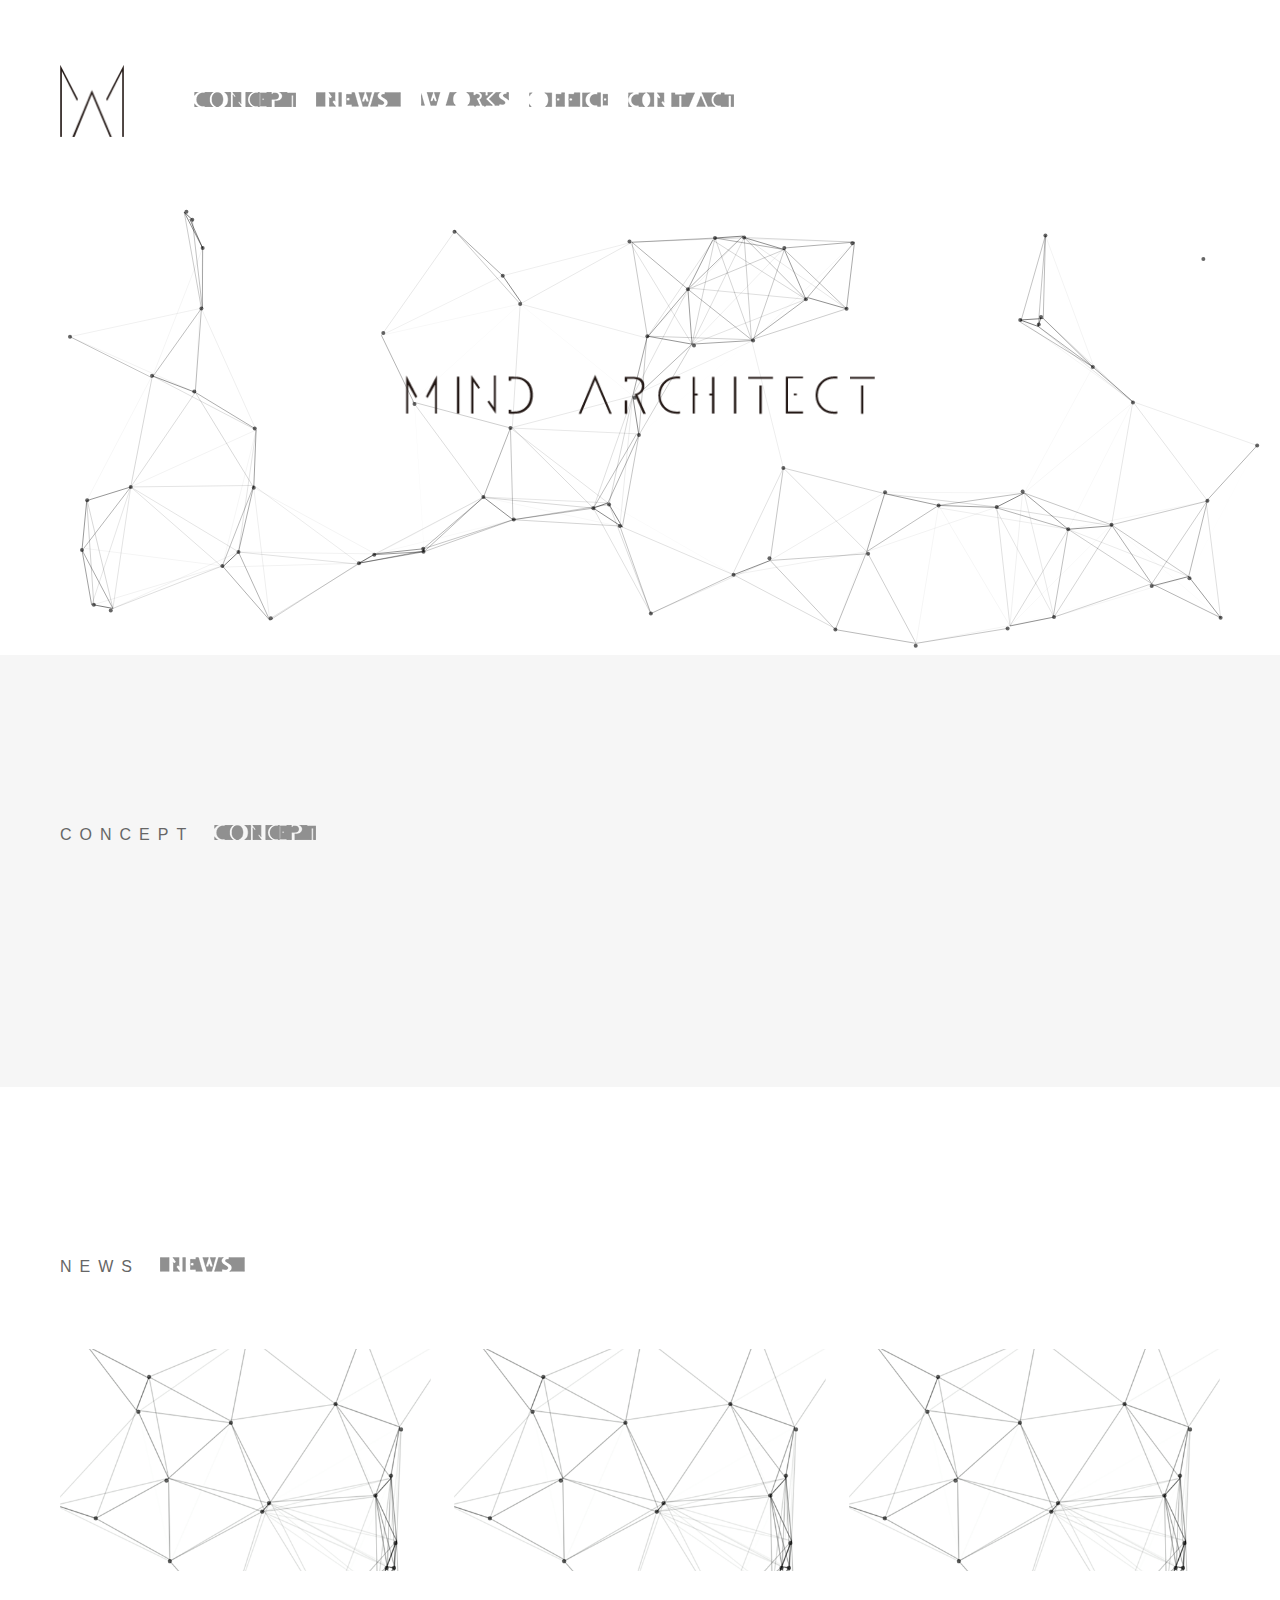
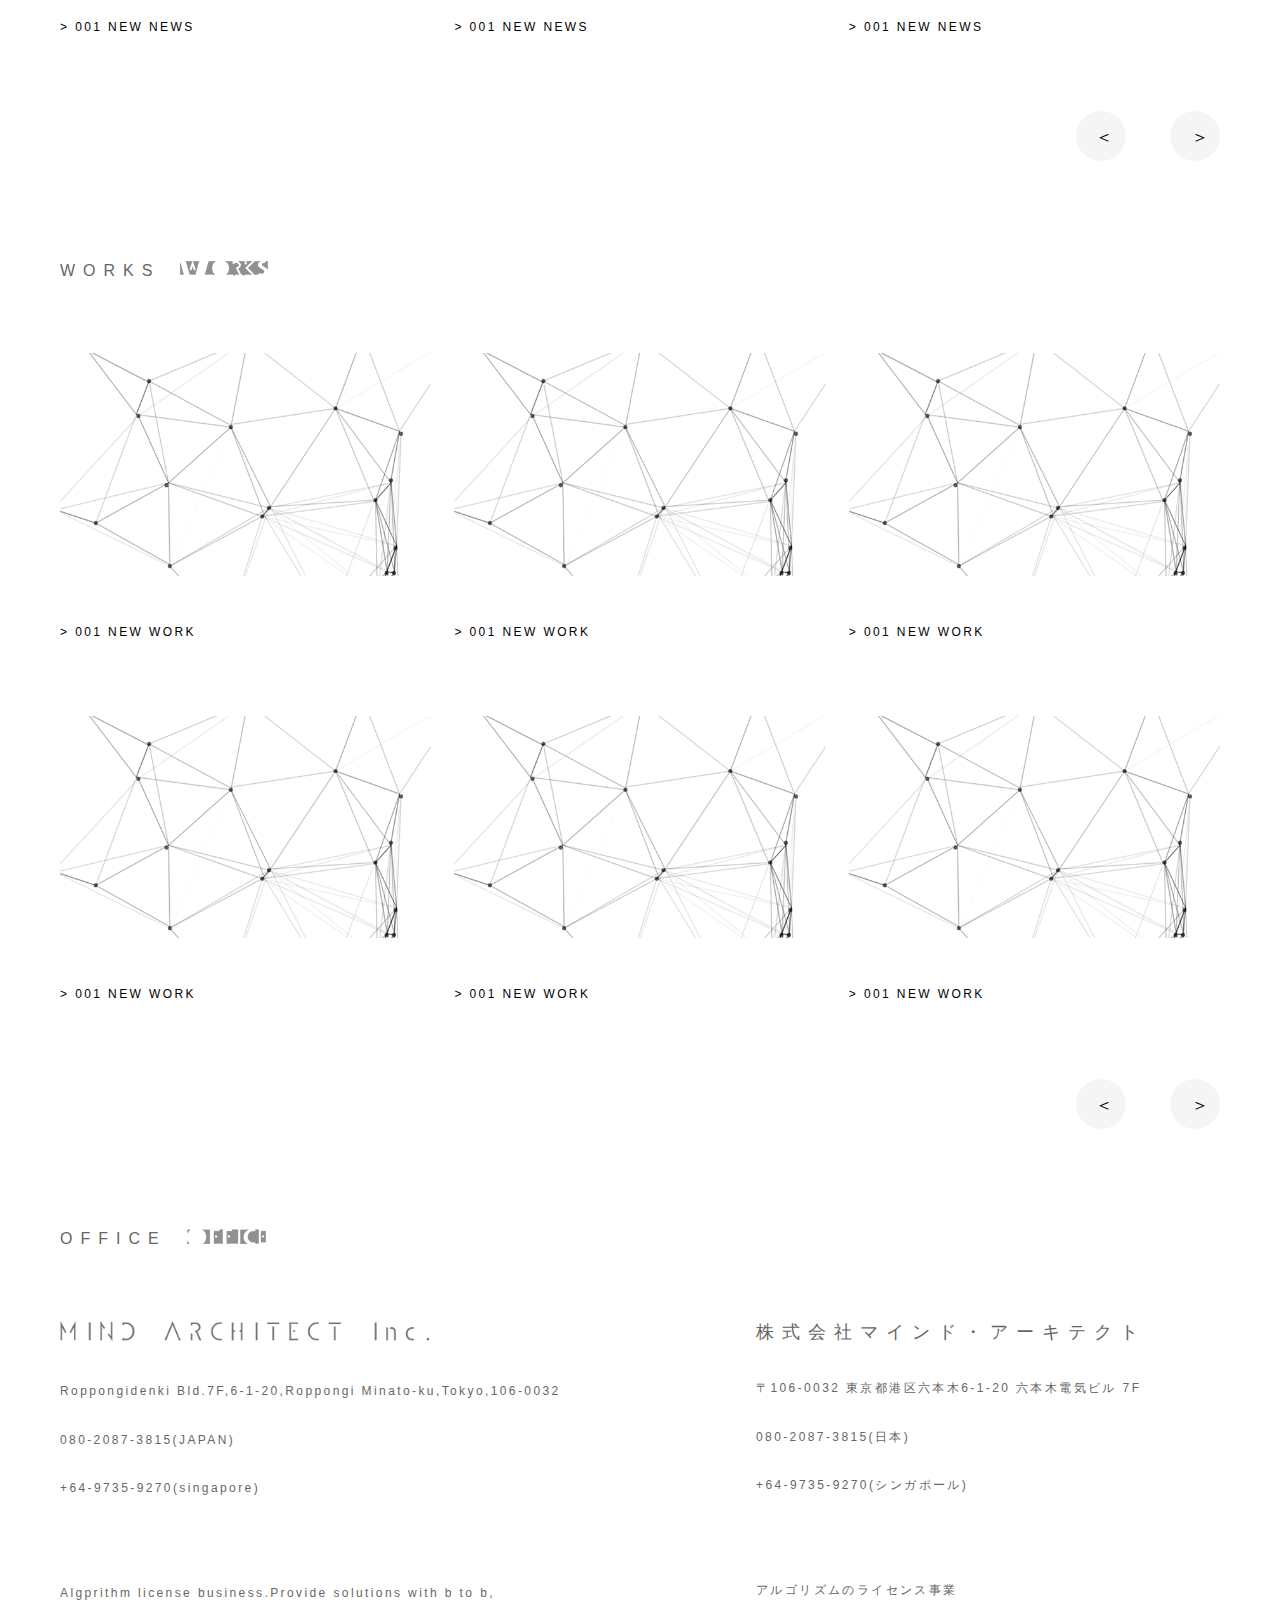
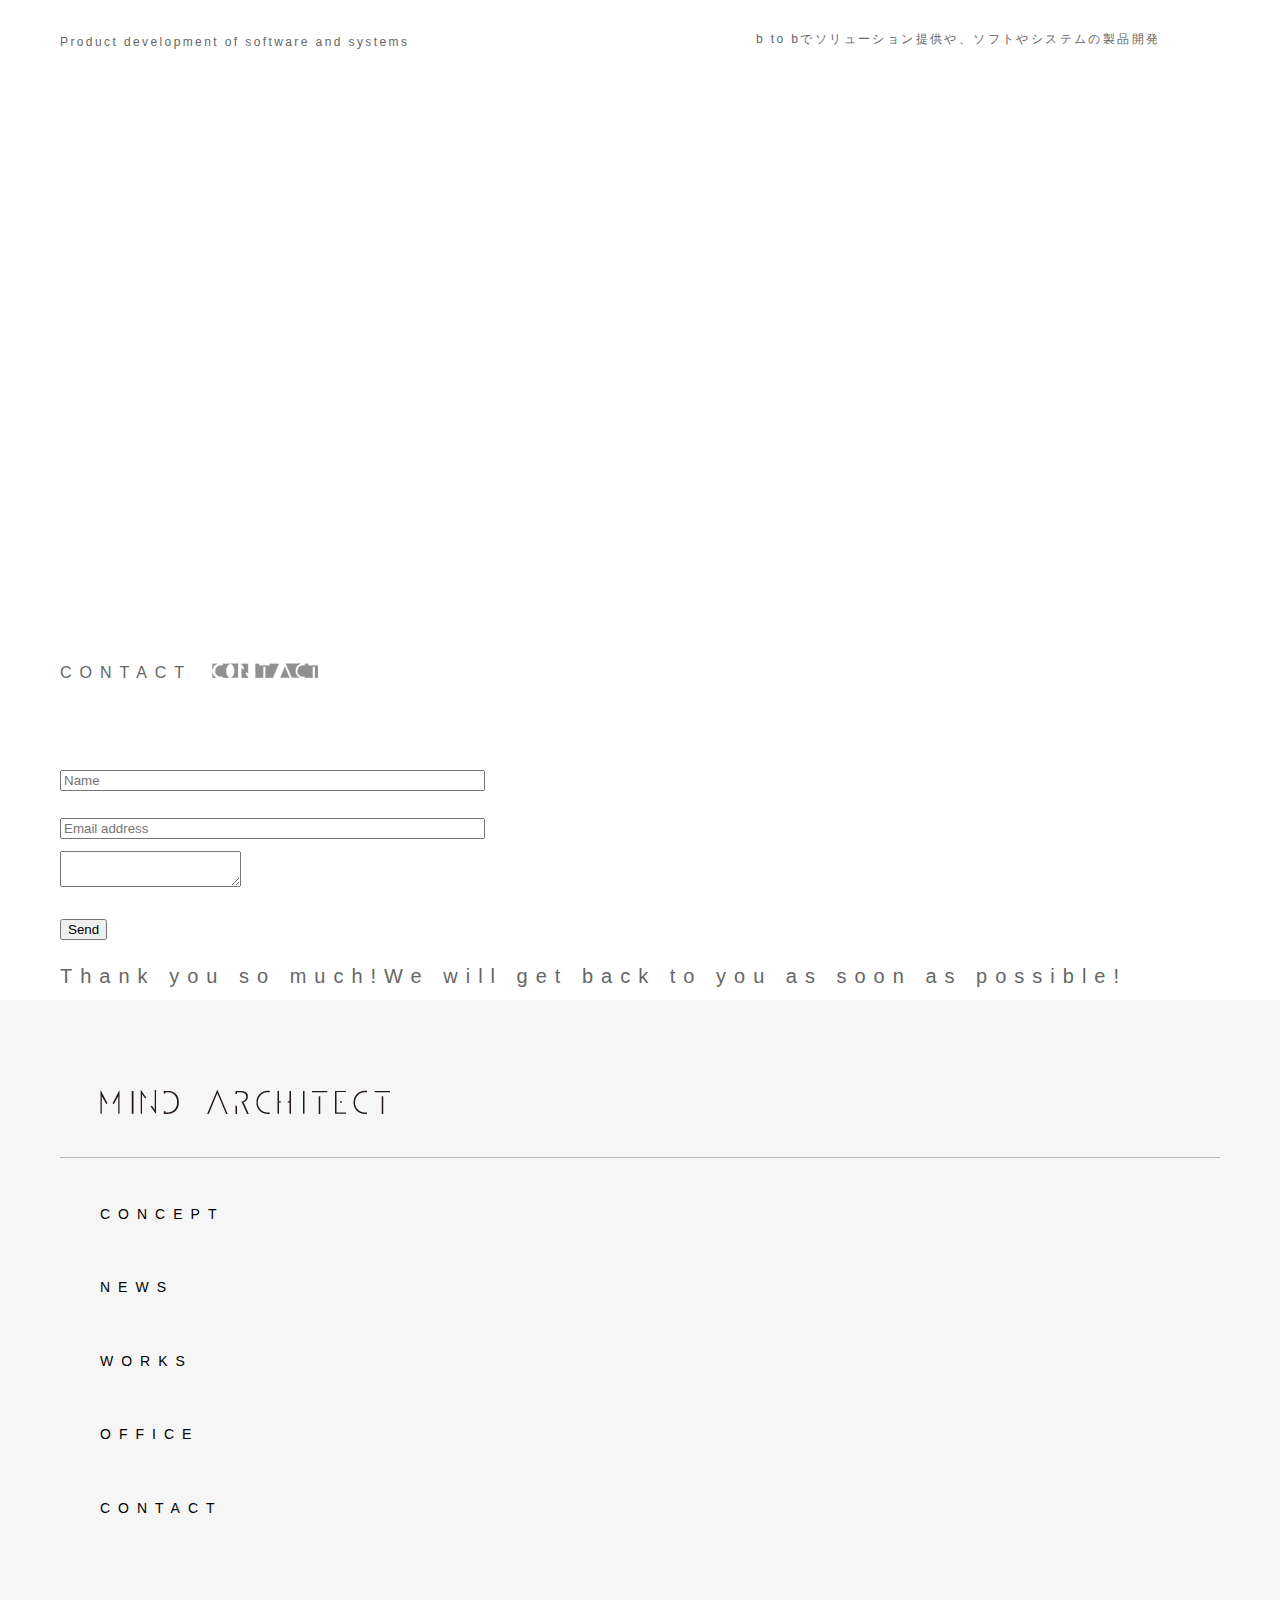
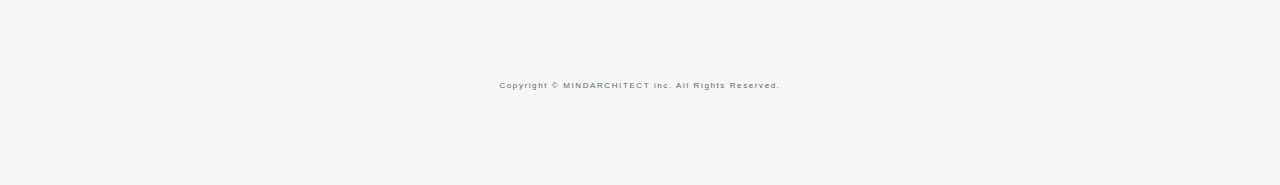
==== index.html @ 5fb2c0ce "first commit" ====
<!DOCTYPE html>
<!--[if lt IE 7]>      <html class="no-js lt-ie9 lt-ie8 lt-ie7"> <![endif]-->
<!--[if IE 7]>         <html class="no-js lt-ie9 lt-ie8"> <![endif]-->
<!--[if IE 8]>         <html class="no-js lt-ie9"> <![endif]-->
<!--[if gt IE 8]><!--> <html class="no-js"> <!--<![endif]-->
<head>
<meta charset="utf-8">
<meta http-equiv="X-UA-Compatible" content="IE=edge">
<meta http-equiv="content-type" content="text/html; charset=utf-8">
<meta name="viewport" content="width=device-width, initial-scale=1">
  <meta name="viewport" content="width=device-width, initial-scale=1.0, minimum-scale=1.0, maximum-scale=1.0, user-scalable=no">
<title>MIND ARCHITECT</title>
<meta name='keywords' content='MIND ARCHITECT'>
<meta name='description' content='MIND ARCHITECT'>
<meta name="robots" content="ALL">
<meta name="revisit-after" content="10 days">
<link rel="shortcut icon" href="/favicon.ico">
<link rel="apple-touch-icon-precomposed" href="/images/apple-touch-icon-precomposed.gif">

<meta property='og:title' content='MIND ARCHITECT'>
<meta property='og:site_name' content='MIND ARCHITECT'>
<meta property='og:url' content='http://#'>
<meta property='og:type' content='website'>
<meta name="viewport" content='width=device-width,initial-scale=1.0,minimum-scale=1.0'>
<!-- Use Fonts -->
<link rel="stylesheet" href="css/style.css">
<link rel="stylesheet" href="css/slick.css">
<link rel="stylesheet" media="screen" href="css/particles/style.css">
<script type="text/javascript" src="js/jquery.min.js"></script>
<script type="text/javascript" src="js/nav.js"></script>
<script type="text/javascript" src="js/slick.js"></script>
<script type="text/javascript" src="js/contact.js"></script>
<script type="text/javascript" src="js/anchor.js"></script>
<script src="http://maps.google.com/maps/api/js?key=AIzaSyBSr8fQ8Nqnvp3q5tDfGcbiIbtWCMdHa6c"></script>
<!-- scripts -->
<script src="js/particles/particles.js"></script>
<script src="js/particles/app.js"></script>
<!-- stats.js -->
<script src="js/particles/stats.js"></script>
</head>

<body>

<nav id="fh5co-main-nav" role="navigation">
<a href="#" class="js-fh5co-nav-toggle fh5co-nav-toggle active close"><i></i></a>
<div class="js-fullheight fh5co-table">
<div class="fh5co-table-cell js-fullheight">
<ul>
<img src="images/logo_s.png" alt="logo">
	<!--li><a href="#concept">CONCEPT</a></li>
	<li><a href="#news">NEWS</a></li>
	<li><a href="#works">WORKS</a></li>
	<li><a href="#office">OFFICE</a></li>
	<li><a href="#contact">CONTACT</a></li-->
				<li class="consept_h"><a href="#concept"></a></li>
				<li class="news_h"><a href="#news"></a></li>
				<li class="works_h"><a href="#works"></a></li>
				<li class="office_h"><a href="#office"></a></li>
				<li class="contact_h"><a href="#contact"></a></li>

</ul>
</div>
</div>
</nav>

<!--div id="loader-bg">
	<div id="loader">
	  <img src="/images/common/loader.gif" alt="LOADING..." />
	</div>
</div-->

<header>
	<div class="header">
		<div class="content">
			<div class="logo">
				<a href="/"><img src="images/logo_s.png" alt="logo"></a>
			</div>
			<div class="sp_menu">
				<a href="#" class="js-fh5co-nav-toggle fh5co-nav-toggle open" ><i></i></a>
			</div>
	    <div class="menu">
	    <ul>
				<li><a class="consept_h" href="#concept"></a></li>
				<li><a class="news_h" href="#news"></a></li>
				<li><a class="works_h" href="#works"></a></li>
				<li><a class="office_h" href="#office"></a></li>
				<li><a class="contact_h" href="#contact"></a></li>
	    </ul>
	    </div>
		</div>
  </div>
</header>
		<!-- particles.js container -->
		<div id="particles-js"></div>
		<script src="js/particles/config.js"></script>
<div class="wrap">

	<div class="top">

		<h1><img src="images/main_logo.png" alt="MIND ARCHITECT"></h1>
	</div>
	<div class="bg_top concept">
	  <div class="content">
		  <h2 id="concept">CONCEPT<img src="images/concept.png"></h2>
	  </div>
	</div>
	<div class="non_bg_top">
	  <div class="content">

			<h2 id="news">NEWS<img src="images/news.png"></h2>
			<div class="list">
				<ul>
					<li class="list_dtl">
						<a href="#">
							<img src="images/dummyimages.png" alt="">
							<p>&gt; 001 NEW NEWS</p>
						</a>
					</li>
					<li class="list_dtl">
						<a href="#">
							<img src="images/dummyimages.png" alt="">
							<p>&gt; 001 NEW NEWS</p>
						</a>
					</li>
					<li class="list_dtl">
						<a href="#">
							<img src="images/dummyimages.png" alt="">
							<p>&gt; 001 NEW NEWS</p>
						</a>
					</li>
				</ul>
				<div class="arrow_box">
					<button type="button" name="button"><a class="arrow back" href="">＜</a></button>
					<button type="button" name="button"><a class="arrow next" href="">＞</a></button>
				</div>
			</div>

		  <h2 id="works">WORKS<img src="images/works.png"></h2>
			<div class="list">
				<ul>
					<li class="list_dtl">
						<a href="#">
							<img src="images/dummyimages.png" alt="">
							<p>&gt; 001 NEW WORK</p>
						</a>
					</li>
					<li class="list_dtl">
						<a href="#">
							<img src="images/dummyimages.png" alt="">
							<p>&gt; 001 NEW WORK</p>
						</a>
					</li>
					<li class="list_dtl">
						<a href="#">
							<img src="images/dummyimages.png" alt="">
							<p>&gt; 001 NEW WORK</p>
						</a>
					</li>
					<li class="list_dtl">
						<a href="#">
							<img src="images/dummyimages.png" alt="">
							<p>&gt; 001 NEW WORK</p>
						</a>
					</li>
					<li class="list_dtl">
						<a href="#">
							<img src="images/dummyimages.png" alt="">
							<p>&gt; 001 NEW WORK</p>
						</a>
					</li>
					<li class="list_dtl">
						<a href="#">
							<img src="images/dummyimages.png" alt="">
							<p>&gt; 001 NEW WORK</p>
						</a>
					</li>
				</ul>
				<div class="arrow_box">
					<button type="button" name="button"><a class="arrow back" href="">＜</a></button>
					<button type="button" name="button"><a class="arrow next" href="">＞</a></button>
				</div>
			</div>

		  <h2 id="office">OFFICE<img src="images/office.png"></h2>
			<div class="office">
				<div class="office_en">
					<div class="office_box">
						<h3><img src="images/corp_name.png"></h3>
						<p>Roppongidenki Bld.7F,6-1-20,Roppongi Minato-ku,Tokyo,106-0032</p>
						<p>080-2087-3815(JAPAN)</p>
						<p>+64-9735-9270(singapore)</p>
					</div>
					<div class="office_box">
						<p>Algprithm license business.Provide solutions with b to b,</p>
						<p>Product development of software and systems</p>
					</div>
				</div>
				<div class="office_ja">
					<div class="office_box">
						<h3>株式会社マインド・アーキテクト</h3>
						<p>〒106-0032 東京都港区六本木6-1-20 六本木電気ビル 7F</p>
						<p>080-2087-3815(日本)</p>
						<p>+64-9735-9270(シンガポール)</p>
					</div>
					<div class="office_box">
						<p>アルゴリズムのライセンス事業</p>
						<p>b to bでソリューション提供や、ソフトやシステムの製品開発</p>
					</div>
				</div>
			</div>

			<div id="office_map"></div>

		  <h2 id="contact">CONTACT<img src="images/contact.png"></h2>
			<div class="contact">
				<div class="request-area">
					<div id="inputarea">
						<form action="#" method="post" name="request-form" id="request-form"></p>
							<p><input type="text" name="name" size="50" maxlength="40" placeholder="Name"></p>
							<p><input type="email" name="email" size="50" maxlength="40" placeholder="Email address"></p>
							<p><textarea name="comment"></textarea></p>
							<p><input type="submit" name	="submit" value="Send">
						</form>
					</div>
					<div id="thankarea">
    					<p>Thank you so much!We will get back to you as soon as possible!</p>
  					</div>
				</div>
			</div>

	  </div>
	</div>
</div>

<footer>
	<div class="bg_top">
  <div class="content">
		<div class="foot_logo">
    	<img src="images/foot_logo.png">
		</div>
    <div class="foot_menu">
			<ul>
				<li><a href="#concept">CONCEPT</a></li>
				<li><a href="#news">NEWS</a></li>
				<li><a href="#works">WORKS</a></li>
				<li><a href="#office">OFFICE</a></li>
				<li><a href="#contact">CONTACT</a></li>
	    </ul>
    </div>
		<div class="copyright">
			<p>Copyright &copy; MINDARCHITECT inc. All Rights Reserved.</p>
		</div>
  </div>
  </div>
</footer>


<!-- scripts -->
<!--script src="js/particles.js"></script>
<script src="js/app.js"></script-->

<!-- stats.js -->
<!--script src="js/stats.js"></script>
<script>
var count_particles, stats, update;
stats = new Stats;
stats.setMode(0);
stats.domElement.style.position = 'absolute';
stats.domElement.style.left = '0px';
stats.domElement.style.top = '0px';
document.body.appendChild(stats.domElement);
count_particles = document.querySelector('.js-count-particles');
update = function() {
  stats.begin();
  stats.end();
  if (window.pJSDom[0].pJS.particles && window.pJSDom[0].pJS.particles.array) {
    count_particles.innerText = window.pJSDom[0].pJS.particles.array.length;
  }
  requestAnimationFrame(update);
};
requestAnimationFrame(update);


</script-->


</body>
</html>
---- css/style.css ----
/* =======================================================
*
* 2017/06/21
*	Kohimoto Edit
*
* ======================================================= */
@charset "UTF-8";
/* =======================================================
* reset
* ======================================================= */
html, body, div, span, object, iframe,
h1, h2, h3, h4, h5, h6, p, blockquote, pre,
abbr, address, cite, code,
del, dfn, em, img, ins, kbd, q, samp,
small, strong, sub, sup, var,
b, i,
dl, dt, dd, ol, ul, li,
fieldset, form, label, legend,
table, caption, tbody, tfoot, thead, tr, th, td,
article, aside, canvas, details, figcaption, figure,
footer, header, hgroup, menu, nav, section, summary,
time, mark, audio, video {
margin:0;
padding:0;
border:0;
outline:0;
vertical-align:baseline;
background:transparent;
}
h1, h2, h3, h4, h5, h6, .h1, .h2, .h3, .h4, .h5, .h6 {
  line-height: 1.25;
}
article,aside,details,figcaption,figure,
footer,header,hgroup,menu,nav,section {
  display:block;
}
ul{
  list-style:none;
}
a {
    margin:0;
    padding:0;
}
a:focus, *:focus {
  outline:none;
}
input, select {
    vertical-align:middle;
}

/* =======================================================
* common
* ======================================================= */
body {
  font-size: 20px;
  line-height: 1;
  color: #666;
  font-family: "KozGoPro-Light", "小塚ゴシック Pro L", "ヒラギノ角ゴ ProN W3", "Hiragino Kaku Gothic ProN", "游ゴシック", YuGothic, "メイリオ", Meiryo, sans-serif;
  letter-spacing: 0.4em;
}
p , li{
  line-height: 2.4;
}
a, a:hover, a:visited {
  color: #000;
  text-decoration: none;
}
a:hover{
  text-decoration: underline;
}
.arrow_box{
  text-align: right;
}
.content{
  margin: 0 auto;
  width: 100%;
  max-width: 1160px;
}
h2{
  font-size: 16px;
  line-height: 1;
}

button {
  text-decoration: none;
  background: #f5f5f5;
  color: #000;
  width: 50px;
  height: 50px;
  line-height: 50px;
  border-radius: 50%;
  border: 0;
  text-align: center;
  vertical-align: middle;
  overflow: hidden;
  transition: .4s;
  font-size: 18px;
  font-family: "ヒラギノ角ゴ ProN W3", "Hiragino Kaku Gothic ProN", sans-serif;
  margin-left: 30px;
}
button:hover {
  background: #ddd;
}
button a.arrow {
  padding-left: 5px;
}
button a.arrow.next {
  padding-left: 10px;
}
/*====================common ---- SP===================== */
@media (max-width: 1160px) {
  .content{
    margin: 0 20px;
    width: auto;
  }
}

@media (max-width: 768px) {
  body {
    font-size: 10px;
  }
  #particles-js{
    height: 250px !important;
  }
  .arrow_box {
    text-align: center;
  }
  button {
    width: 30px;
    height: 30px;
    line-height: 30px;
    font-size: 10px;
    margin:0 15px;
  }
  button a.arrow {
    padding-left: 1px;
  }
  button a.arrow.next {
    padding-left: 2px;
  }
}
@media (max-width: 375px) {
}
/* =======================================================
* header
* ======================================================= */
.header{
  padding: 65px 0;
  overflow: hidden;
}
header .logo {
  float: left;
  margin-right: 50px;
}
header .logo img {
  width: 64px;
}
header .menu{
  float: left;
}
header .menu ul{
  overflow: hidden;
  line-height: 1;
  padding-top: 27px;
}
header .menu ul li{
  margin-left: 20px;
  float: left;
  line-height: 1;
}



header .menu ul li a{
  height: 15px;
  display: block;
  background-size: 100%;
}
header .menu ul li a:hover{
  height: 15px;
}

header .menu ul li a.consept_h {
  width: 102px;
  background: url("../images/concept.png") no-repeat;
}
header .menu ul li a.consept_h:hover{
  width: 102px;
  background: url("../images/concept_h.png") no-repeat;
}

header .menu ul li a.news_h {
  width: 85px;
  background: url("../images/news.png") no-repeat;
}
header .menu ul li a.news_h:hover{
  width: 85px;
  background: url("../images/news_h.png") no-repeat;
}

header .menu ul li a.works_h {
  width: 88px;
  background: url("../images/works.png") no-repeat;
}
header .menu ul li a.works_h:hover{
  width: 88px;
  background: url("../images/works_h.png") no-repeat;
}

header .menu ul li a.office_h {
  width: 79px;
  background: url("../images/office.png") no-repeat;
}
header .menu ul li a.office_h:hover{
  width: 79px;
  background: url("../images/office_h.png") no-repeat;
}

header .menu ul li a.contact_h {
  width: 106px;
  height: 15px;
  background: url("../images/contact.png") no-repeat;
}
header .menu ul li a.contact_h:hover{
  width: 106px;
  height: 15px;
  background: url("../images/contact_h.png") no-repeat;
}



header .menu ul li a img{
  height: 15px;
}

/*===================header ---- nav===================== */
header .sp_menu{
  /*display: none;*/
  text-align: right;
  transform: translate(0%,-32px);

}
nav#fh5co-main-nav{
  display: none;
}
/*====================header ---- SP===================== */
@media (max-width: 768px) {
  .header{
    padding: 20px 0 30px;
    overflow: hidden;
  }
  header .logo {
    float: none;
    margin-right: 0;
    text-align: center;
  }
  header .logo img {
    width: auto;
    height: 36px;
  }
}
/*==================header ---- navSP================== */
@media (max-width: 768px) {
  header .menu{
    display: none;
  }
  header .head_menu{
    display: block;
    position: absolute;
    right: 1.5em;
    top: -0.5em;
  }
  nav#fh5co-main-nav{
    display: block;
  }
  #fh5co-main-nav {
    /*position: absolute;*/
    position: fixed;
    top: 0;
    bottom: 0;
    left: 0;
    right: 0;
    width: 100%;
    height: 100%;
    background: rgba(255, 255, 255, 0.7);
    z-index: 1002;
    text-align: center;
    visibility: hidden;
    opacity: 0;
    -webkit-transition: all 0.8s cubic-bezier(0.175, 0.885, 0.32, 1.275);
    -moz-transition: all 0.8s cubic-bezier(0.175, 0.885, 0.32, 1.275);
    -ms-transition: all 0.8s cubic-bezier(0.175, 0.885, 0.32, 1.275);
    -o-transition: all 0.8s cubic-bezier(0.175, 0.885, 0.32, 1.275);
    transition: all 0.8s cubic-bezier(0.175, 0.885, 0.32, 1.275);
    -webkit-transform: scale(0);
    -moz-transform: scale(0);
    -ms-transform: scale(0);
    -o-transform: scale(0);
    transform: scale(0);
    overflow-y: hidden;
  }
  #fh5co-page {
   position: relative;
   -webkit-transition: all 0.8s cubic-bezier(0.175, 0.885, 0.32, 1.275);
   -moz-transition: all 0.8s cubic-bezier(0.175, 0.885, 0.32, 1.275);
   -ms-transition: all 0.8s cubic-bezier(0.175, 0.885, 0.32, 1.275);
   -o-transition: all 0.8s cubic-bezier(0.175, 0.885, 0.32, 1.275);
   transition: all 0.8s cubic-bezier(0.175, 0.885, 0.32, 1.275);
   -webkit-transform: scale(1);
   -moz-transform: scale(1);
   -ms-transform: scale(1);
   -o-transform: scale(1);
   transform: scale(1);
   background: #fff;
  }
  .menu-show #fh5co-page {
    -webkit-transform: scale(0.9);
    -moz-transform: scale(0.9);
    -ms-transform: scale(0.9);
    -o-transform: scale(0.9);
    transform: scale(0.9);
  }
  #fh5co-main-nav .fh5co-nav-toggle {
    position: absolute;
    top: 5px;
    right: 15px;
    line-height: 0;
    padding: 0 !important;
    visibility: hidden;
    opacity: 0;
    -webkit-transition: 0.3s;
    -o-transition: 0.3s;
    transition: 0.3s;
  }
  #fh5co-main-nav .fh5co-nav-toggle i {
    top: 45px !important;
    left: -15 !important;
    margin: 0 !important;
    padding: 0 !important;
    line-height: 0;
    text-indent: 0;
  }
  .menu-show .head_menu .fh5co-nav-toggle i {
    display: none;
  }
  #fh5co-main-nav .fh5co-nav-toggle.show {
    visibility: visible;
    opacity: 1;
  }
  .menu-show #fh5co-main-nav {
    visibility: visible;
    opacity: 1;
    -webkit-transform: scale(1);
    -moz-transform: scale(1);
    -ms-transform: scale(1);
    -o-transform: scale(1);
    transform: scale(1);
  }
  #fh5co-main-nav ul {
    text-align: left;
    margin: 0;
    position: relative;
    top: 10%;
    left: 7%;
  }
  #fh5co-main-nav ul li {
    padding: 0 0 45px 0;
    margin: 0;
    display: block;
    font-family: 'Libre Baskerville', serif;
  }
  .menu-show .js-fullheight .fh5co-table-cell{
    background: #808080;
  } 
  .js-fullheight .fh5co-table-cell img{
    width: auto;
    height: 60px;
    transform: translate(10%,-100%);
  }
  #fh5co-main-nav ul li.consept_h{
    width: 100%;
    background: url(../images/sp_consept.png) no-repeat;
  }
  #fh5co-main-nav ul li.news_h{
    width: 100%;
    background: url(../images/sp_news.png) no-repeat;
  }
  #fh5co-main-nav ul li.works_h{
    width: 100%;
    background: url(../images/sp_works.png) no-repeat;
  }
  #fh5co-main-nav ul li.office_h{
    width: 100%;
    background: url(../images/sp_office.png) no-repeat;
  }
  #fh5co-main-nav ul li.contact_h{
    width: 100%;
    background: url(../images/sp_contact.png) no-repeat;
  }
  #fh5co-main-nav ul li a {
    display: block;
    width: 100%;
    color: #000;
    font-size: 2em;
    padding: 10px 20px;
    border: none;
  }
  #fh5co-main-nav ul li a:hover, #fh5co-main-nav ul li a:active, #fh5co-main-nav ul li a:focus {
    color: rgba(0, 0, 0, 0.7);
    outline: none;
    text-decoration: none;
  }
  header .fh5co-navbar-brand {
    float: left;
    width: 100%;
    position: relative;
  }
  header .fh5co-navbar-brand h1 {
    width: 100%;
    float: left;
    display: block;
  }
  header .fh5co-navbar-brand .fh5co-logo {
    font-size: 24px;
    text-transform: uppercase;
    color: #000;
    letter-spacing: 4px;
    border: 2px solid #000;
    padding: 5px 20px;
  }
  header .fh5co-navbar-brand .fh5co-logo:hover {
    text-decoration: none !important;
    color: #000 !important;
  }
  header .fh5co-navbar-brand .fh5co-logo:active, header .fh5co-navbar-brand .fh5co-logo:focus {
    outline: none;
    text-decoration: none;
  }

  .fh5co-nav-toggle.active i::before, .fh5co-nav-toggle.active i::after {
    background: #fff;
  }
  .fh5co-nav-toggle.dark.active i::before, .fh5co-nav-toggle.dark.active i::after {
    background: #fff;
  }
  .fh5co-nav-toggle:hover, .fh5co-nav-toggle:focus, .fh5co-nav-toggle:active {
    outline: none;
    border-bottom: none !important;
  }
  .fh5co-nav-toggle i {
    position: relative;
    display: -moz-inline-stack;
    display: inline-block;
    zoom: 1;
    *display: inline;
    width: 30px;
    height: 3.5px;
    color: #000;
    font: bold 14px/.4 Helvetica;
    text-transform: uppercase;
    text-indent: -55px;
    background: #000;
    transition: all .2s ease-out;
  }
  .menu-show .fh5co-nav-toggle i {
    background: #fff;
    color: #fff;
  }
  .fh5co-nav-toggle.active.close.show i{
    width: 50px;
  }

  .fh5co-nav-toggle i::before, .fh5co-nav-toggle i::after {
    content: '';
    width: 30px;
    height: 3.5px;
    background: #000;
    position: absolute;
    left: 0;
    -webkit-transition: 0.2s;
    -o-transition: 0.2s;
    transition: 0.2s;
  }
  .fh5co-nav-toggle.active.close.show i::before, .fh5co-nav-toggle.active.close.show  i::after {
        width: 50px;
        height: 2.0px;
  }
  .menu-show .fh5co-nav-toggle i::before, .menu-show .fh5co-nav-toggle i::after {
    background: #000;
  }
  .fh5co-nav-toggle.dark i {
    position: relative;
    color: #000;
    background: #000;
    transition: all .2s ease-out;
  }
  .fh5co-nav-toggle.dark i::before, .fh5co-nav-toggle.dark i::after {
    background: #000;
    -webkit-transition: 0.2s;
    -o-transition: 0.2s;
    transition: 0.2s;
  }
  .fh5co-nav-toggle i::before {
    top: -9px;
  }
  .fh5co-nav-toggle i::after {
    bottom: -9px;
  }
  .fh5co-nav-toggle:hover i::before {
    top: -12px;
  }
  .fh5co-nav-toggle:hover i::after {
    bottom: -12px;
  }
  .fh5co-nav-toggle:focus i::before {
    top: -12px;
  }
  .fh5co-nav-toggle:focus i::after {
    bottom: -12px;
  }

  .fh5co-nav-toggle.active i {
    background: transparent;
  }
  .fh5co-nav-toggle.active i::before {
    top: 1.5px;
    -webkit-transform: rotateZ(45deg);
    -moz-transform: rotateZ(45deg);
    -ms-transform: rotateZ(45deg);
    -o-transform: rotateZ(45deg);
    transform: rotateZ(45deg);
  }
  .fh5co-nav-toggle.active i::after {
    bottom: 0;
    -webkit-transform: rotateZ(-45deg);
    -moz-transform: rotateZ(-45deg);
    -ms-transform: rotateZ(-45deg);
    -o-transform: rotateZ(-45deg);
    transform: rotateZ(-45deg);
  }
  .fh5co-nav-toggle {
    z-index: 1003;
    display: block;
    cursor: pointer;
  }
  #fh5co-hero .flexslider .flex-control-nav {
    position: absolute;
    bottom: 0;
    z-index: 1000;
  }
  #fh5co-hero .flexslider .flex-control-nav li a {
    background: rgba(255, 255, 255, 0.2);
    box-shadow: none;
    width: 12px;
    height: 12px;
    cursor: pointer;
  }
  #fh5co-hero .flexslider .flex-control-nav li a.flex-active {
    cursor: pointer;
    background: rgba(255, 255, 255, 0.7);
  }
  #fh5co-hero .flexslider .flex-direction-nav {
    display: none;
  }


}

/* =======================================================
* top
* ======================================================= */



.top {
  position: relative;
}
h1 {
  position: absolute;
  top: 50%;
  left: 50%;
  /*
  -webkit-transform: translate(-50%, -50%); /* Safari用 */
  transform: translate(-50%, -50%);
  */
  -webkit-transform: translate(-50%, -550%); /* Safari用 */
  transform: translate(-50%, -550%);

}
h1 img{
   height: 40px;
}
h2{
  padding-bottom: 74px;
  font-size: 16px;
  font-weight: normal;
}
h2 img{
  height: 15px;
  margin-left: 20px;
}
.bg_top.concept {
  background-color: #f6f6f6;
  padding: 170px 0;
  margin-bottom: 170px;
  position: relative;
}
.list {
margin-bottom: 100px;
}
.list ul {
  overflow: hidden;
}
.list ul li.list_dtl {
  float: left;
  width: 32%;
  margin-right: 2%;
  margin-bottom: 70px;
}
.list ul li.list_dtl:nth-child(3n) {
  margin-right: 0;
}
.list ul li.list_dtl img {
  width: 100%;
  margin-bottom: 25px;
}
.list ul li.list_dtl p {
  font-size: 12px;
  letter-spacing: 0.2em;
}
.office {
  overflow: hidden;
}
.office_en {
  float: left;
  width: 50%;
}
.office_ja {
  float: left;
  width: 40%;
  margin-left:10%;
}
.office_box {
  padding-bottom: 56px;
}
.office_box h3{
  font-size: 18px;
  font-weight: normal;
  padding-bottom: 30px;
}
.office_box h3 img{
  height: 20px;
}
.office_box p{
  font-size: 12px;
  padding-bottom: 20px;
  letter-spacing: 0.2em;
}
#office_map {
  height: 360px;
  width: 100%;
  margin-bottom: 170px;
}







/* ---- particles.js container ---- */
#particles-js {
  position: absolute;
  width: 100%;
  height: 100%;
  background-color: #ddd;
  background-image: url("");
  background-repeat: no-repeat;
  background-size: cover;
  background-position: 50% 50%;
}

/* ---- stats.js ---- */

.count-particles{
  background: #ddd;
  position: absolute;
  top: 48px;
  left: 0;
  width: 80px;
  color: #13E8E9;
  font-size: .8em;
  text-align: left;
  text-indent: 4px;
  line-height: 14px;
  padding-bottom: 2px;
  font-family: Helvetica, Arial, sans-serif;
  font-weight: bold;
}

.js-count-particles{
  font-size: 1.1em;
}

#stats,
.count-particles{
  -webkit-user-select: none;
}

#stats{
  border-radius: 3px 3px 0 0;
  overflow: hidden;
}

.count-particles{
  border-radius: 0 0 3px 3px;
}

/*==================== top ---- SP ===================== */
@media (max-width: 768px) {
  h1 img{
     height: 21px;
  }
  h2 {
    font-size: 12px;
    padding-bottom: 50px;
  }
  h2 img {
    height: 11px;
    margin-left: 10px;
  }
  .list {
    margin: 0 10px 50px;
  }
  .list ul li.list_dtl {
    width: 48%;
    margin-right: 4%;
    margin-bottom: 30px;
  }
  .list ul li.list_dtl:nth-child(3n) {
    margin-right: 4%;
  }
  .list ul li.list_dtl:nth-child(2n) {
    margin-right: 0;
  }
  .list ul li.list_dtl p {
    font-size: 8px;
  }
  .list ul li.list_dtl img {
      margin-bottom: 10px;
  }
  .office {
    overflow: auto;
  }
  .office_en {
    float: none;
    width: 100%;
    margin-bottom: 10px;
  }
  .office_ja {
    float: none;
    width: 100%;
    margin-left: 0;
  }
  .office_box {
    padding-bottom: 18px;
  }
  .office_box h3 {
    font-size: 12px;
    padding-bottom: 15px;
  }
  .office_box h3 img {
    height: 10px;
  }
  .office_box p {
    font-size: 8px;
    padding-bottom: 10px;
    letter-spacing: 0.2em;
  }
  .bg_top.concept {
    padding: 60px 0;
  }

}
@media (max-width: 375px) {
}
/* =======================================================
* works
* ======================================================= */
.works_top {
  width: 100%;
  max-height: 700px;
  overflow:hidden;
}
.works_top img {
  width: 100%;
}
.works_title {
  padding: 66px 0;
}
.works_title h1{
  font-size: 32px;
  color: #000;
  font-weight: normal;
  position: static;
  top: auto;
  left: auto;
  -webkit-transform: none;
  transform: none;
}
.works_detail {
  overflow: hidden;
  font-size: 18px;
  margin-bottom: 140px;
  letter-spacing: 0.2em;
}
.works_detail .works_en{
  float: left;
  width: 49%;
}
.works_detail .works_ja{
  float: right;
  width: 49%;
}
.works_info {
  overflow: hidden;
  font-size: 16px;
  margin: 0 90px 70px;
  letter-spacing: 0.2em;
}
.works_images {
  margin-bottom: 70px;
}
.list.works {
  margin: 170px 0 100px
}
/*==================== top ---- SP ===================== */
@media (max-width: 768px) {
  .works_title {
      padding: 36px 0;
  }
  .works_title h1{
    font-size: 16px;
  }
  .works_detail {
    overflow: auto;
    font-size: 10px;
    margin-bottom: 40px;
  }
  .works_detail .works_en{
    float: none;
    width: 100%;
    padding-bottom: 40px;
  }
  .works_detail .works_ja{
    float: none;
    width: 100%;
    padding-bottom: 40px;
  }
  .works_info {
    font-size: 10px;
    margin: 0 40px 40px;
  }
  .list.works {
    margin: 60px 0;
  }
}
/* =======================================================
* fooder
* ======================================================= */
footer .bg_top {
  background-color: #f6f6f6;
  padding: 90px 0;
}
footer .foot_logo {
  border-bottom: 1px solid #b9b9b9;
  padding: 0 40px 40px;
  margin-bottom: 40px;
}
footer .foot_menu {
  padding: 0 40px 70px;
  margin-bottom: 40px;
  font-size: 14px;
}
footer .foot_menu ul li {
  margin-bottom: 40px;
}
footer .copyright {
  text-align: center;
  font-size: 8px;
  letter-spacing: 0.2em;
}
/*===================fooder ---- nav===================== */

/*====================fooder ---- SP===================== */

@media (max-width: 768px) {
  footer .bg_top {
    padding: 26px 0;
  }
  footer .foot_logo {
      border-bottom: 1px solid #b9b9b9;
      padding: 0 10px 18px;
      margin-bottom: 18px;
  }
  footer .foot_logo img {
    height: 12px;
  }
  footer .foot_menu {
      padding: 0 10px 20px;
      margin-bottom: 18px;
      font-size: 8px;
  }
  footer .foot_menu ul li {
    margin-bottom: 18px;
  }
  footer .copyright p {
    font-size: 6px;
  }
}


/* =======================================================
* loading
* ======================================================= */
/*
#loader-bg {
  display: none;
  position: fixed;
  width: 100%;
  height: 100%;
  top: 0px;
  left: 0px;
  background: #fff;
  z-index: 11;
  margin: 0 auto;
}
#loader {
  display: none;
  position: relative;
  top: 45%;
  z-index: 2;
  text-align: center;
}
*/
---- css/particles/style.css ----
/* =============================================================================
   HTML5 CSS Reset Minified - Eric Meyer
   ========================================================================== */
/*
html,body,div,span,object,iframe,h1,h2,h3,h4,h5,h6,p,blockquote,pre,abbr,address,cite,code,del,dfn,em,img,ins,kbd,q,samp,small,strong,sub,sup,var,b,i,dl,dt,dd,ol,ul,li,fieldset,form,label,legend,table,caption,tbody,tfoot,thead,tr,th,td,article,aside,canvas,details,figcaption,figure,footer,header,hgroup,menu,nav,section,summary,time,mark,audio,video{margin:0;padding:0;border:0;outline:0;font-size:100%;vertical-align:baseline;background:transparent}
body{line-height:1}
article,aside,details,figcaption,figure,footer,header,hgroup,menu,nav,section{display:block}
nav ul{list-style:none}
blockquote,q{quotes:none}
blockquote:before,blockquote:after,q:before,q:after{content:none}
a{margin:0;padding:0;font-size:100%;vertical-align:baseline;background:transparent;text-decoration:none}
mark{background-color:#ff9;color:#000;font-style:italic;font-weight:bold}
del{text-decoration:line-through}
abbr[title],dfn[title]{border-bottom:1px dotted;cursor:help}
table{border-collapse:collapse;border-spacing:0}
hr{display:block;height:1px;border:0;border-top:1px solid #ccc;margin:1em 0;padding:0}
input,select{vertical-align:middle}
li{list-style:none}

*/
/* =============================================================================
   My CSS
   ========================================================================== */

/* ---- base ---- */
/*
html,body{ 
	width:100%;
	height:100%;
	background:#fff;
}

html{
  -webkit-tap-highlight-color: rgba(0, 0, 0, 0);
}

body{
  font:normal 75% Arial, Helvetica, sans-serif;
}
*/

canvas{
  display:block;
  vertical-align:bottom;
}


/* ---- stats.js ---- */

.count-particles{
  background: #000022;
  position: absolute;
  top: 48px;
  left: 0;
  width: 80px;
  color: #13E8E9;
  font-size: .8em;
  text-align: left;
  text-indent: 4px;
  line-height: 14px;
  padding-bottom: 2px;
  font-family: Helvetica, Arial, sans-serif;
  font-weight: bold;
}

.js-count-particles{
  font-size: 1.1em;
}

#stats,
.count-particles{
  -webkit-user-select: none;
  margin-top: 5px;
  margin-left: 5px;
}

#stats{
  border-radius: 3px 3px 0 0;
  overflow: hidden;
}

.count-particles{
  border-radius: 0 0 3px 3px;
}


/* ---- particles.js container ---- */

#particles-js{
  width: 100%;
  /*height: 100%;*/
  height: 450px;
  background-color: #fff;
  background-image: url('');
  background-size: cover;
  background-position: 50% 50%;
  background-repeat: no-repeat;
  position: relative;
}
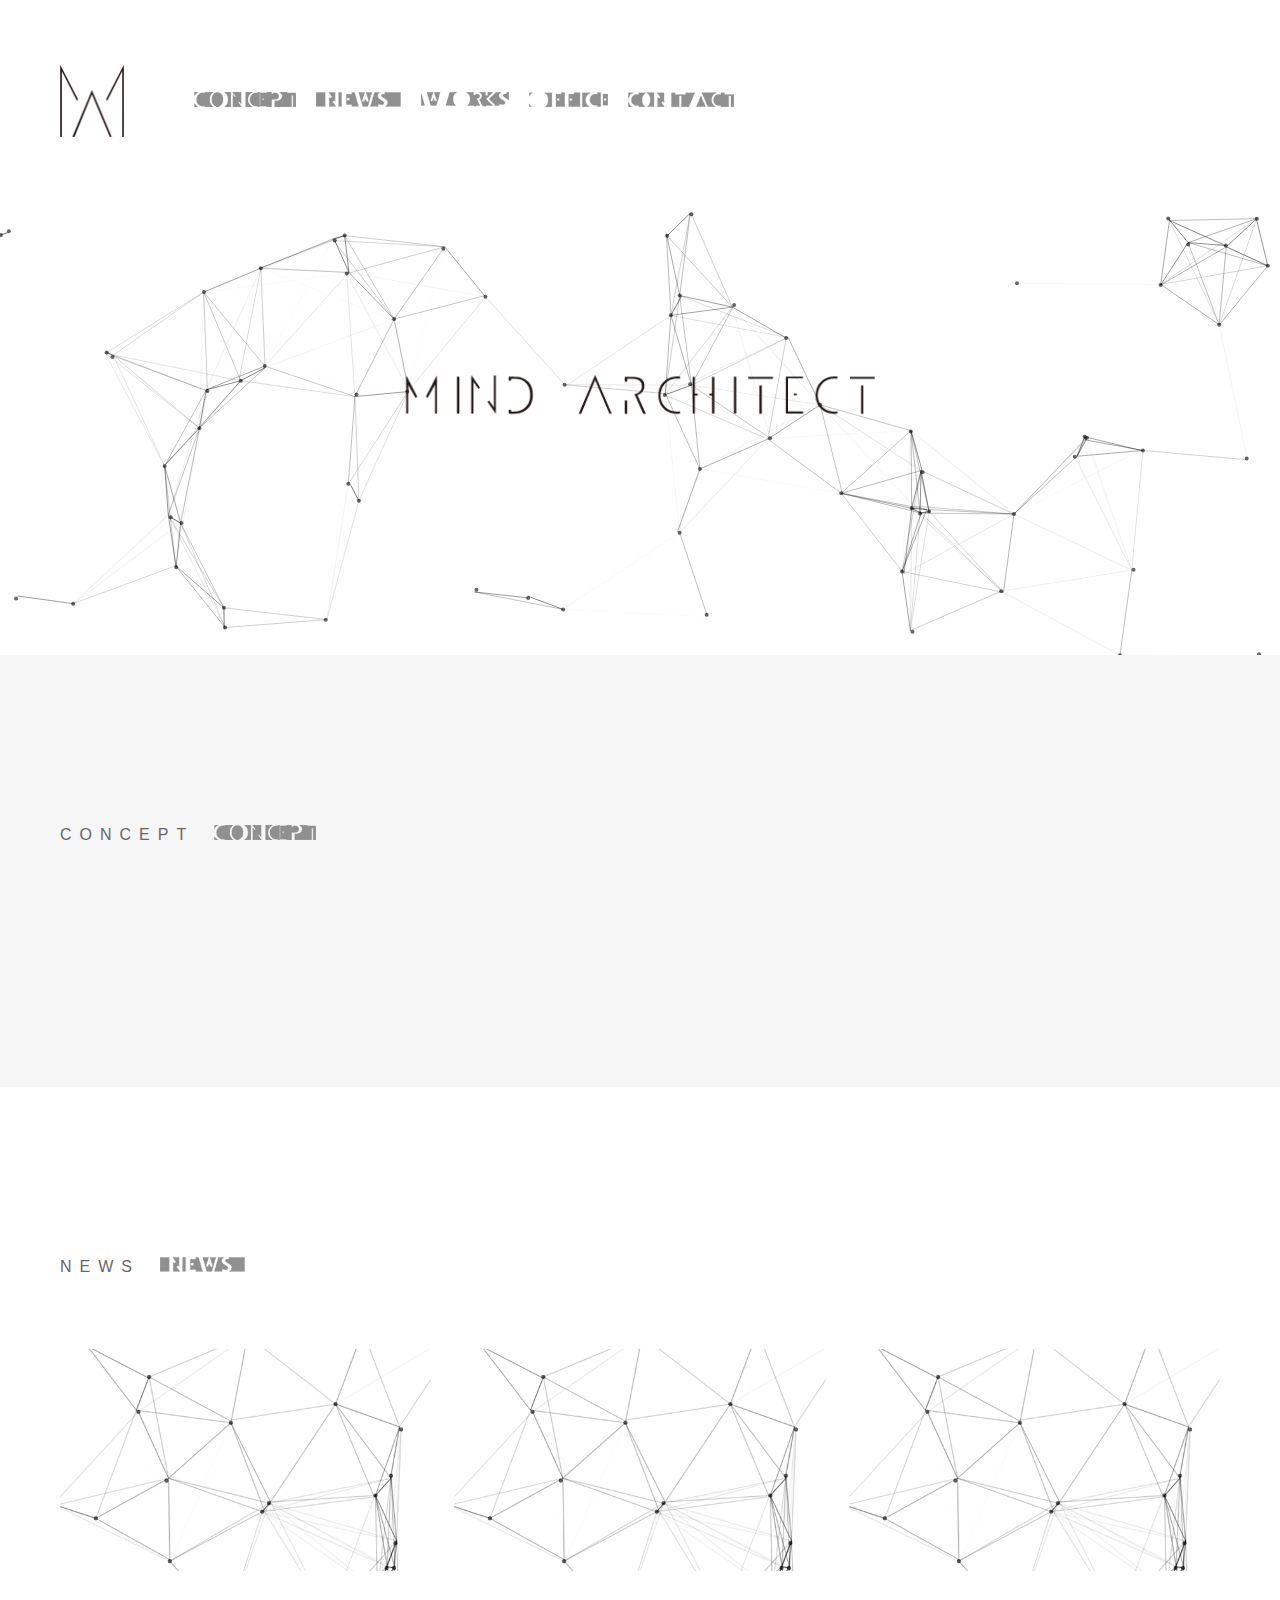
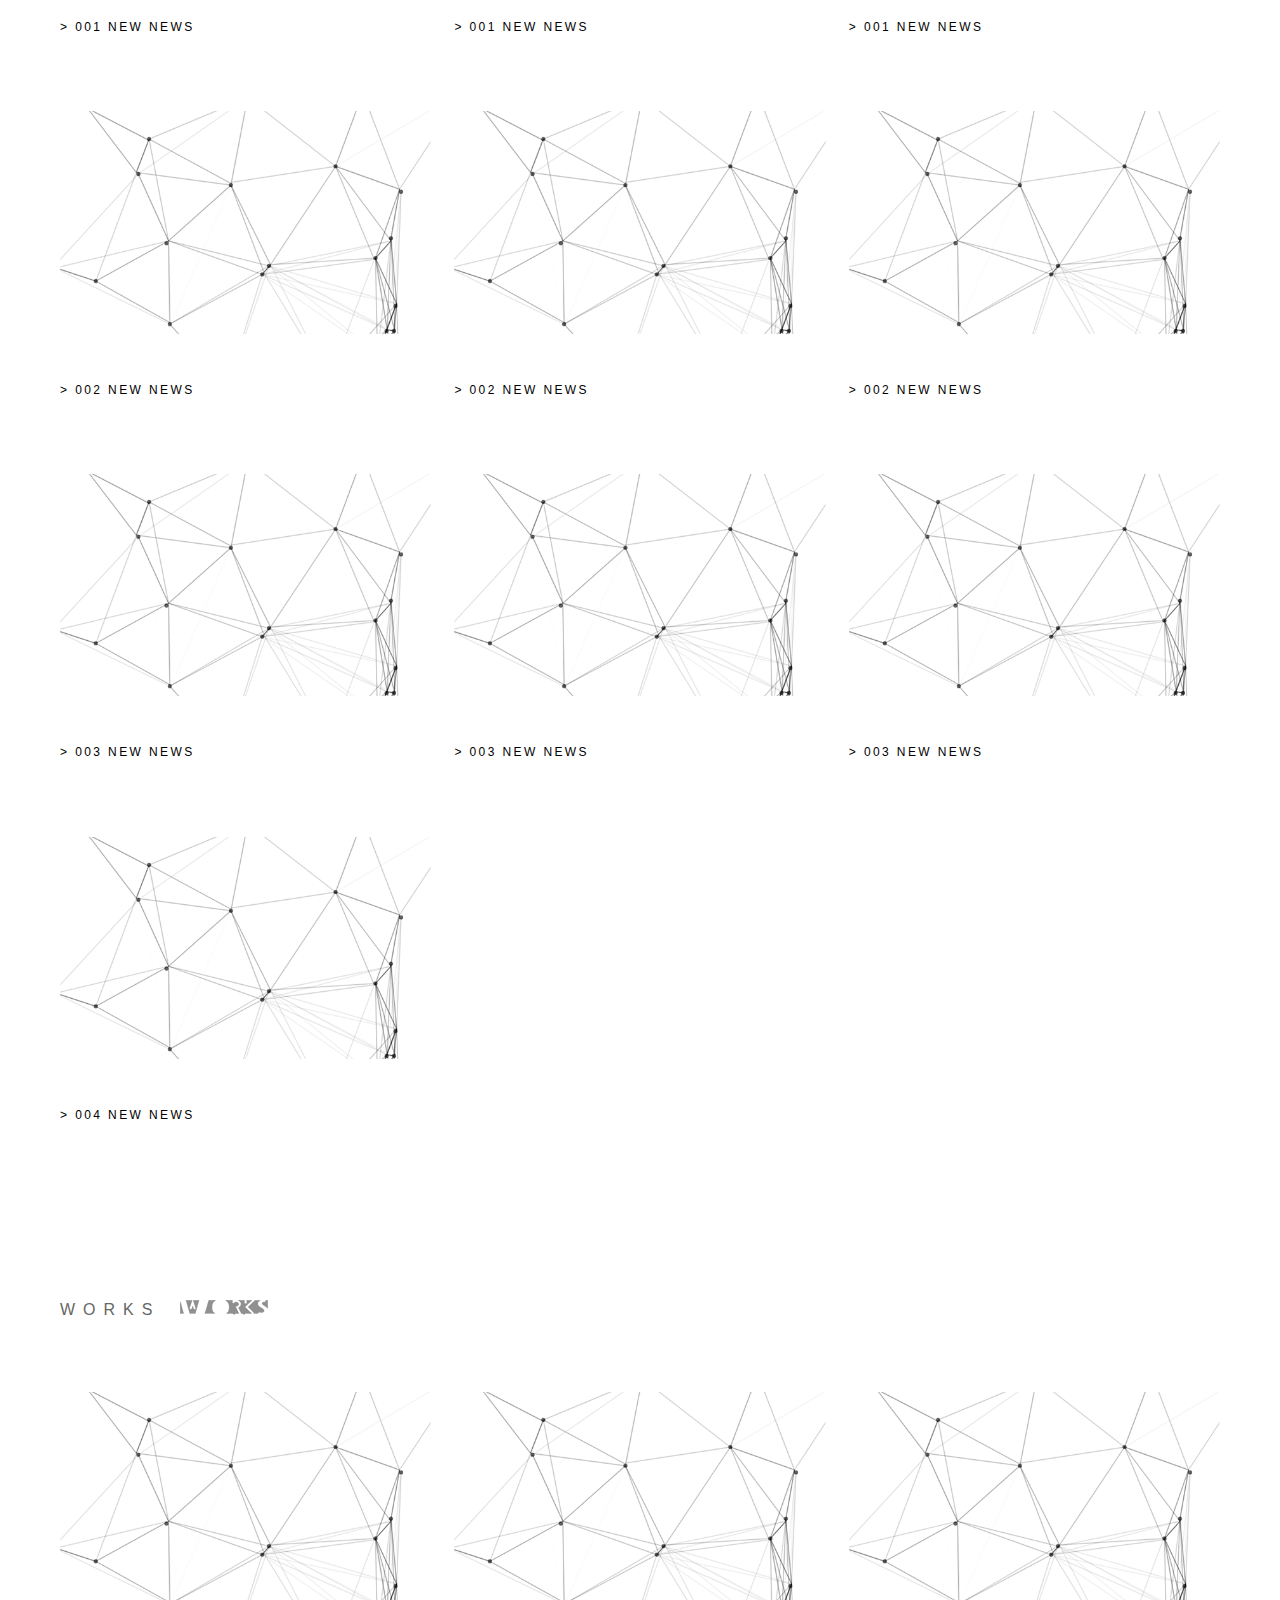
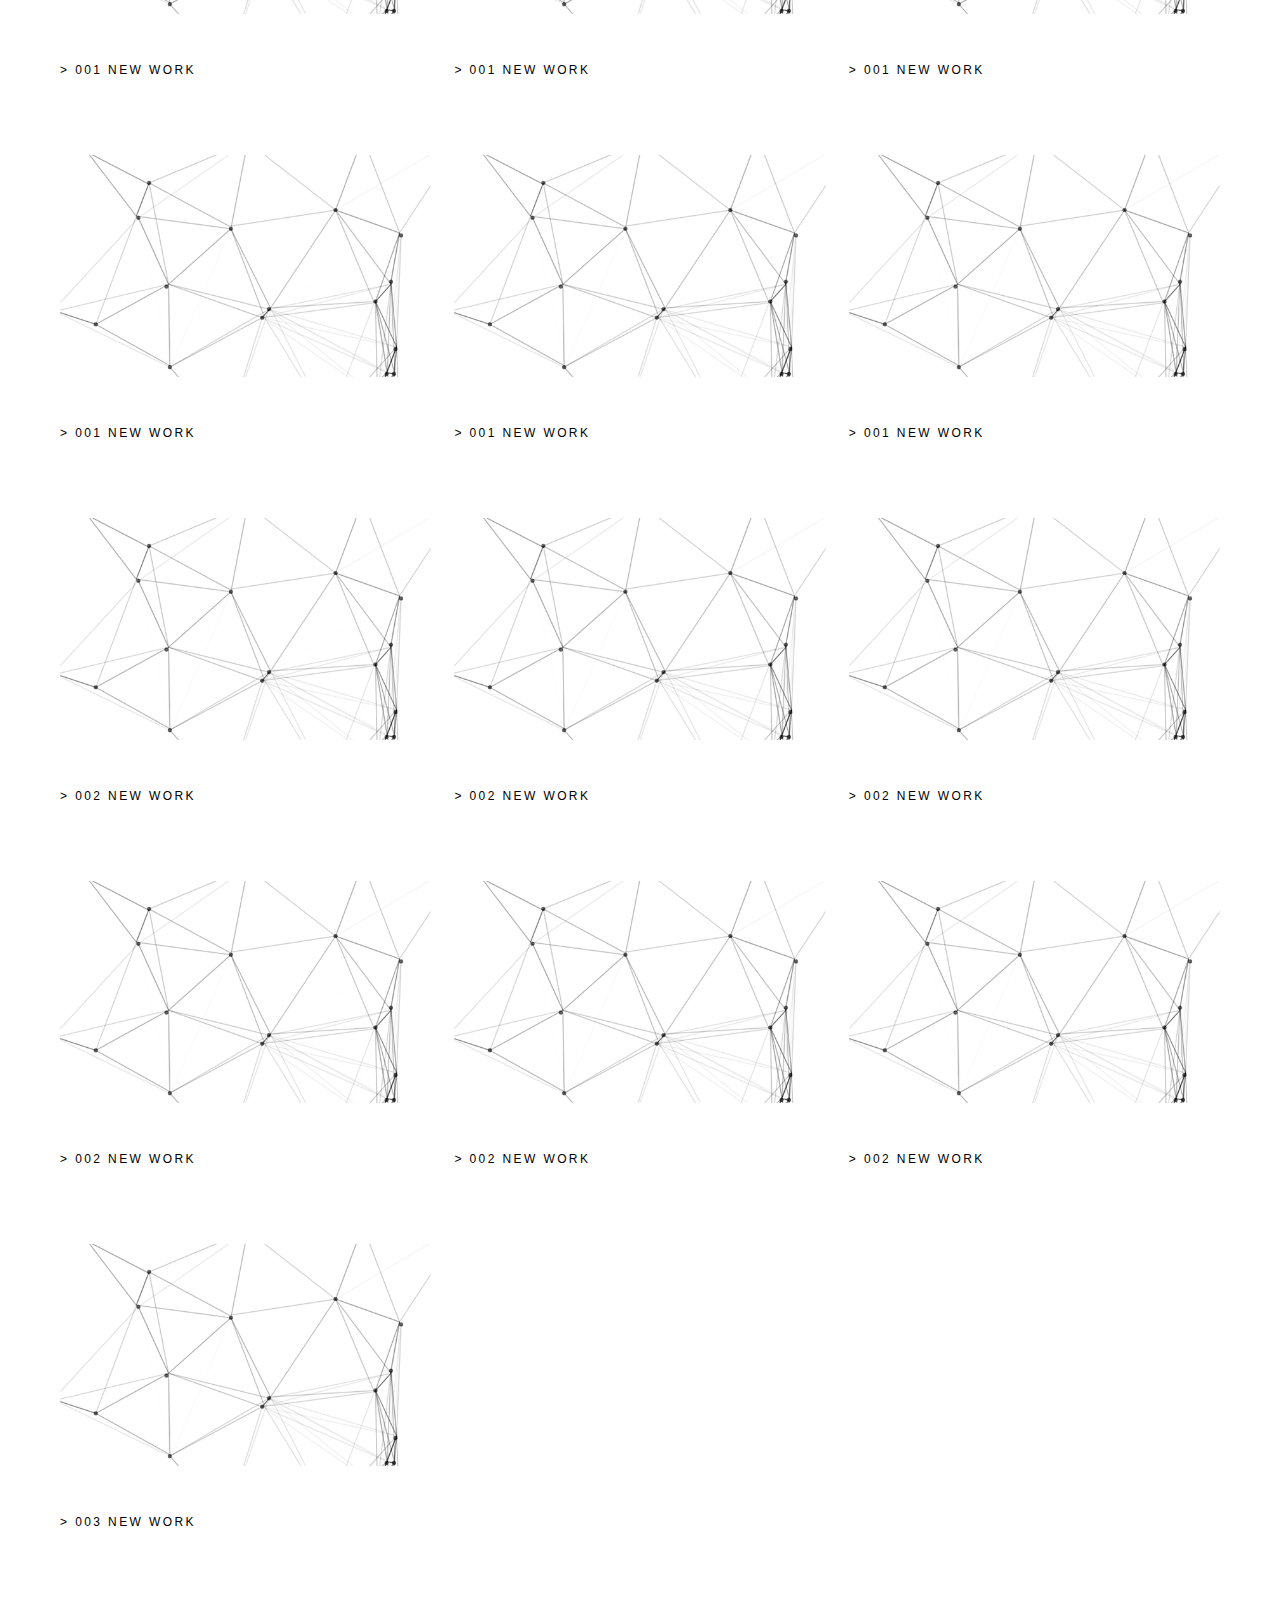
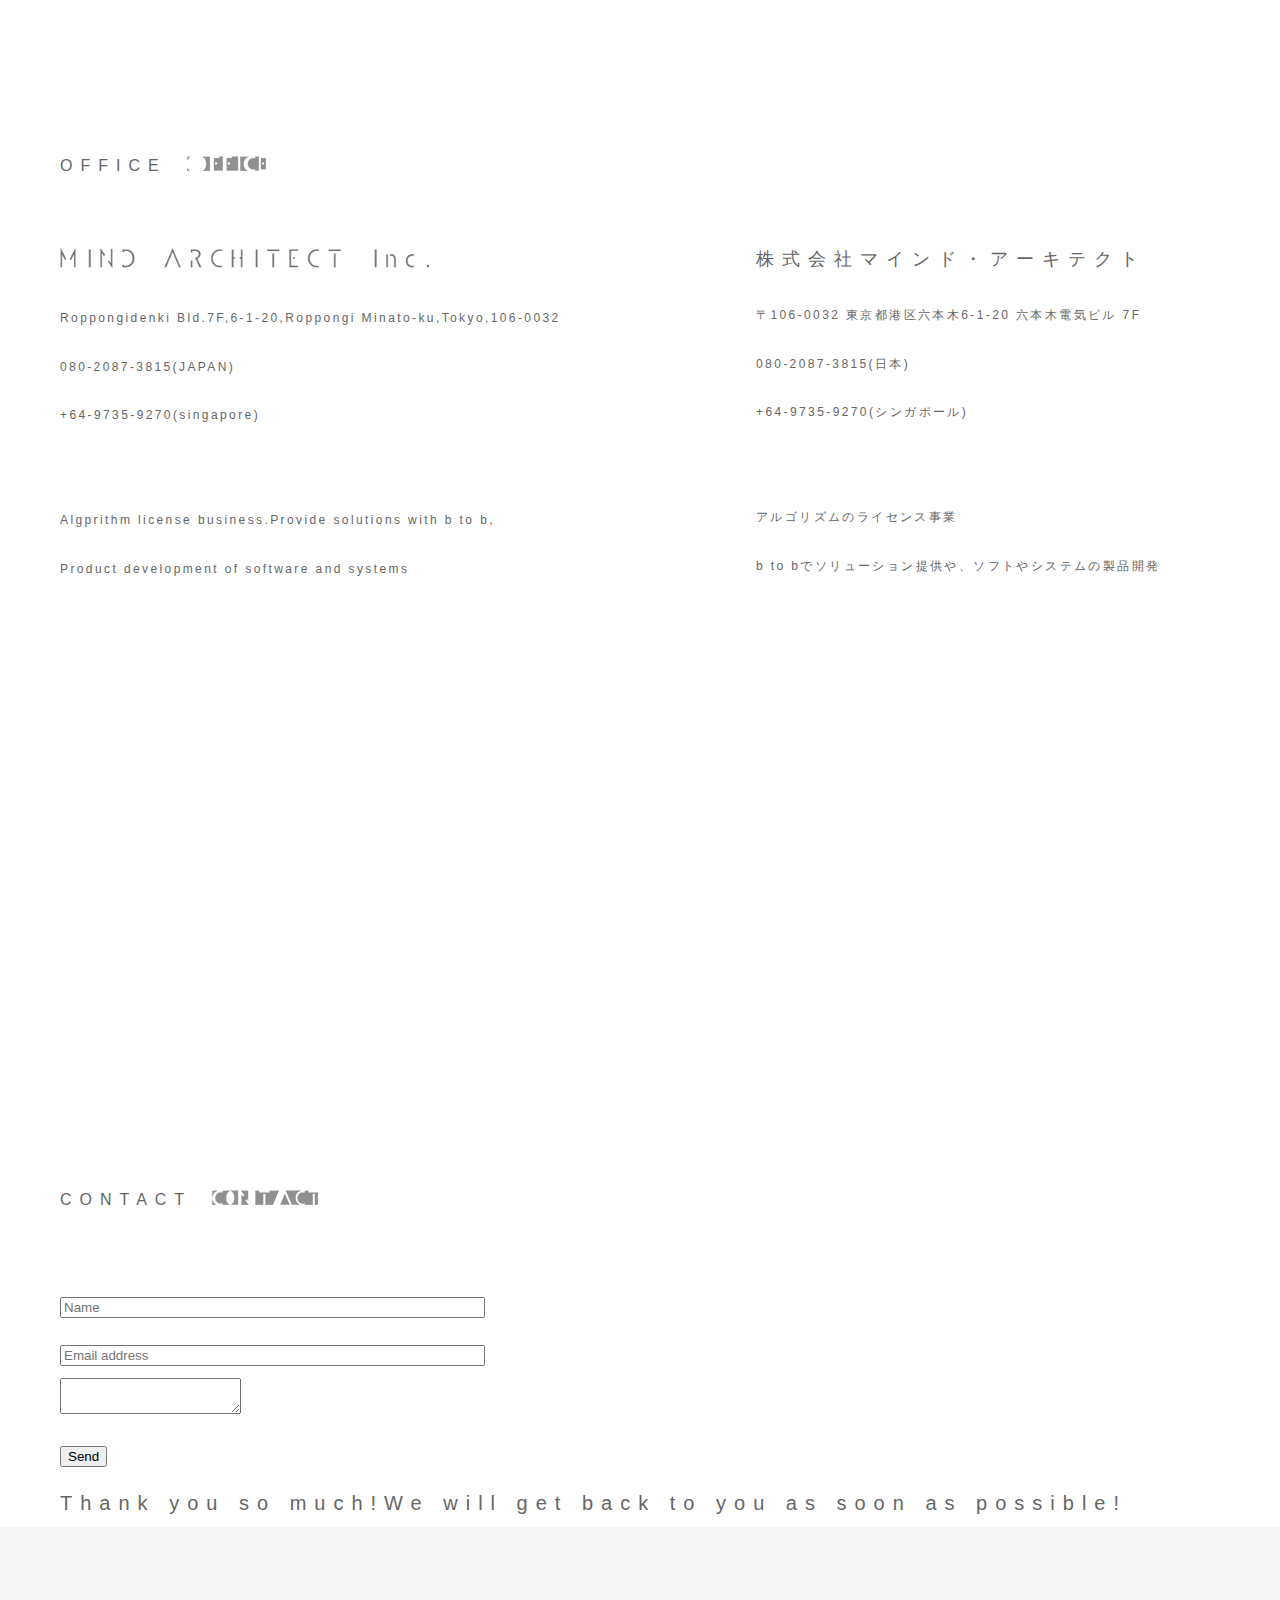
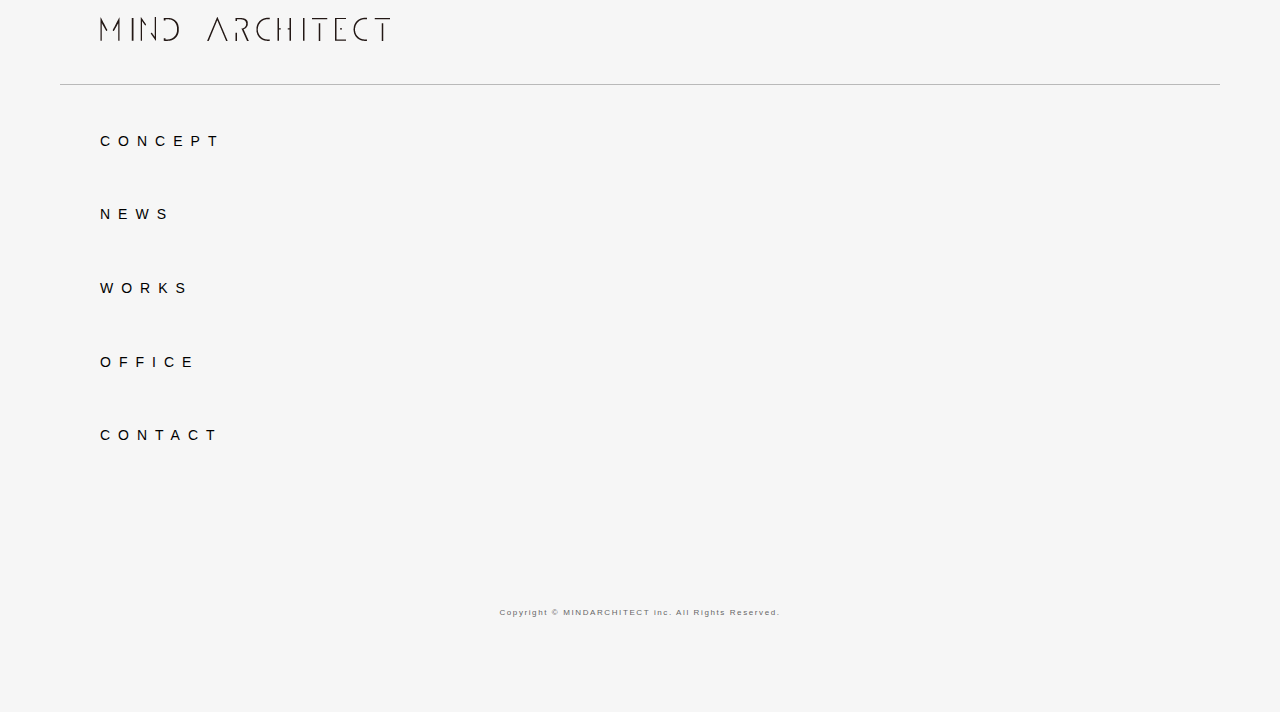
==== commit ed23ffe8: "top" ====
--- a/index.html
+++ b/index.html
@@ -23,6 +23,7 @@
 <meta property='og:type' content='website'>
 <meta name="viewport" content='width=device-width,initial-scale=1.0,minimum-scale=1.0'>
 <!-- Use Fonts -->
+<link rel="stylesheet" href="css/jquery.bxslider.css" />
 <link rel="stylesheet" href="css/style.css">
 <link rel="stylesheet" href="css/slick.css">
 <link rel="stylesheet" media="screen" href="css/particles/style.css">
@@ -37,6 +38,8 @@
 <script src="js/particles/app.js"></script>
 <!-- stats.js -->
 <script src="js/particles/stats.js"></script>
+<script type="text/javascript" src="js/jquery.bxslider.min.js"></script>
+<script type="text/javascript" src="js/bxslider.setting.js"></script>
 </head>
 
 <body>
@@ -109,7 +112,7 @@
 
 			<h2 id="news">NEWS<img src="images/news.png"></h2>
 			<div class="list">
-				<ul>
+				<ul class="news-list">
 					<li class="list_dtl">
 						<a href="#">
 							<img src="images/dummyimages.png" alt="">
@@ -128,57 +131,143 @@
 							<p>&gt; 001 NEW NEWS</p>
 						</a>
 					</li>
+					<li class="list_dtl">
+						<a href="#">
+							<img src="images/dummyimages.png" alt="">
+							<p>&gt; 002 NEW NEWS</p>
+						</a>
+					</li>
+					<li class="list_dtl">
+						<a href="#">
+							<img src="images/dummyimages.png" alt="">
+							<p>&gt; 002 NEW NEWS</p>
+						</a>
+					</li>
+					<li class="list_dtl">
+						<a href="#">
+							<img src="images/dummyimages.png" alt="">
+							<p>&gt; 002 NEW NEWS</p>
+						</a>
+					</li>
+					<li class="list_dtl">
+						<a href="#">
+							<img src="images/dummyimages.png" alt="">
+							<p>&gt; 003 NEW NEWS</p>
+						</a>
+					</li>
+					<li class="list_dtl">
+						<a href="#">
+							<img src="images/dummyimages.png" alt="">
+							<p>&gt; 003 NEW NEWS</p>
+						</a>
+					</li>
+					<li class="list_dtl">
+						<a href="#">
+							<img src="images/dummyimages.png" alt="">
+							<p>&gt; 003 NEW NEWS</p>
+						</a>
+					</li>
+					<li class="list_dtl">
+						<a href="#">
+							<img src="images/dummyimages.png" alt="">
+							<p>&gt; 004 NEW NEWS</p>
+						</a>
+					</li>
+
 				</ul>
-				<div class="arrow_box">
+				<!--div class="arrow_box">
 					<button type="button" name="button"><a class="arrow back" href="">＜</a></button>
 					<button type="button" name="button"><a class="arrow next" href="">＞</a></button>
-				</div>
+				</div-->
 			</div>
 
 		  <h2 id="works">WORKS<img src="images/works.png"></h2>
 			<div class="list">
-				<ul>
-					<li class="list_dtl">
-						<a href="#">
-							<img src="images/dummyimages.png" alt="">
-							<p>&gt; 001 NEW WORK</p>
-						</a>
-					</li>
-					<li class="list_dtl">
-						<a href="#">
-							<img src="images/dummyimages.png" alt="">
-							<p>&gt; 001 NEW WORK</p>
-						</a>
-					</li>
-					<li class="list_dtl">
-						<a href="#">
-							<img src="images/dummyimages.png" alt="">
-							<p>&gt; 001 NEW WORK</p>
-						</a>
-					</li>
-					<li class="list_dtl">
-						<a href="#">
-							<img src="images/dummyimages.png" alt="">
-							<p>&gt; 001 NEW WORK</p>
-						</a>
-					</li>
-					<li class="list_dtl">
-						<a href="#">
-							<img src="images/dummyimages.png" alt="">
-							<p>&gt; 001 NEW WORK</p>
-						</a>
-					</li>
-					<li class="list_dtl">
-						<a href="#">
-							<img src="images/dummyimages.png" alt="">
-							<p>&gt; 001 NEW WORK</p>
-						</a>
-					</li>
+				<ul class="works-list">
+					<li class="list_dtl">
+						<a href="#">
+							<img src="images/dummyimages.png" alt="">
+							<p>&gt; 001 NEW WORK</p>
+						</a>
+					</li>
+					<li class="list_dtl">
+						<a href="#">
+							<img src="images/dummyimages.png" alt="">
+							<p>&gt; 001 NEW WORK</p>
+						</a>
+					</li>
+					<li class="list_dtl">
+						<a href="#">
+							<img src="images/dummyimages.png" alt="">
+							<p>&gt; 001 NEW WORK</p>
+						</a>
+					</li>
+					<li class="list_dtl">
+						<a href="#">
+							<img src="images/dummyimages.png" alt="">
+							<p>&gt; 001 NEW WORK</p>
+						</a>
+					</li>
+					<li class="list_dtl">
+						<a href="#">
+							<img src="images/dummyimages.png" alt="">
+							<p>&gt; 001 NEW WORK</p>
+						</a>
+					</li>
+					<li class="list_dtl">
+						<a href="#">
+							<img src="images/dummyimages.png" alt="">
+							<p>&gt; 001 NEW WORK</p>
+						</a>
+					</li>
+					<li class="list_dtl">
+						<a href="#">
+							<img src="images/dummyimages.png" alt="">
+							<p>&gt; 002 NEW WORK</p>
+						</a>
+					</li>
+					<li class="list_dtl">
+						<a href="#">
+							<img src="images/dummyimages.png" alt="">
+							<p>&gt; 002 NEW WORK</p>
+						</a>
+					</li>
+					<li class="list_dtl">
+						<a href="#">
+							<img src="images/dummyimages.png" alt="">
+							<p>&gt; 002 NEW WORK</p>
+						</a>
+					</li>
+					<li class="list_dtl">
+						<a href="#">
+							<img src="images/dummyimages.png" alt="">
+							<p>&gt; 002 NEW WORK</p>
+						</a>
+					</li>
+					<li class="list_dtl">
+						<a href="#">
+							<img src="images/dummyimages.png" alt="">
+							<p>&gt; 002 NEW WORK</p>
+						</a>
+					</li>
+					<li class="list_dtl">
+						<a href="#">
+							<img src="images/dummyimages.png" alt="">
+							<p>&gt; 002 NEW WORK</p>
+						</a>
+					</li>
+					<li class="list_dtl">
+						<a href="#">
+							<img src="images/dummyimages.png" alt="">
+							<p>&gt; 003 NEW WORK</p>
+						</a>
+					</li>
+
 				</ul>
-				<div class="arrow_box">
+				<!--div class="arrow_box">
 					<button type="button" name="button"><a class="arrow back" href="">＜</a></button>
 					<button type="button" name="button"><a class="arrow next" href="">＞</a></button>
-				</div>
+				</div-->
 			</div>
 
 		  <h2 id="office">OFFICE<img src="images/office.png"></h2>
--- a/css/style.css
+++ b/css/style.css
@@ -107,6 +107,57 @@
 button a.arrow.next {
   padding-left: 10px;
 }
+
+.bx-wrapper{
+  border: none !important;
+  box-shadow: none !important;
+}
+.bx-controls{
+  text-align: right;
+}
+.bx-controls-direction{
+  padding-top: 50px;
+}
+
+.bx-prev,
+.bx-next{
+  position: relative !important;
+  text-decoration: none;
+  background: #f5f5f5;
+  color: #000;
+  width: 50px;
+  height: 50px;
+  line-height: 50px;
+  border-radius: 50%;
+  border: 0;
+  text-align: center;
+  vertical-align: middle;
+  overflow: hidden;
+  transition: .4s;
+  font-size: 18px;
+  font-family: "ヒラギノ角ゴ ProN W3", "Hiragino Kaku Gothic ProN", sans-serif;
+  margin-left: 40px;
+  display: inline-block;
+}
+.list .works-list .slick-prev{
+  position: absolute;
+  bottom: 0;
+  right: 100px;
+}
+
+.list .works-list .back-btn {
+  position: absolute;
+  bottom: 0;
+  right: 10ex;
+  z-index: 2;
+}
+.list .works-list .next-btn {
+  position: absolute;
+  right: 0;
+  bottom: 0;
+  }
+
+
 /*====================common ---- SP===================== */
 @media (max-width: 1160px) {
   .content{
@@ -122,10 +173,21 @@
   #particles-js{
     height: 250px !important;
   }
-  .arrow_box {
+  .arrow_box,
+  .bx-controls {
     text-align: center;
   }
-  button {
+  .list .works-list .back-btn {
+    right: 42%;
+    margin-right: 55px;
+  
+  }
+  .list .works-list .next-btn{
+    right: 38%;
+  }
+  button,
+  .bx-prev,
+  .bx-next {
     width: 30px;
     height: 30px;
     line-height: 30px;
@@ -661,7 +723,9 @@
   width: 100%;
   margin-bottom: 170px;
 }
-
+.works-list{
+  padding-bottom: 50px;
+}
 
 
 
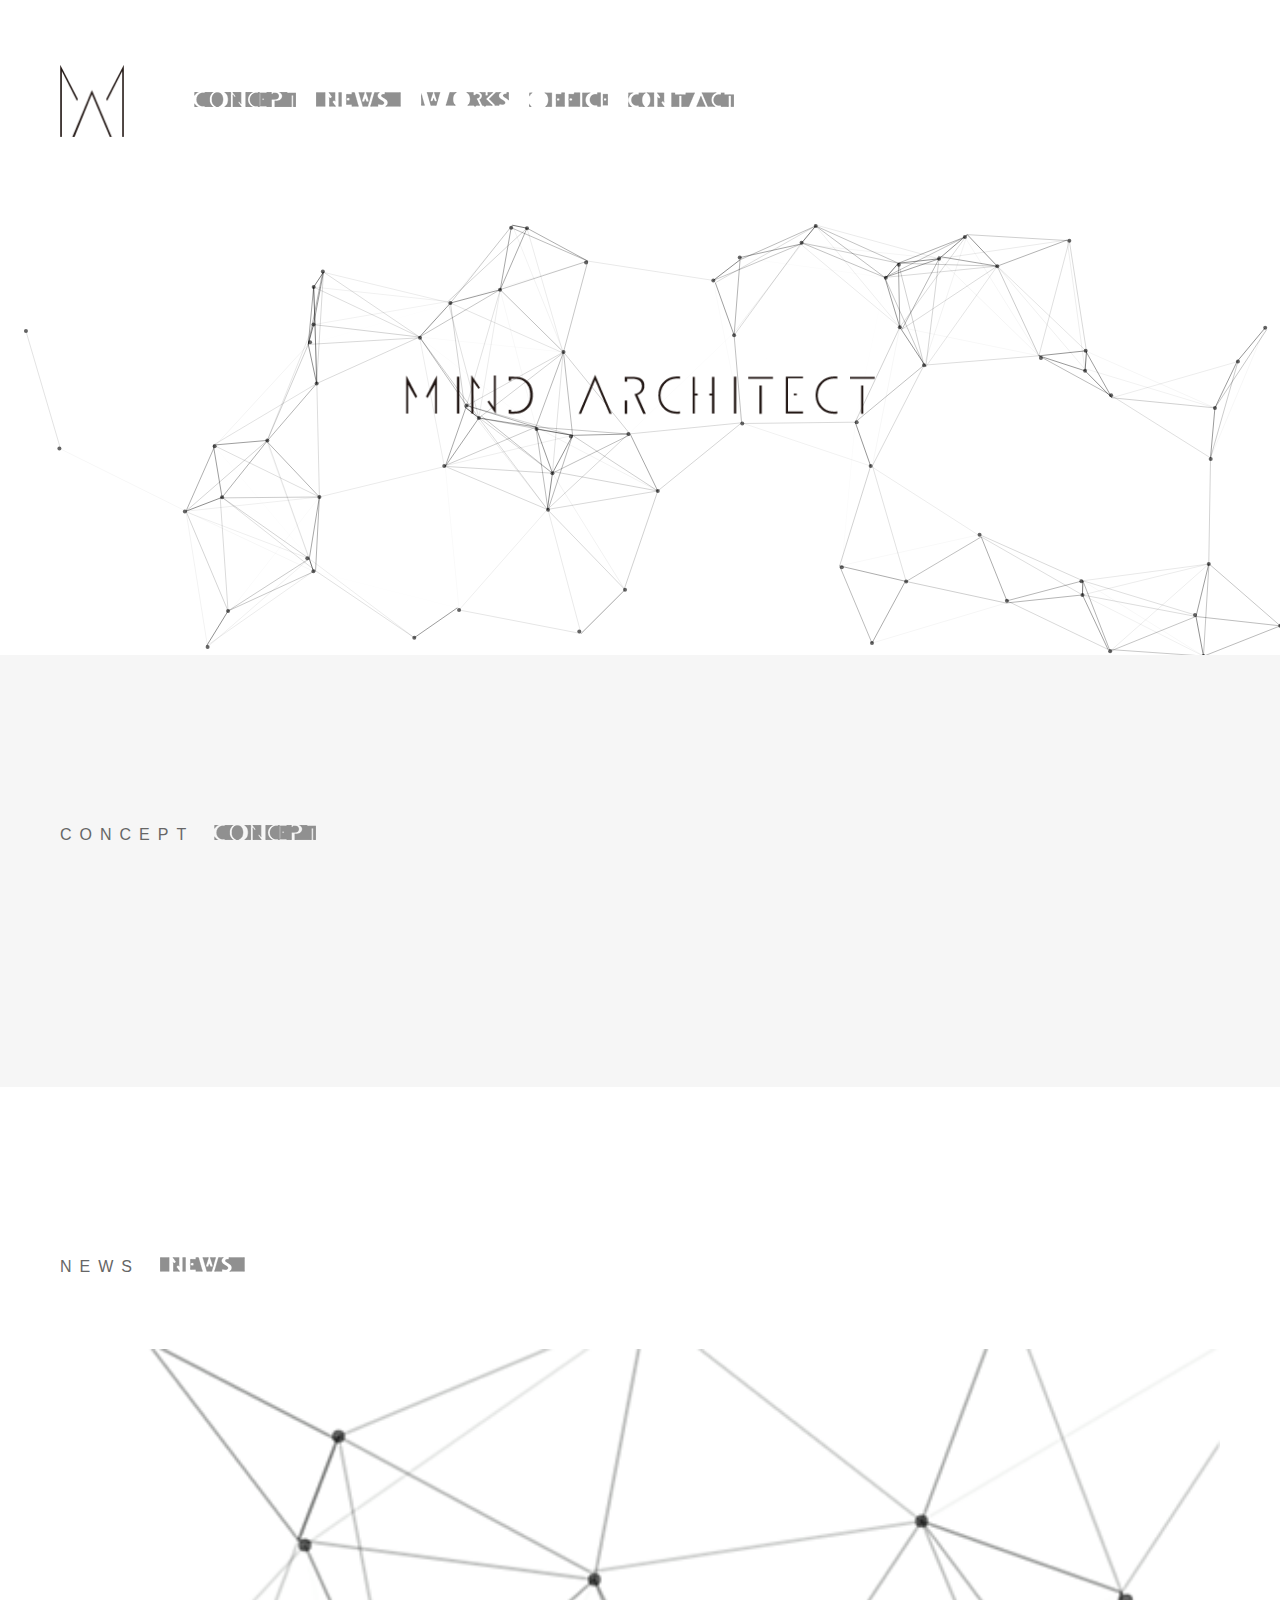
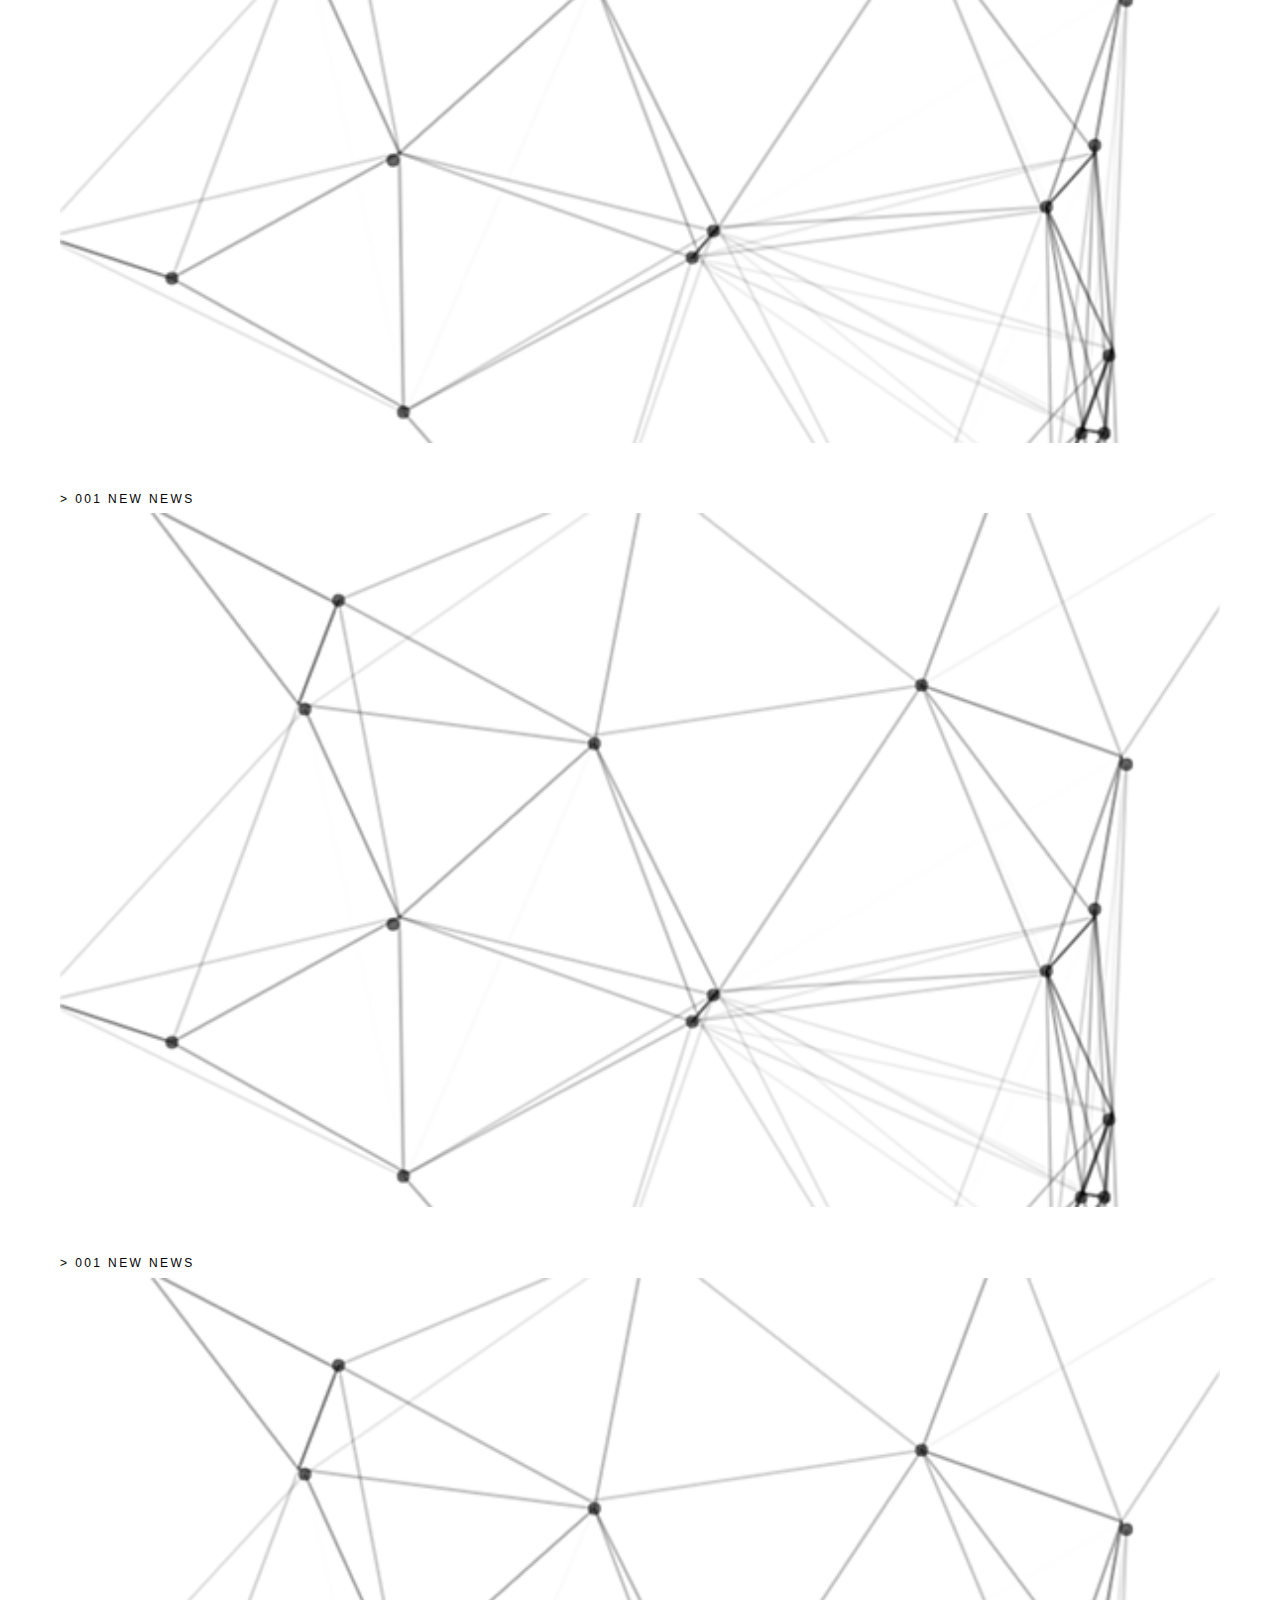
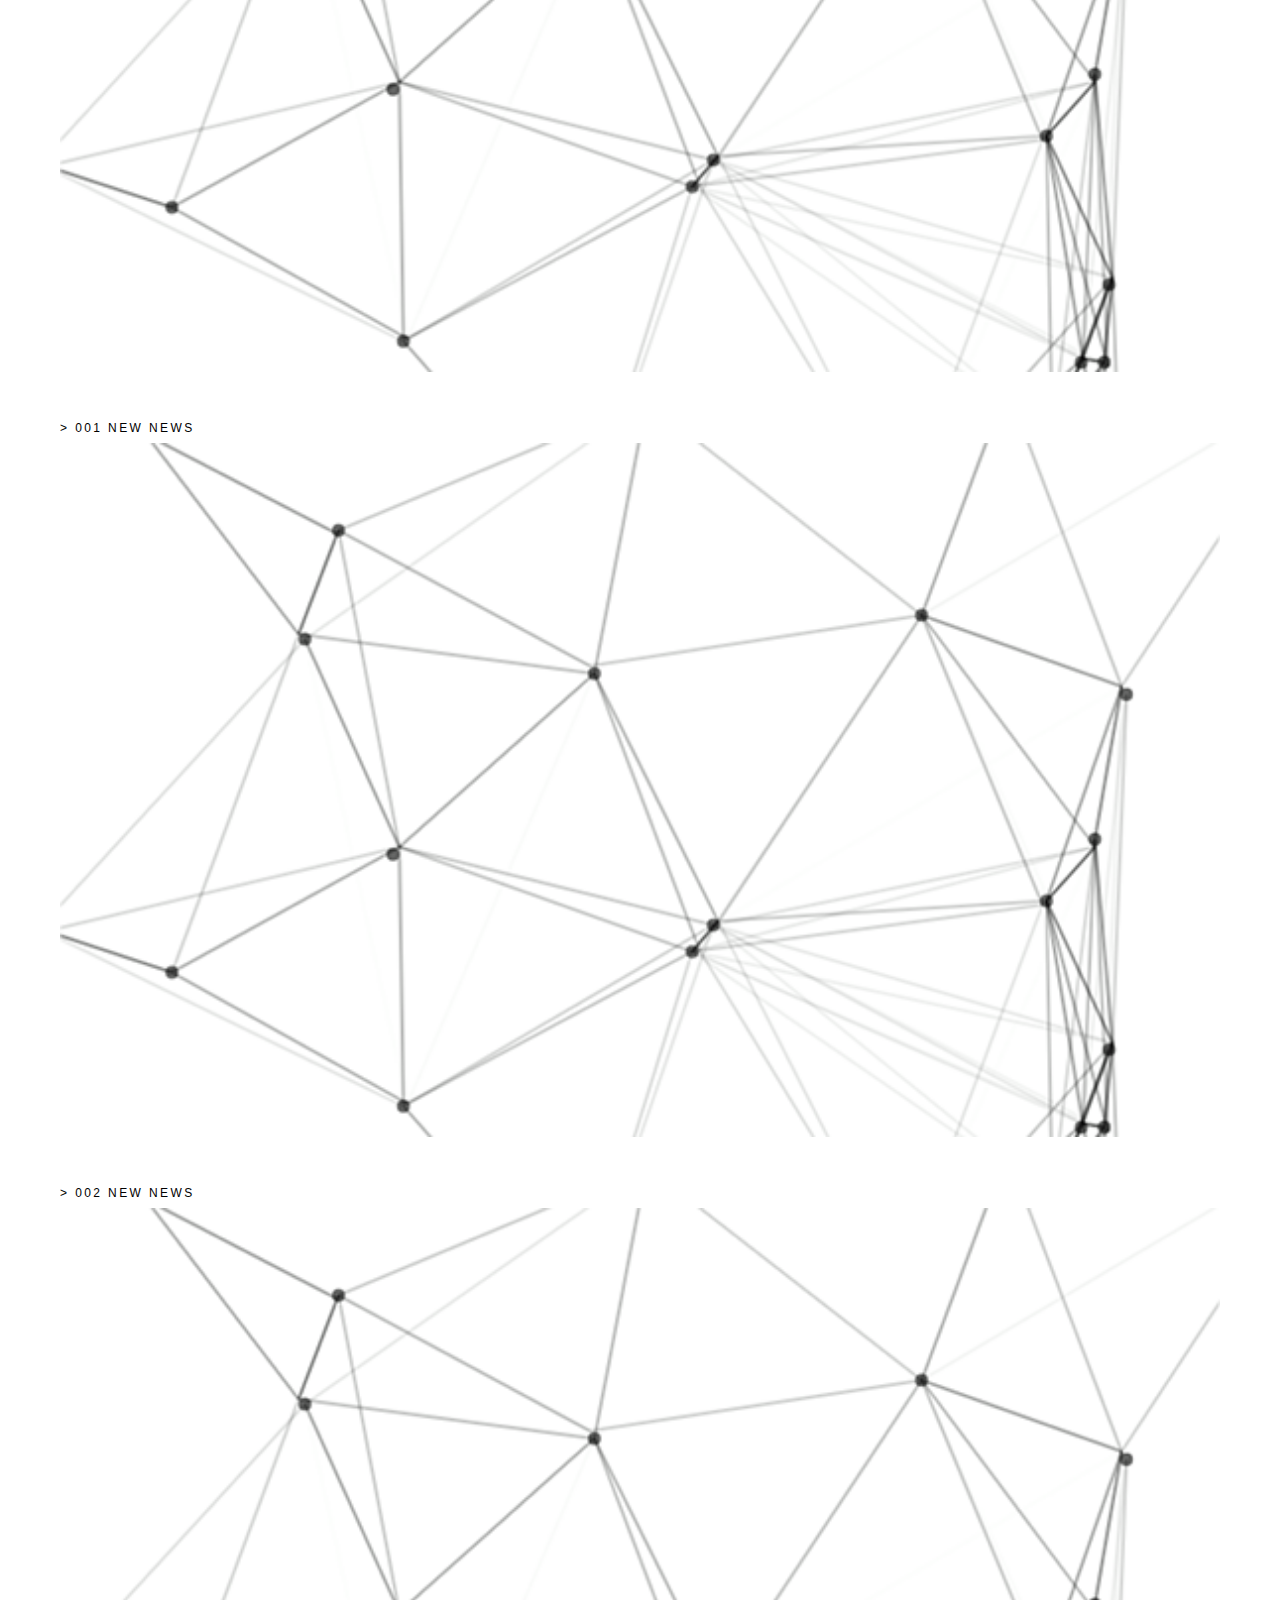
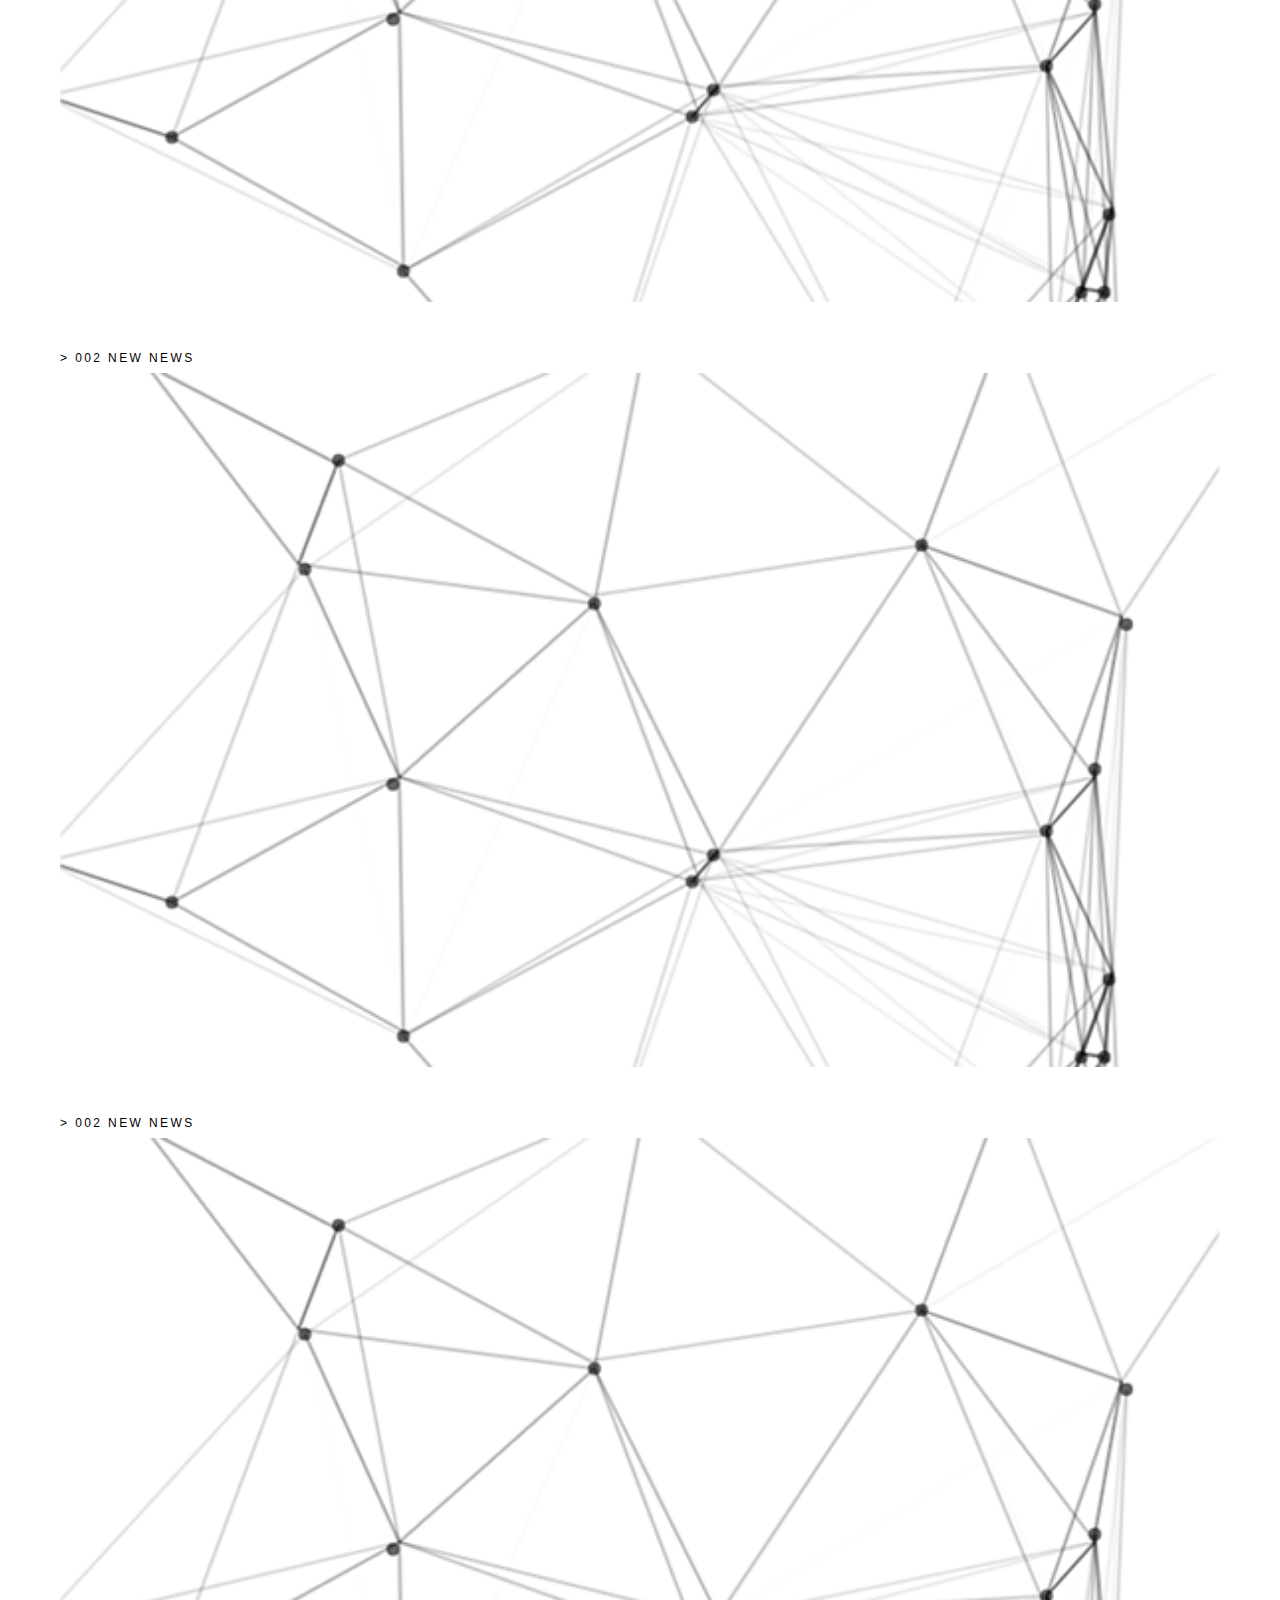
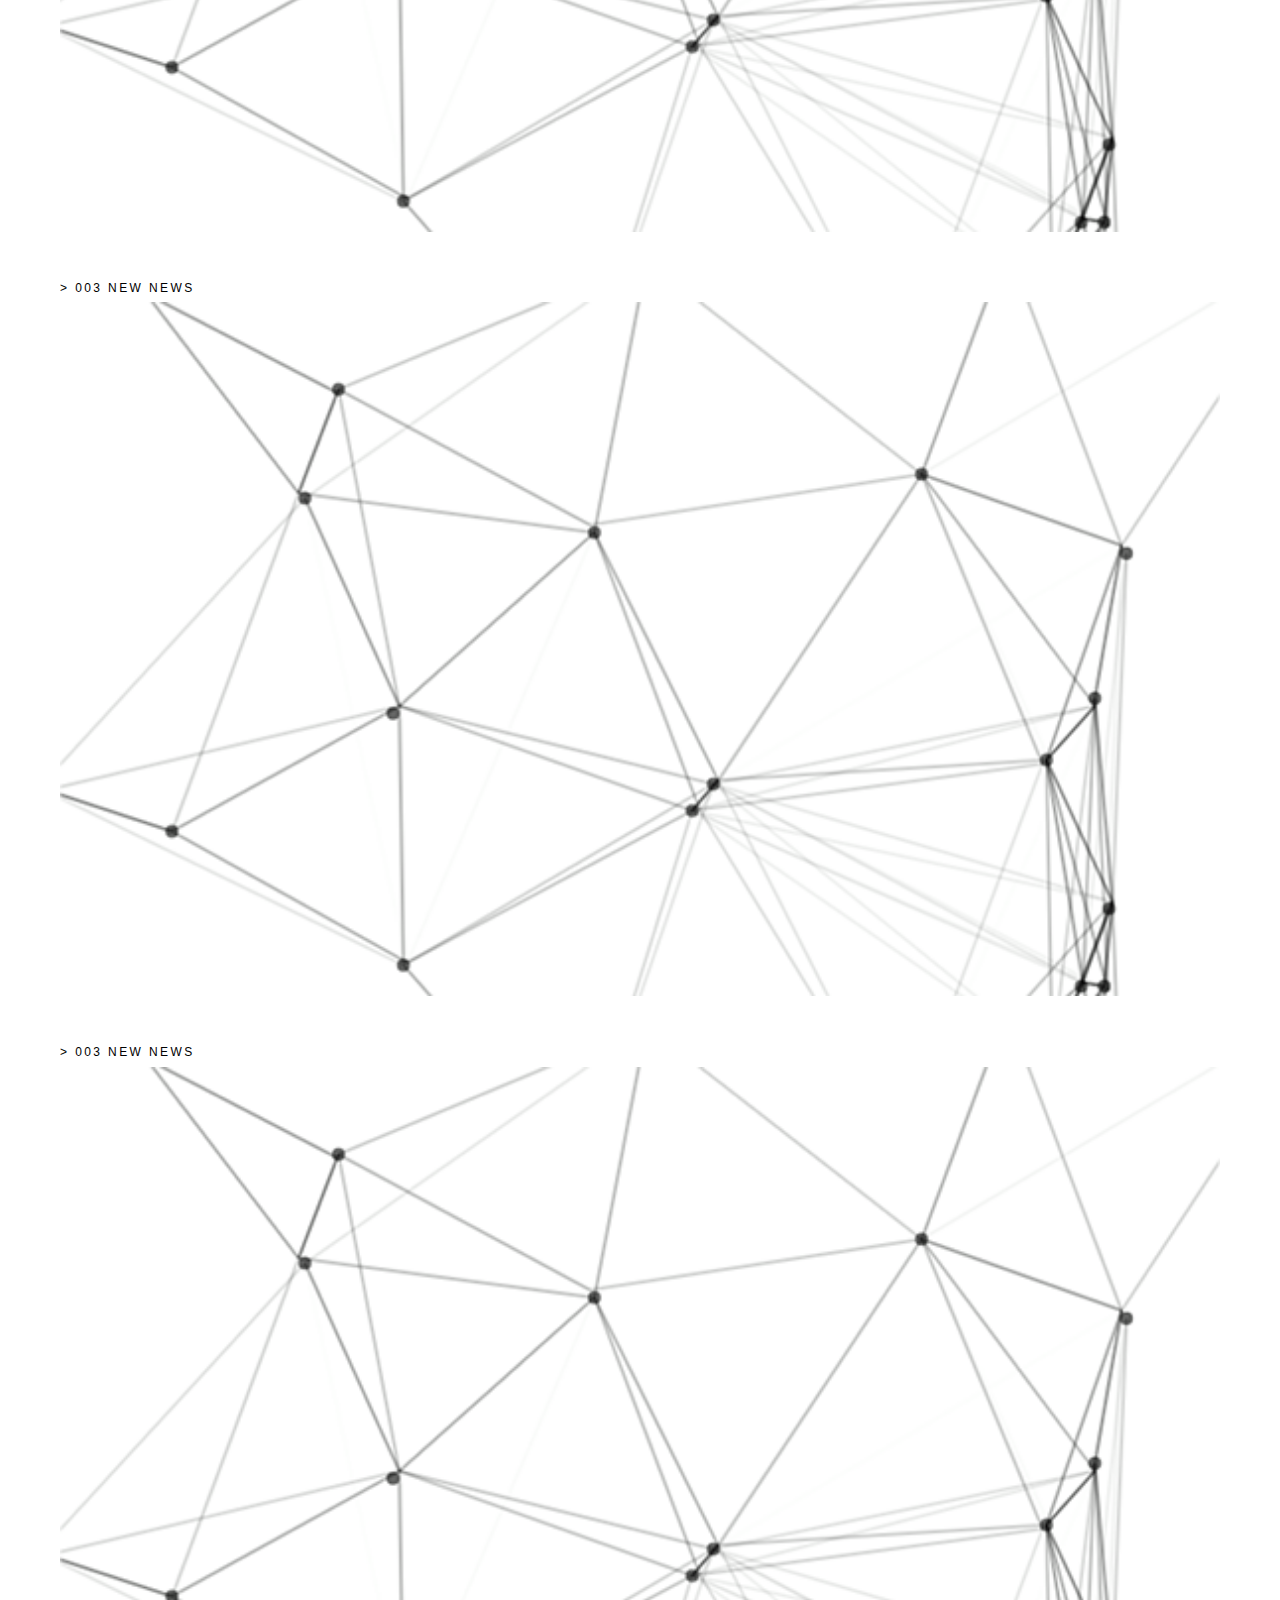
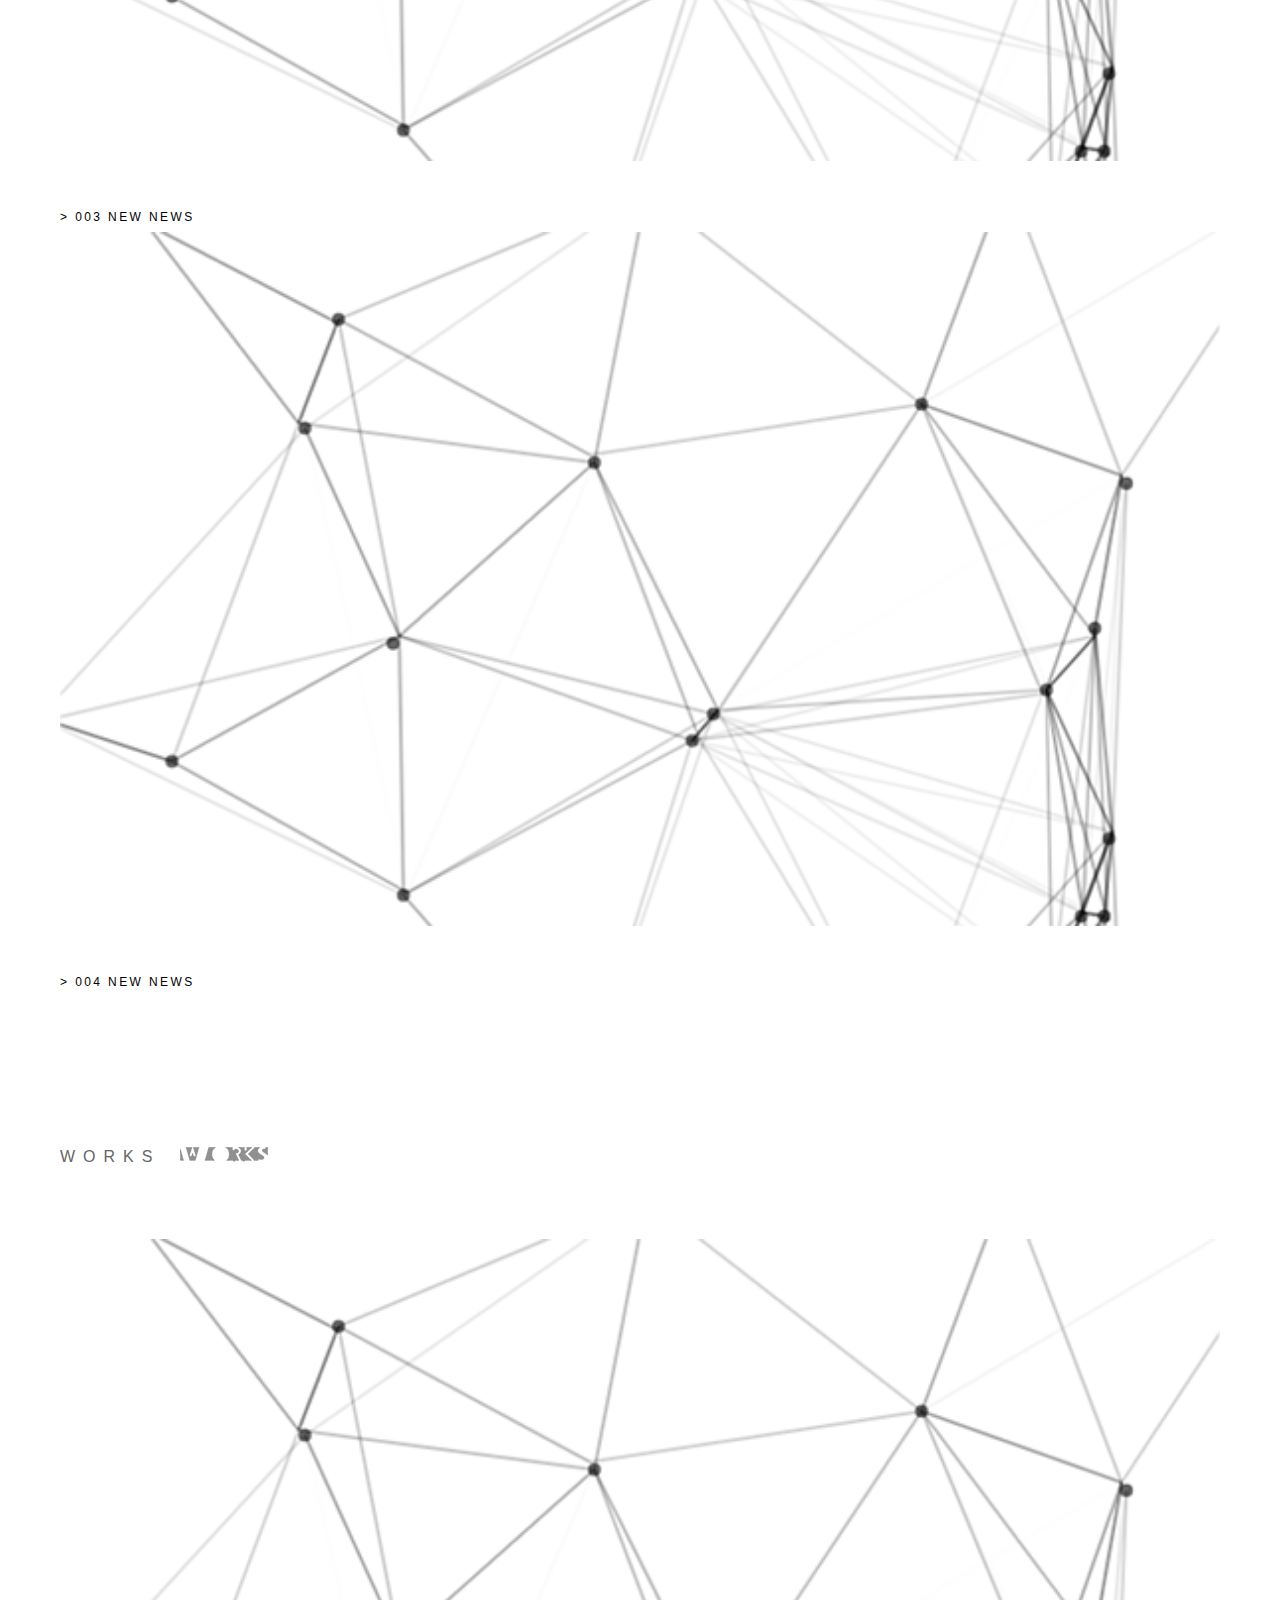
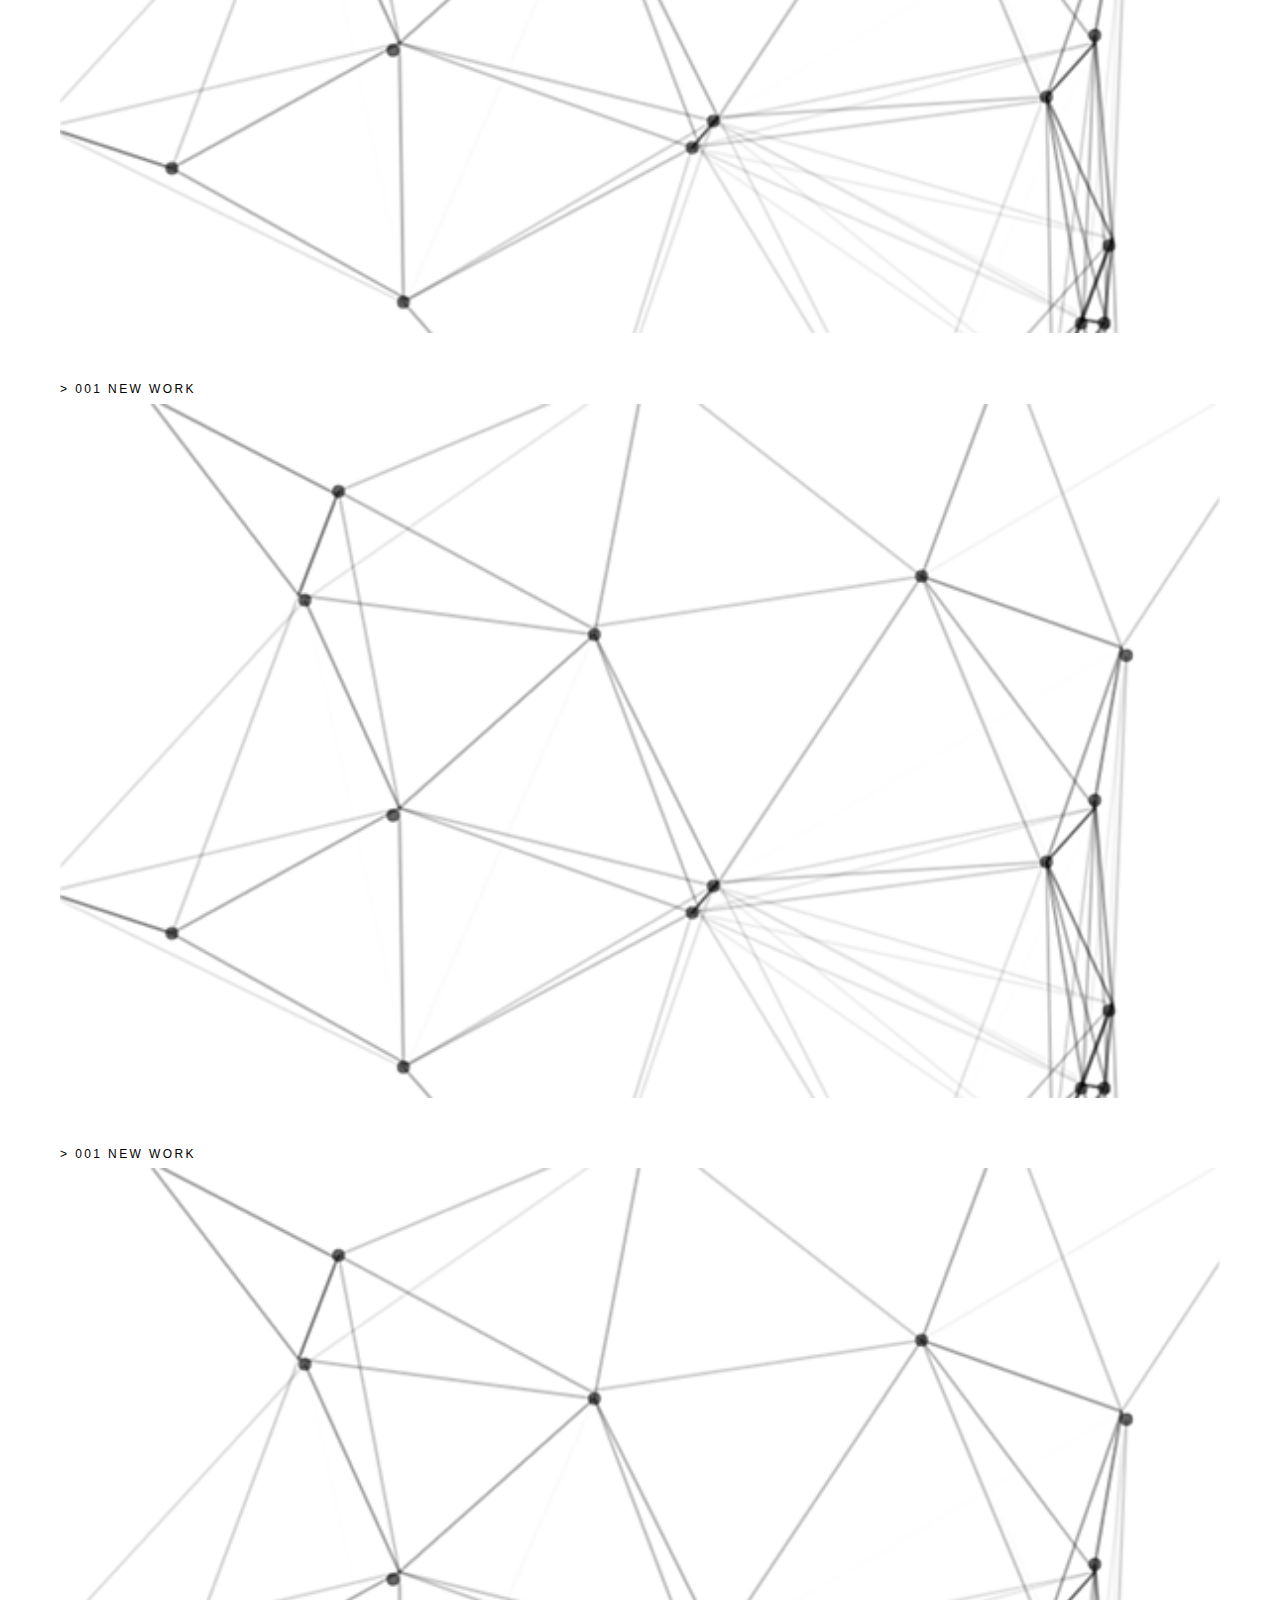
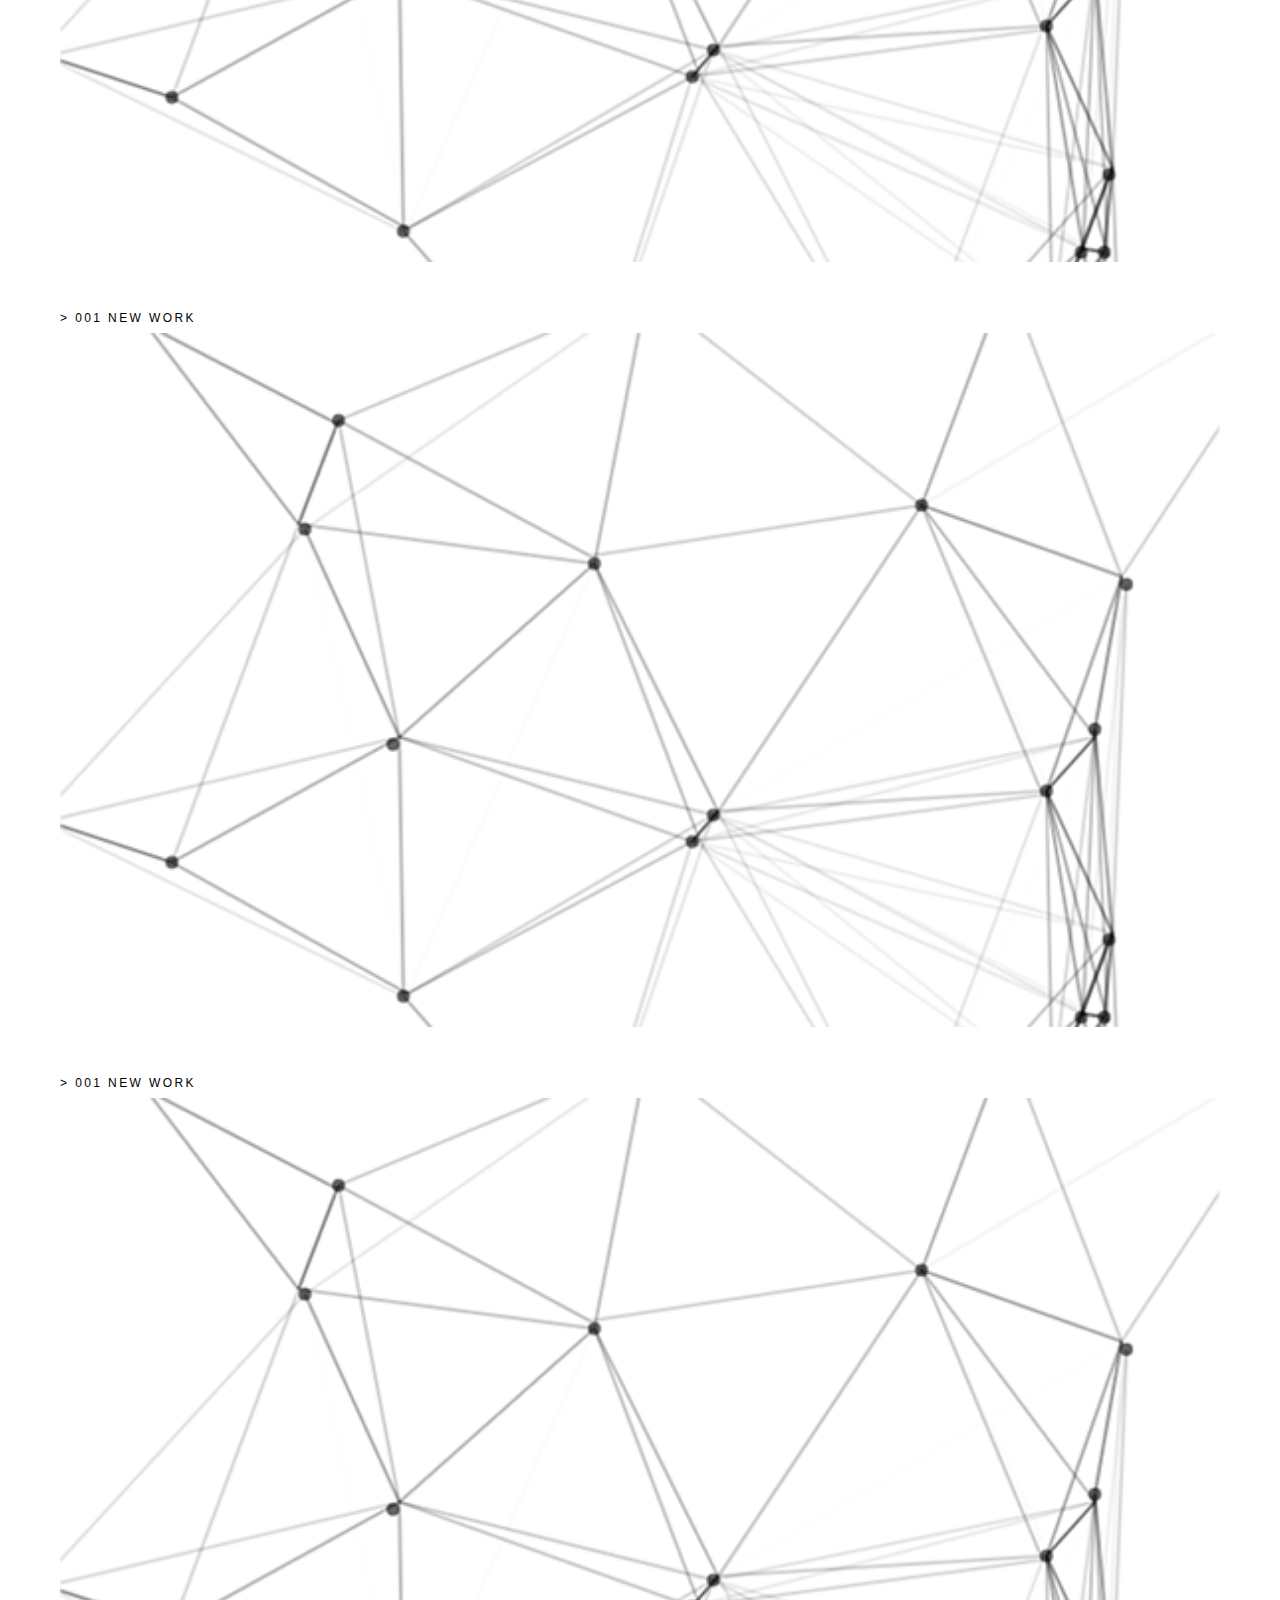
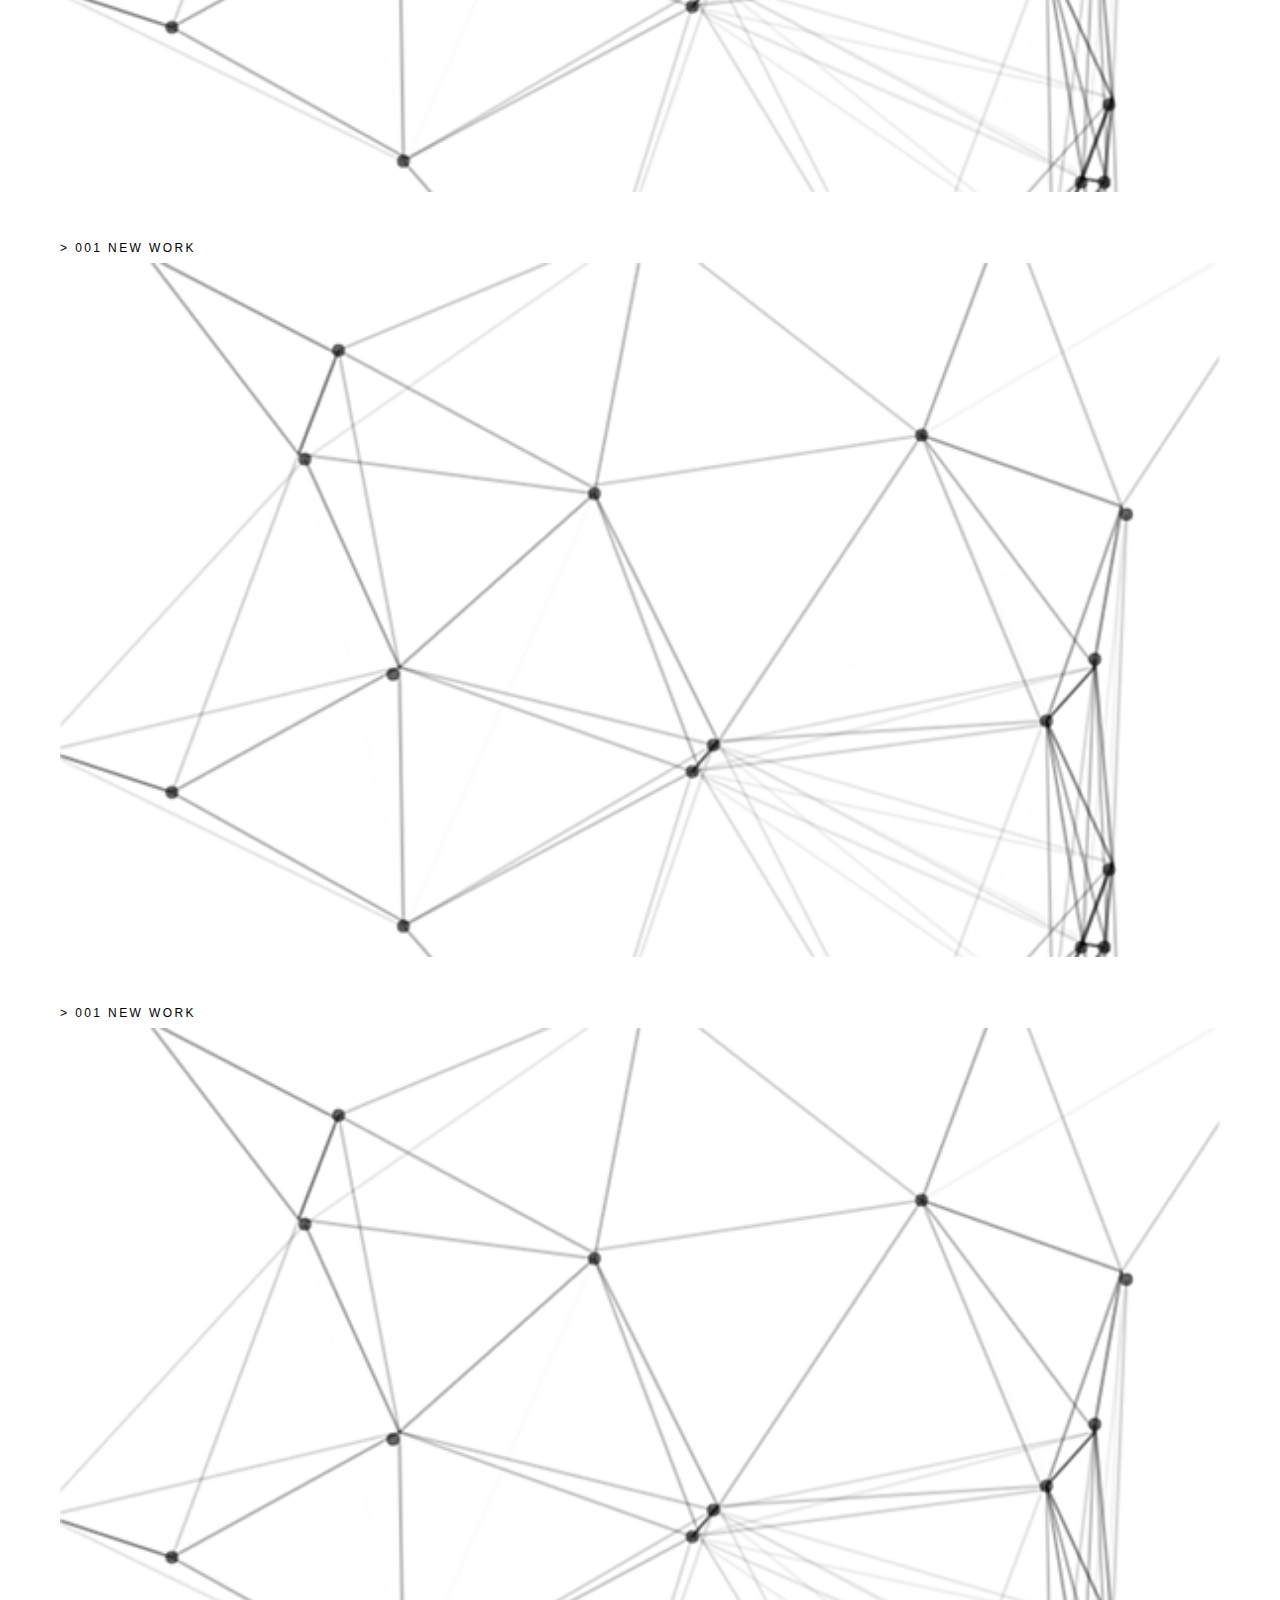
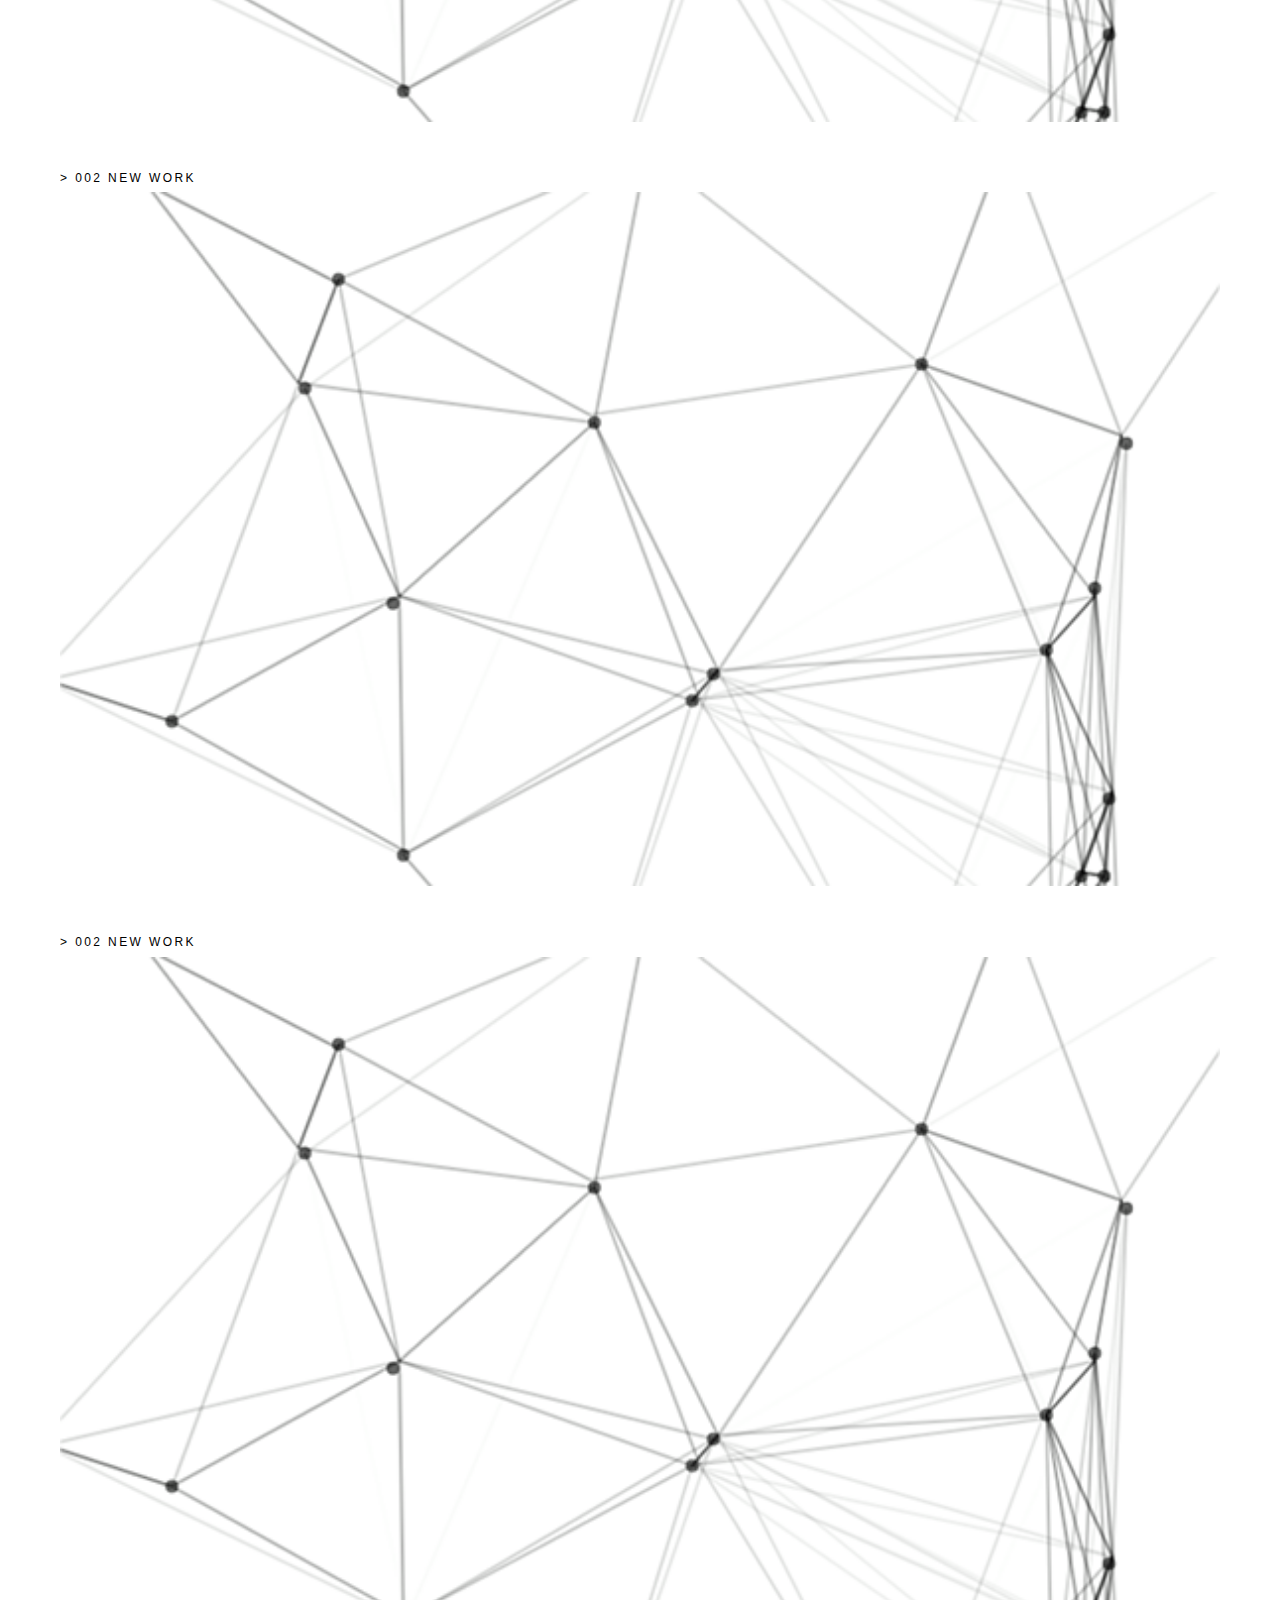
==== commit 8ae99d94: "slick" ====
--- a/index.html
+++ b/index.html
@@ -38,8 +38,7 @@
 <script src="js/particles/app.js"></script>
 <!-- stats.js -->
 <script src="js/particles/stats.js"></script>
-<script type="text/javascript" src="js/jquery.bxslider.min.js"></script>
-<script type="text/javascript" src="js/bxslider.setting.js"></script>
+<script type="text/javascript" src="js/slick.setting.js"></script>
 </head>
 
 <body>
--- a/css/style.css
+++ b/css/style.css
@@ -145,12 +145,14 @@
   right: 100px;
 }
 
+.list .news-list .back-btn,
 .list .works-list .back-btn {
   position: absolute;
   bottom: 0;
   right: 10ex;
   z-index: 2;
 }
+.list .news-list .next-btn,
 .list .works-list .next-btn {
   position: absolute;
   right: 0;
@@ -177,12 +179,14 @@
   .bx-controls {
     text-align: center;
   }
+  .list .news-list .back-btn,
   .list .works-list .back-btn {
     right: 42%;
     margin-right: 55px;
   
   }
-  .list .works-list .next-btn{
+  .list .news-list .next-btn, 
+  .list .works-list .next-btn {
     right: 38%;
   }
   button,
@@ -673,12 +677,14 @@
 .list ul {
   overflow: hidden;
 }
+/*
 .list ul li.list_dtl {
   float: left;
   width: 32%;
   margin-right: 2%;
   margin-bottom: 70px;
 }
+*/
 .list ul li.list_dtl:nth-child(3n) {
   margin-right: 0;
 }
@@ -723,6 +729,7 @@
   width: 100%;
   margin-bottom: 170px;
 }
+.news-list,
 .works-list{
   padding-bottom: 50px;
 }
@@ -796,17 +803,20 @@
   .list {
     margin: 0 10px 50px;
   }
+  
   .list ul li.list_dtl {
     width: 48%;
-    margin-right: 4%;
+    /*margin-right: 4%;*/
     margin-bottom: 30px;
   }
+  /*
   .list ul li.list_dtl:nth-child(3n) {
     margin-right: 4%;
   }
   .list ul li.list_dtl:nth-child(2n) {
     margin-right: 0;
   }
+  */
   .list ul li.list_dtl p {
     font-size: 8px;
   }
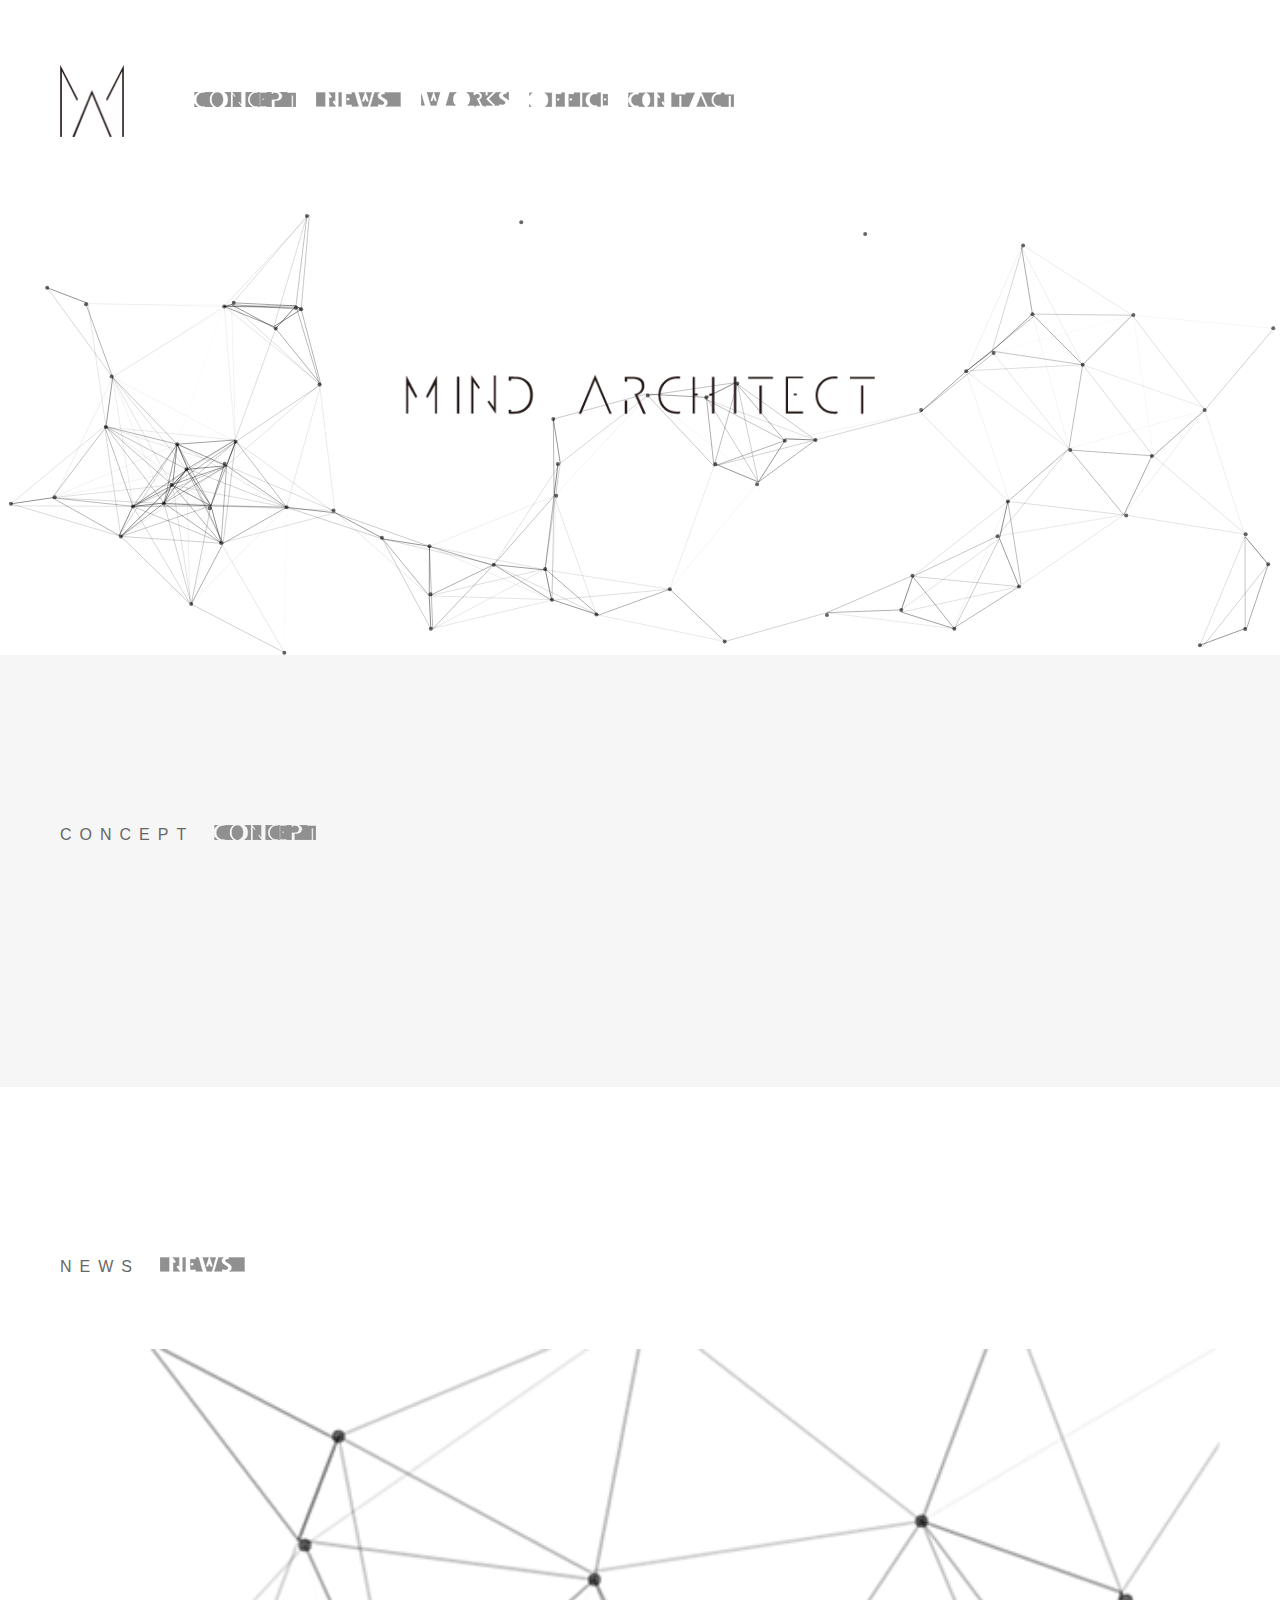
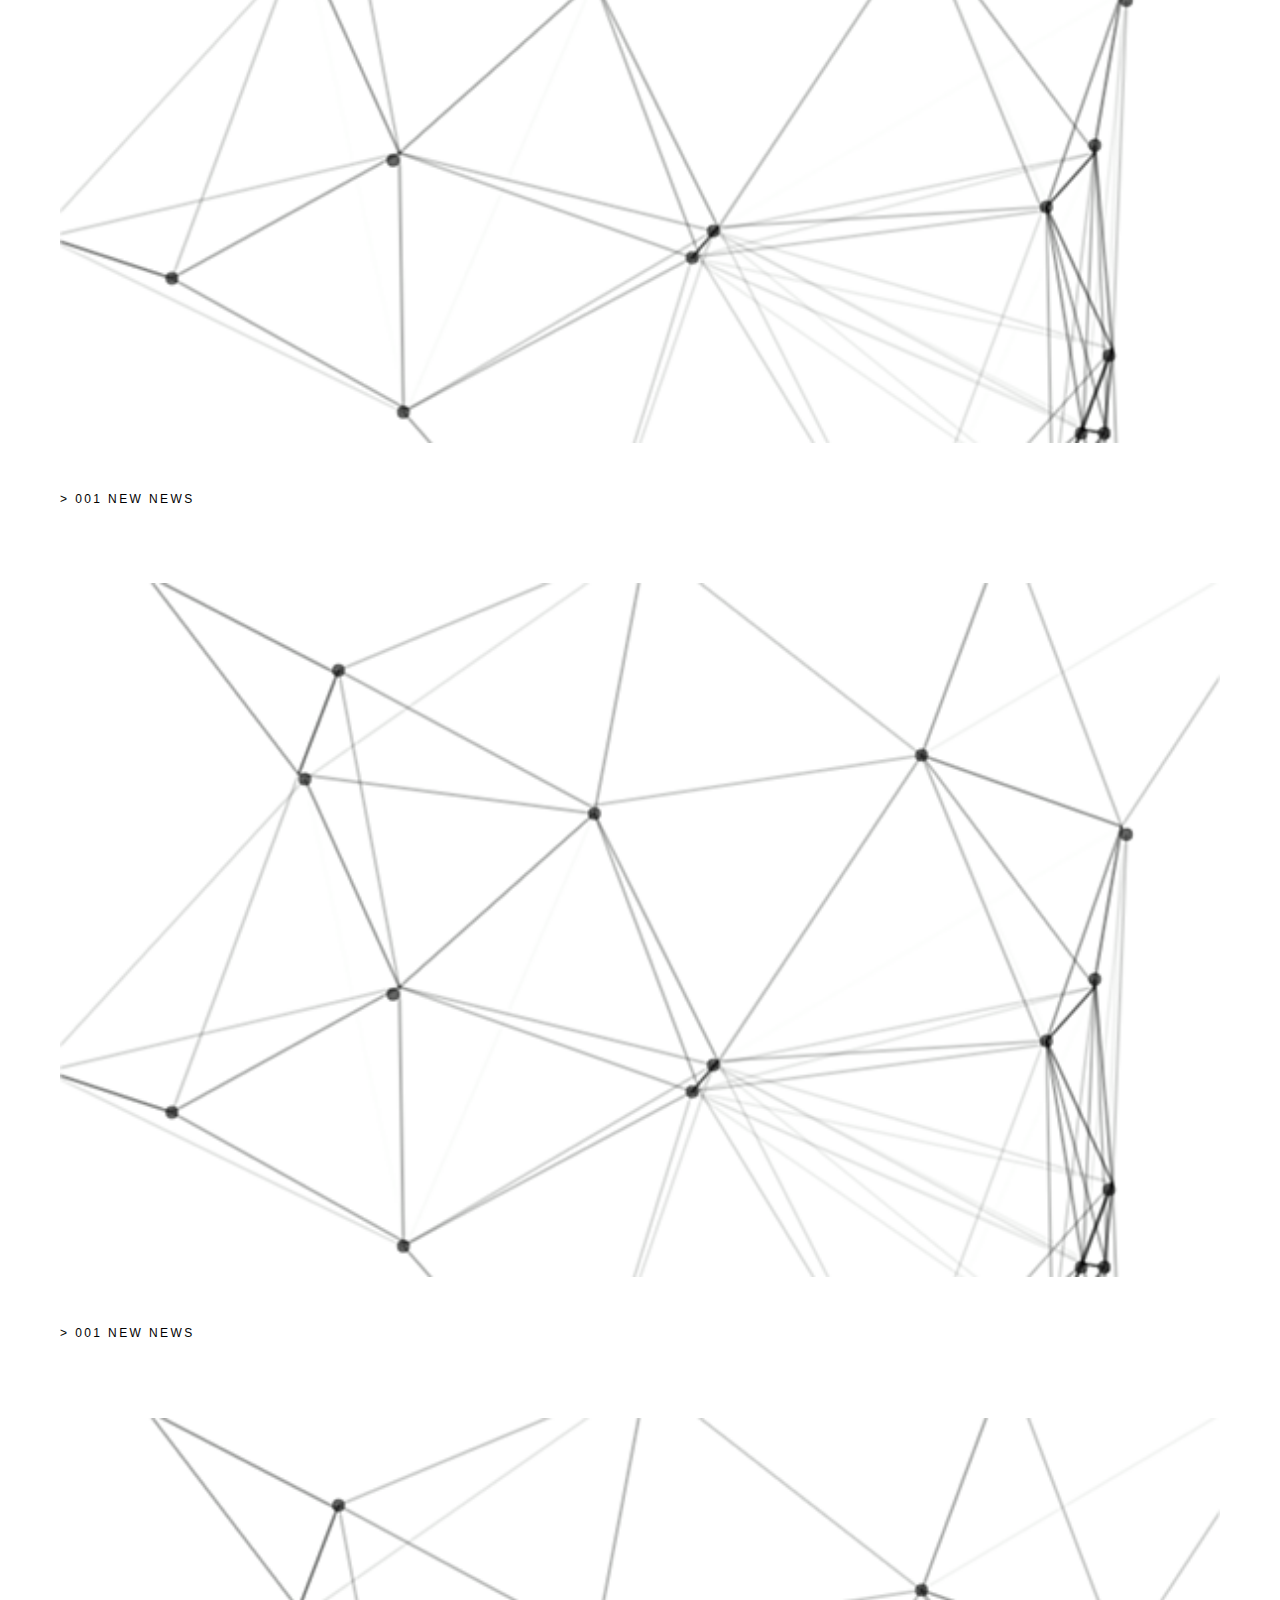
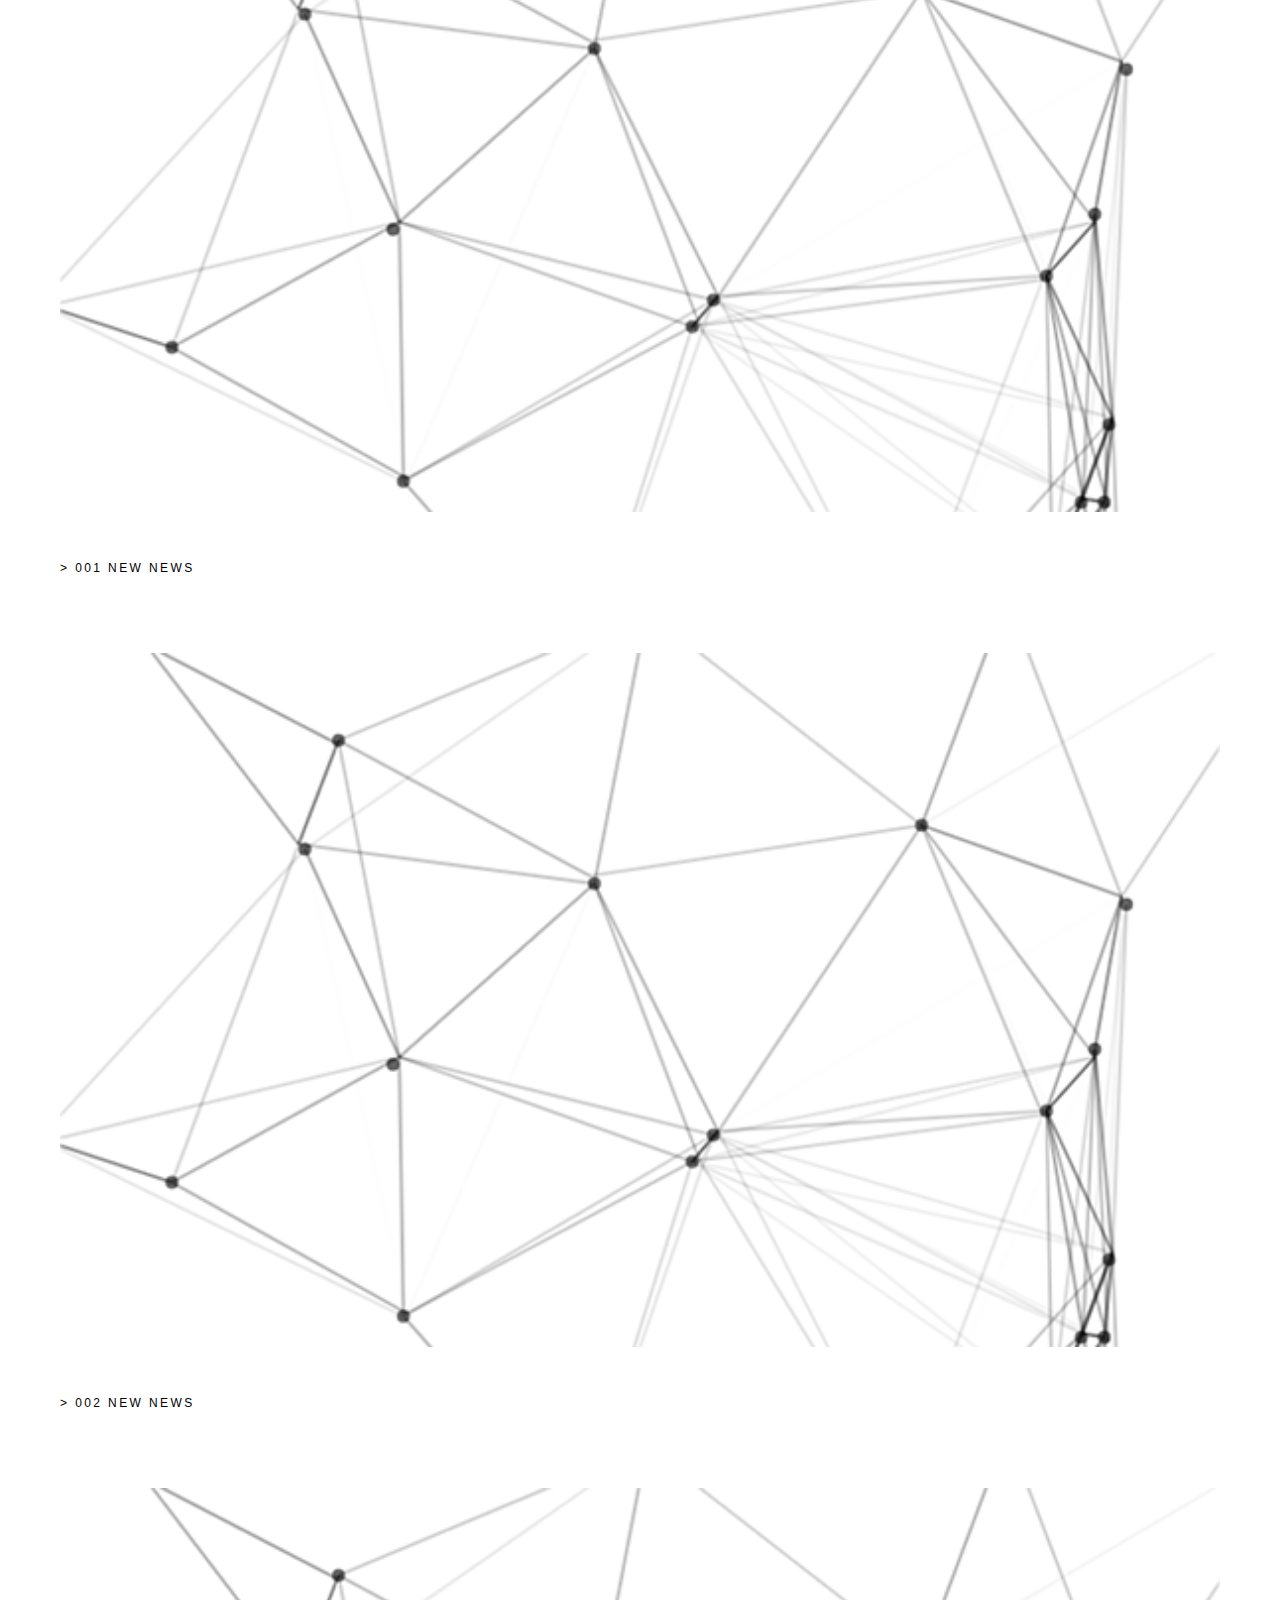
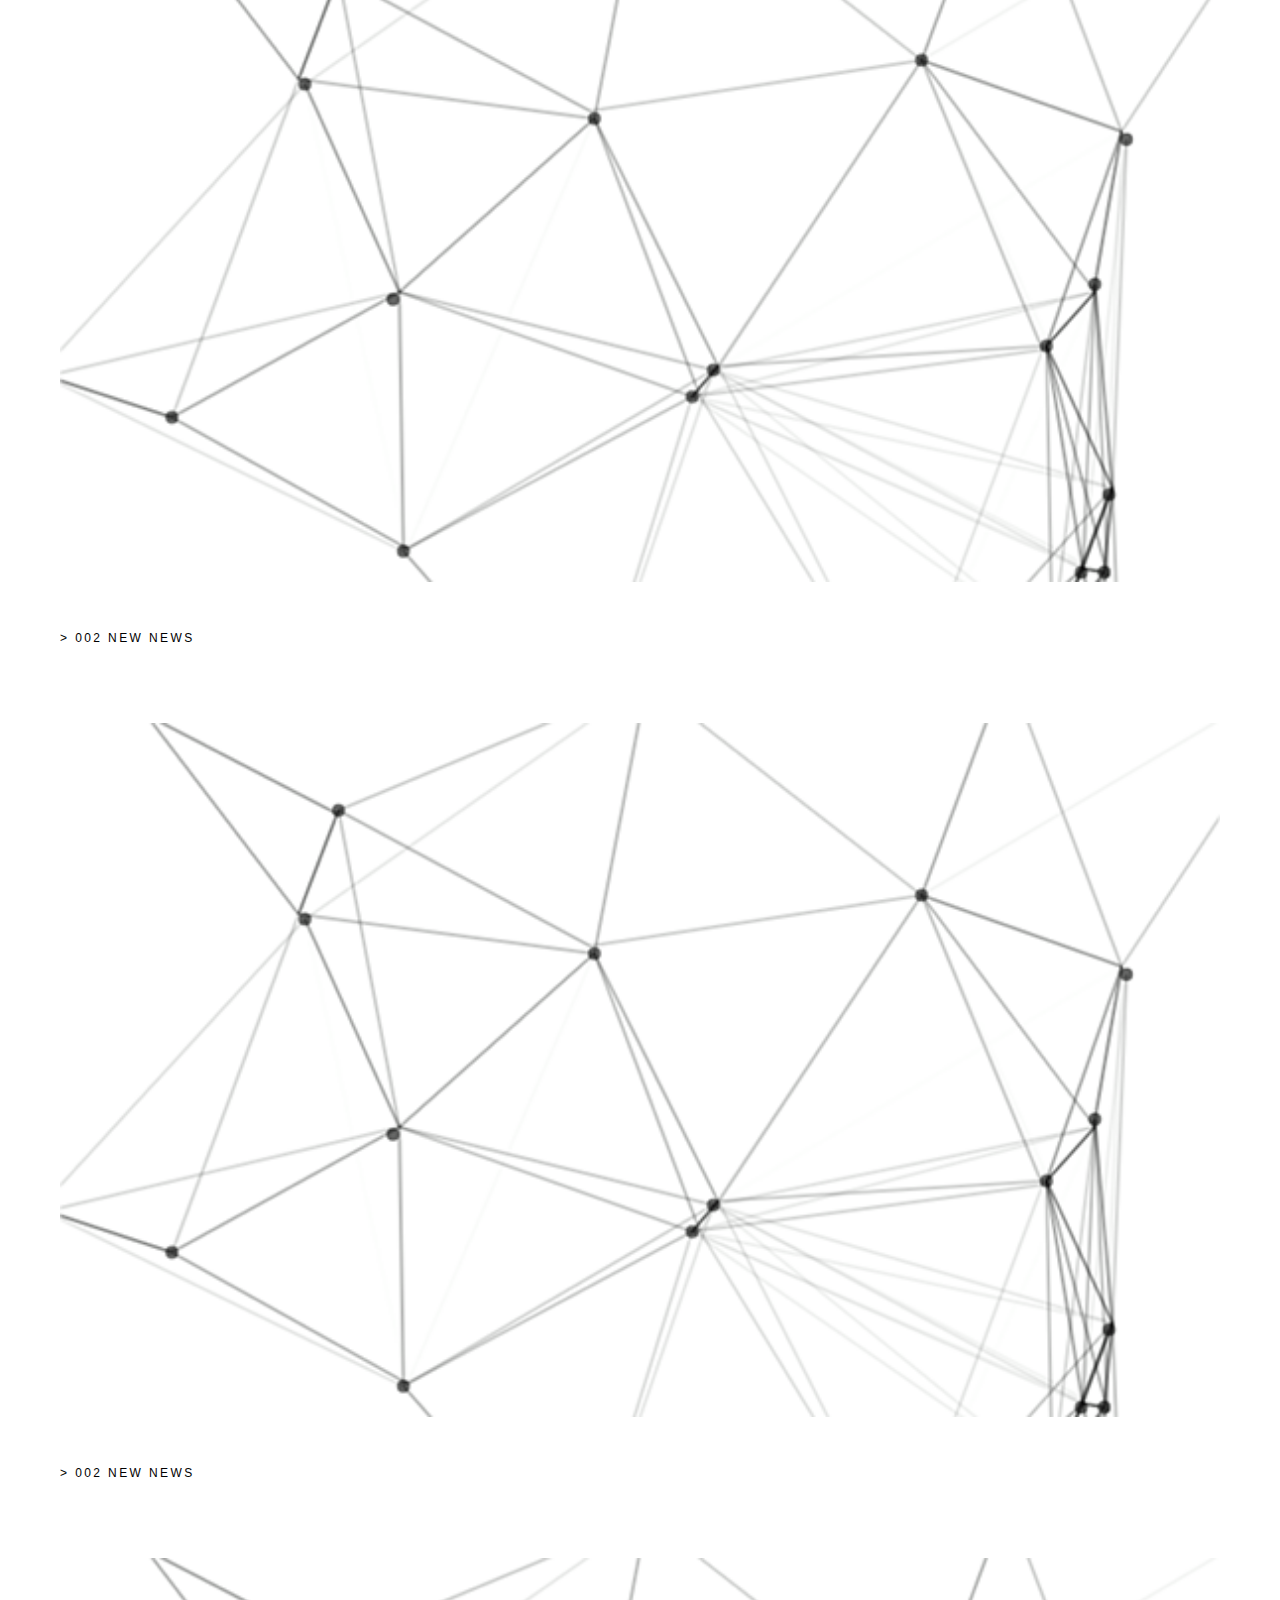
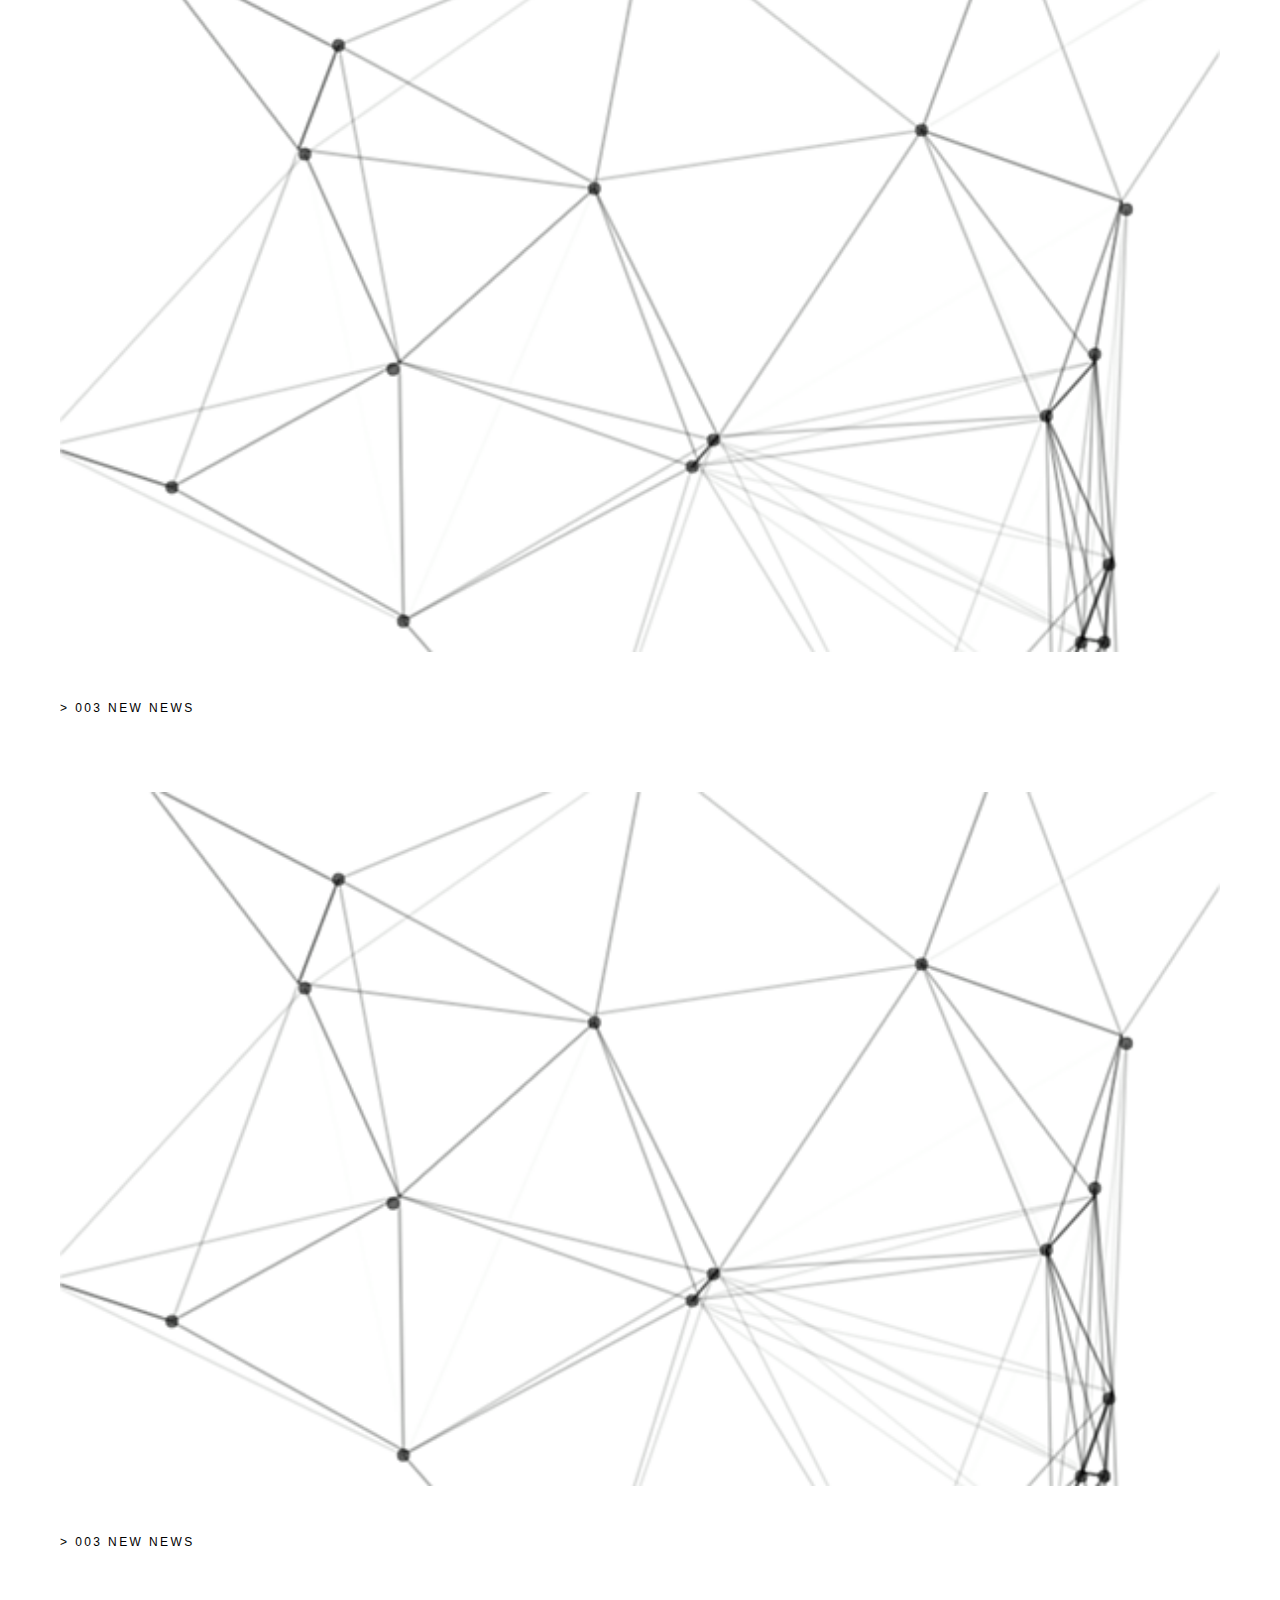
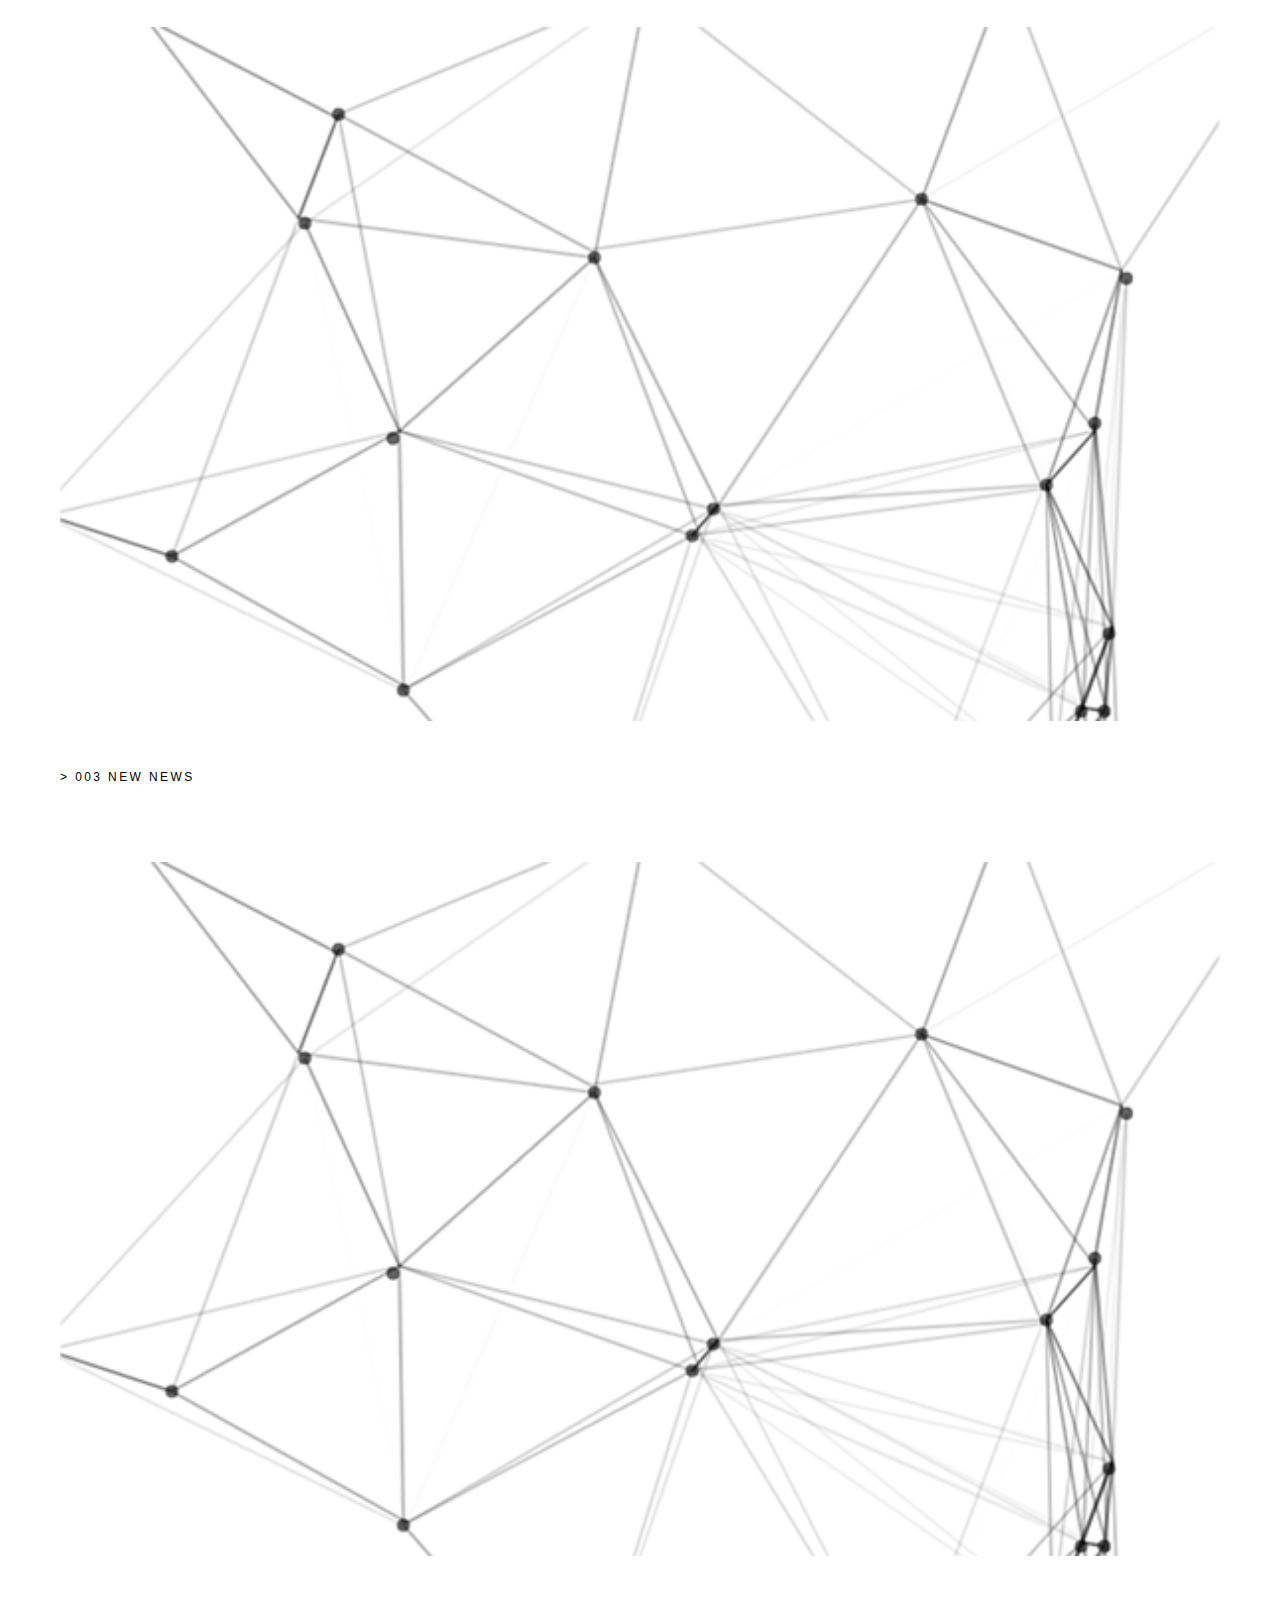
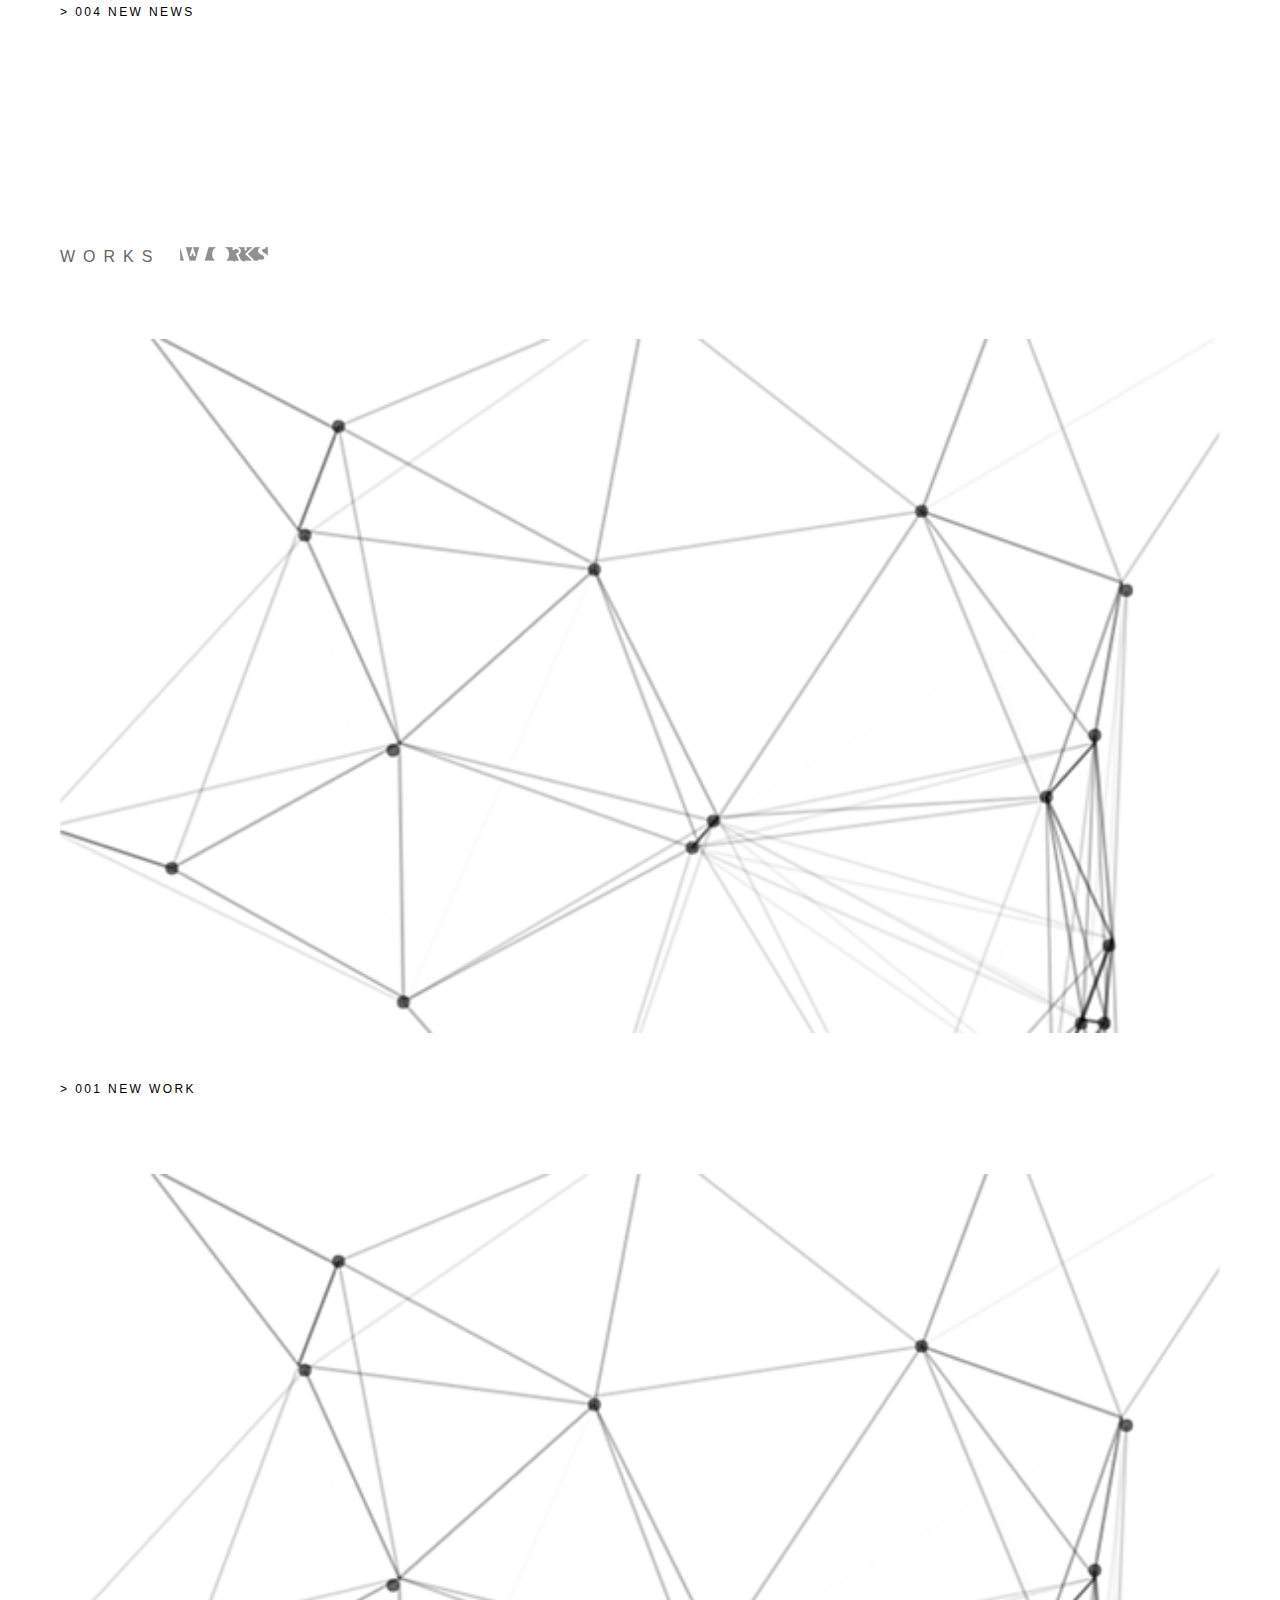
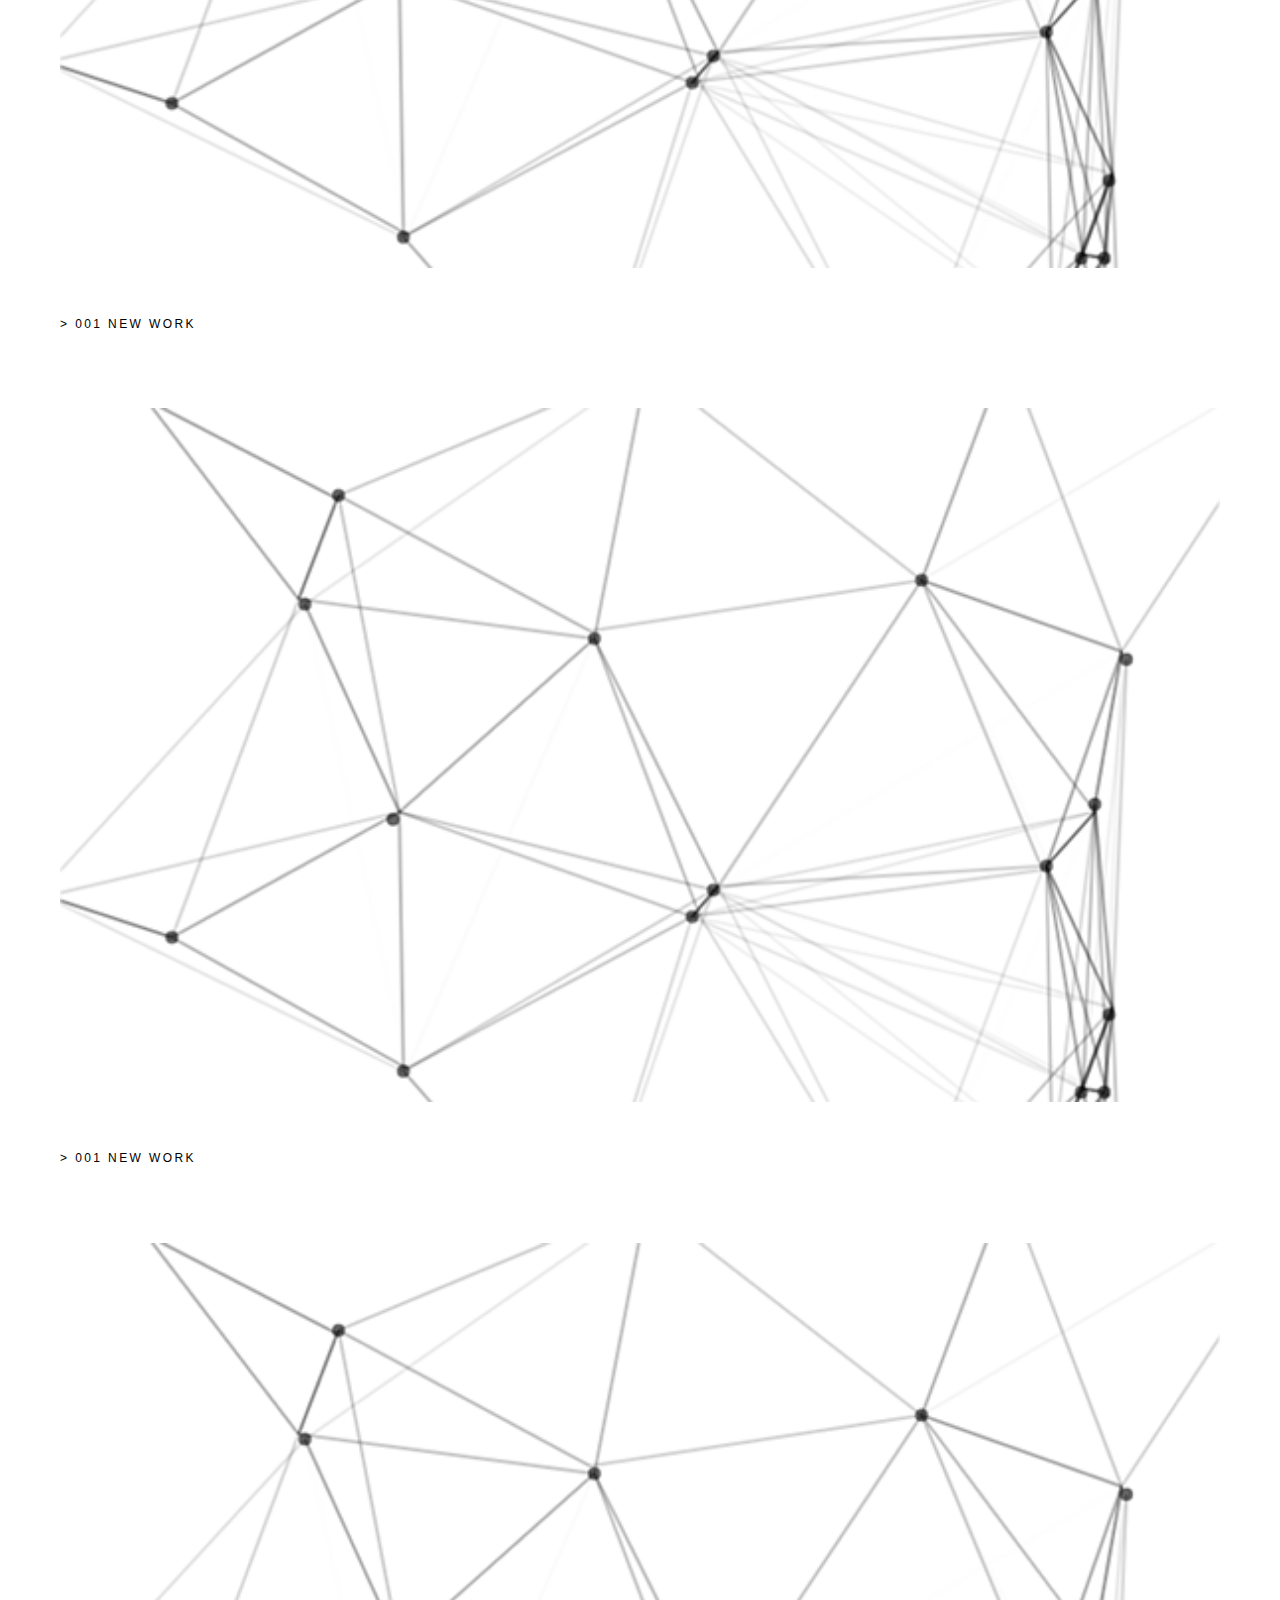
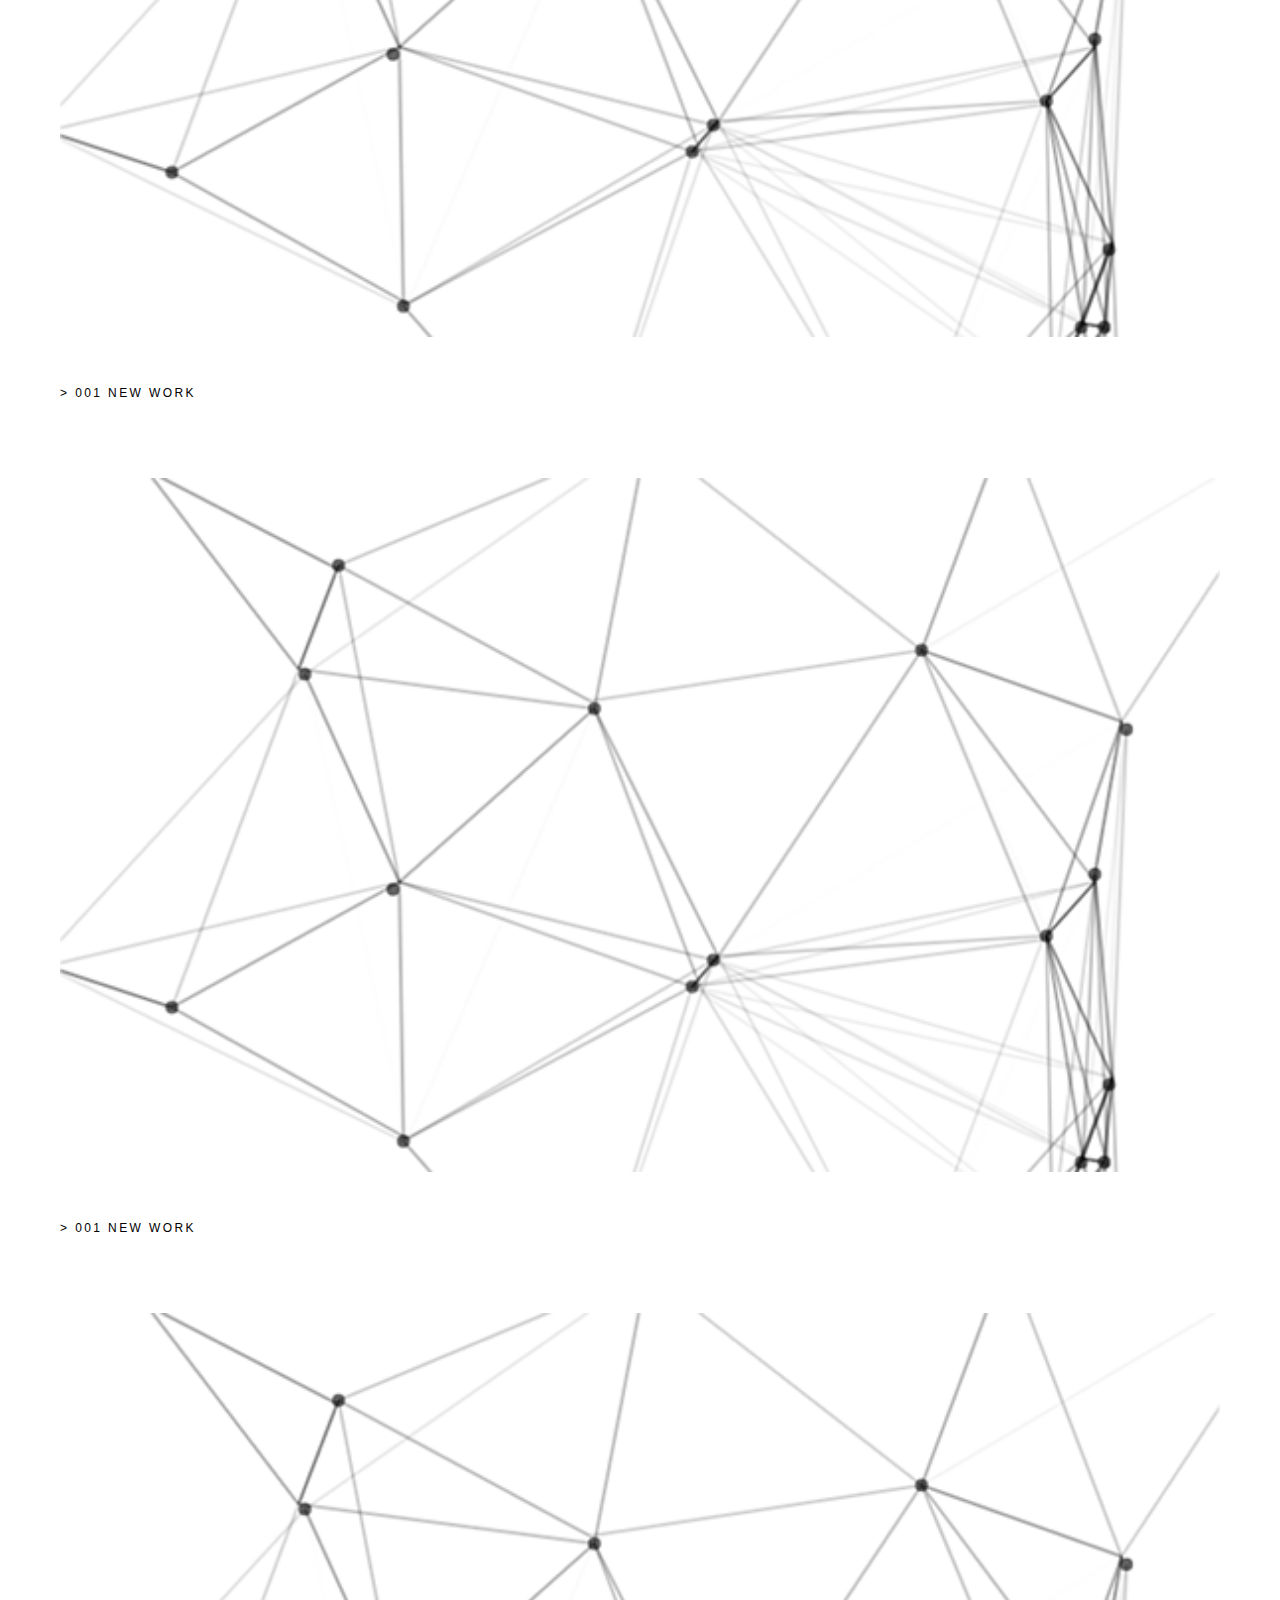
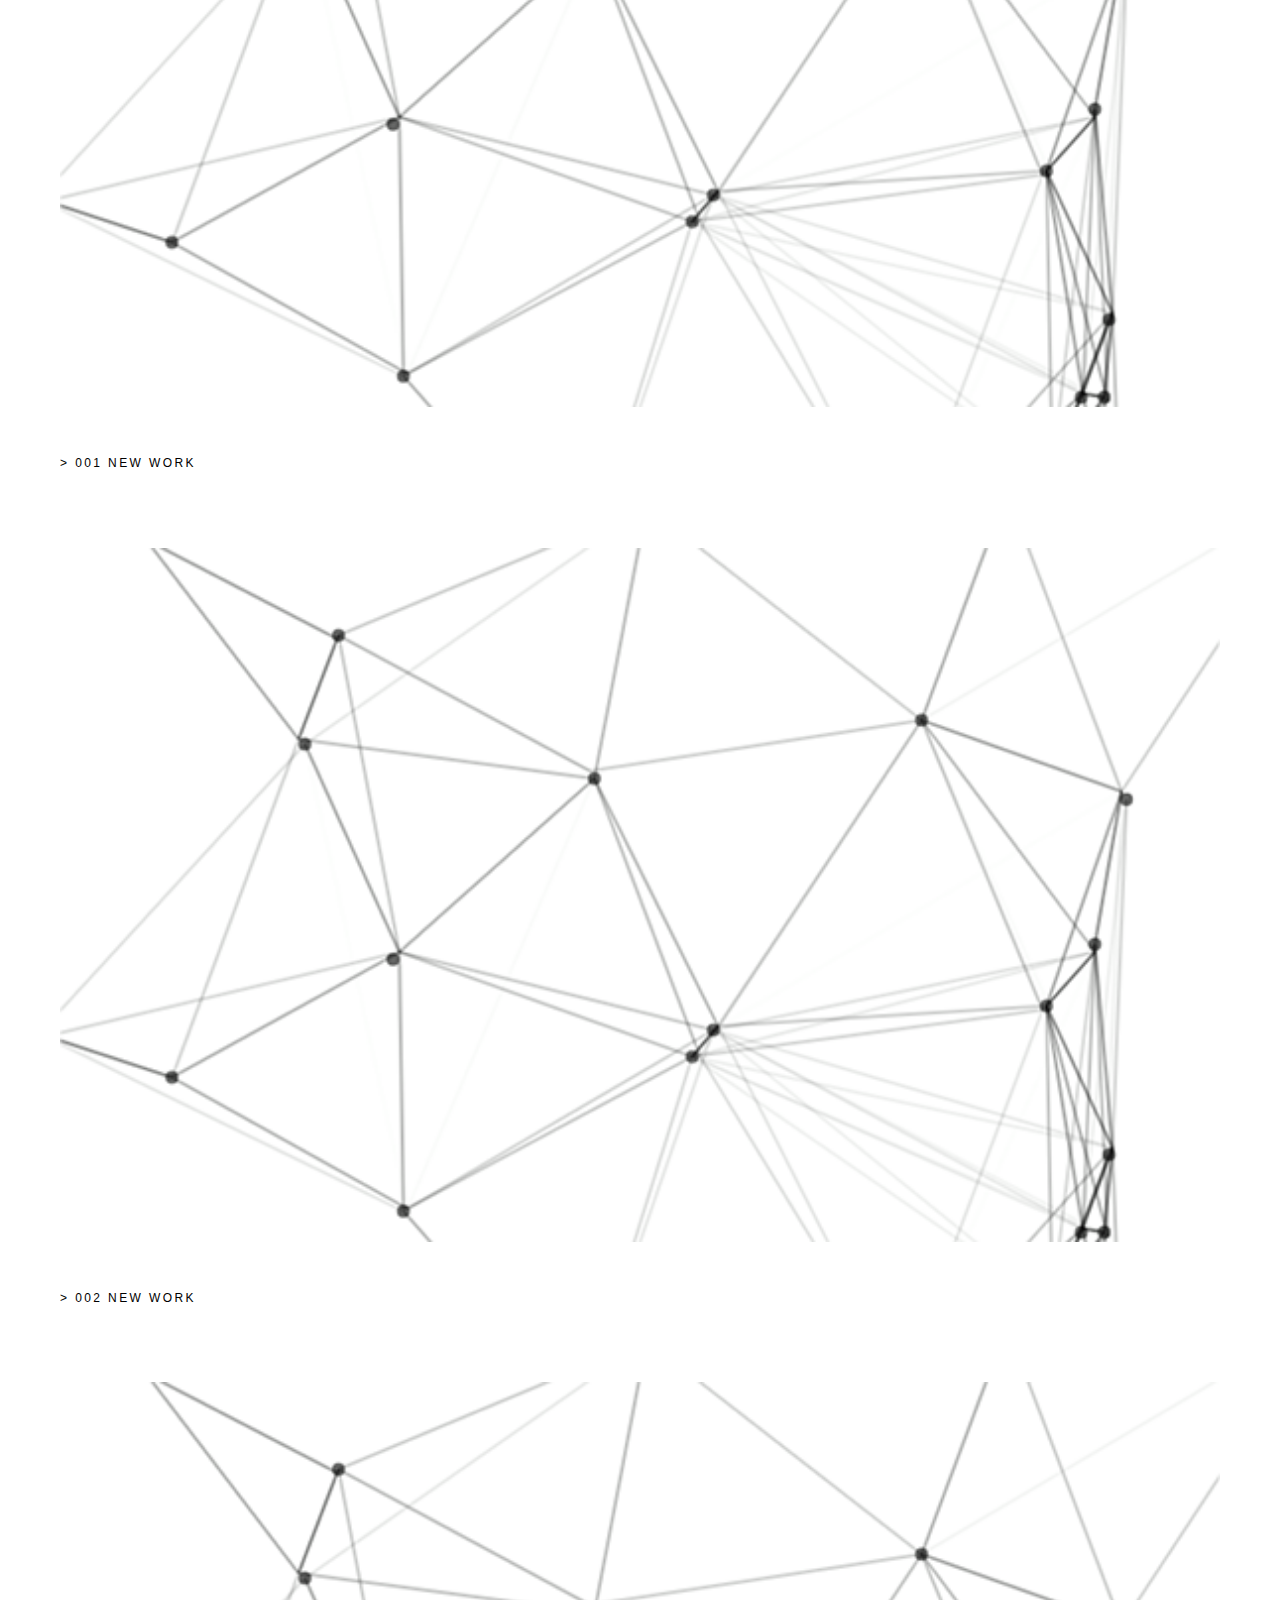
==== commit 0b818efd: "form" ====
--- a/index.html
+++ b/index.html
@@ -307,7 +307,7 @@
 							<p><input type="text" name="name" size="50" maxlength="40" placeholder="Name"></p>
 							<p><input type="email" name="email" size="50" maxlength="40" placeholder="Email address"></p>
 							<p><textarea name="comment"></textarea></p>
-							<p><input type="submit" name	="submit" value="Send">
+							<p><input type="submit" name	="submit" value="SEND">
 						</form>
 					</div>
 					<div id="thankarea">
--- a/css/style.css
+++ b/css/style.css
@@ -677,14 +677,16 @@
 .list ul {
   overflow: hidden;
 }
+
+.list ul li.list_dtl {
 /*
-.list ul li.list_dtl {
   float: left;
   width: 32%;
   margin-right: 2%;
+*/
   margin-bottom: 70px;
 }
-*/
+
 .list ul li.list_dtl:nth-child(3n) {
   margin-right: 0;
 }
@@ -733,10 +735,43 @@
 .works-list{
   padding-bottom: 50px;
 }
-
-
-
-
+#inputarea form{
+  text-align: center;
+}
+#inputarea form p{
+ padding-bottom: 50px;
+}
+#inputarea form p input {
+  width: 60%;
+  height: 50px;
+  border-radius: 3px;
+  appearance: none;
+  -webkit-appearance: none;
+  border: 1px solid #f6f6f6;
+  background: #f6f6f6;
+}
+#inputarea form p input::-webkit-input-placeholder {
+  color: #ccc;
+  font-family: "KozGoPro-Light", "小塚ゴシック Pro L", "ヒラギノ角ゴ ProN W3", "Hiragino Kaku Gothic ProN", "游ゴシック", YuGothic, "メイリオ", Meiryo, sans-serif;
+  letter-spacing: 0.2em;
+  padding-left: 15px;
+}
+#inputarea form p input[type="submit"] {
+  width: 13%;
+  font-family: "KozGoPro-Light", "小塚ゴシック Pro L", "ヒラギノ角ゴ ProN W3", "Hiragino Kaku Gothic ProN", "游ゴシック", YuGothic, "メイリオ", Meiryo, sans-serif;
+  letter-spacing: 0.4em;
+}
+#inputarea form p textarea {
+  width: 60%;
+  height: 300px;
+  border-radius: 3px;
+  appearance: none;
+  -webkit-appearance: none;
+  border: 1px solid #f6f6f6;
+  background: #f6f6f6;
+  resize: none;
+
+}
 
 
 /* ---- particles.js container ---- */
@@ -854,6 +889,17 @@
   .bg_top.concept {
     padding: 60px 0;
   }
+  #inputarea form p input {
+    width: 80%;
+  }
+  #inputarea form p input[type="submit"] {
+    width: 25%;
+  }
+  #inputarea form p textarea {
+    width: 80%;
+
+  }
+
 
 }
 @media (max-width: 375px) {
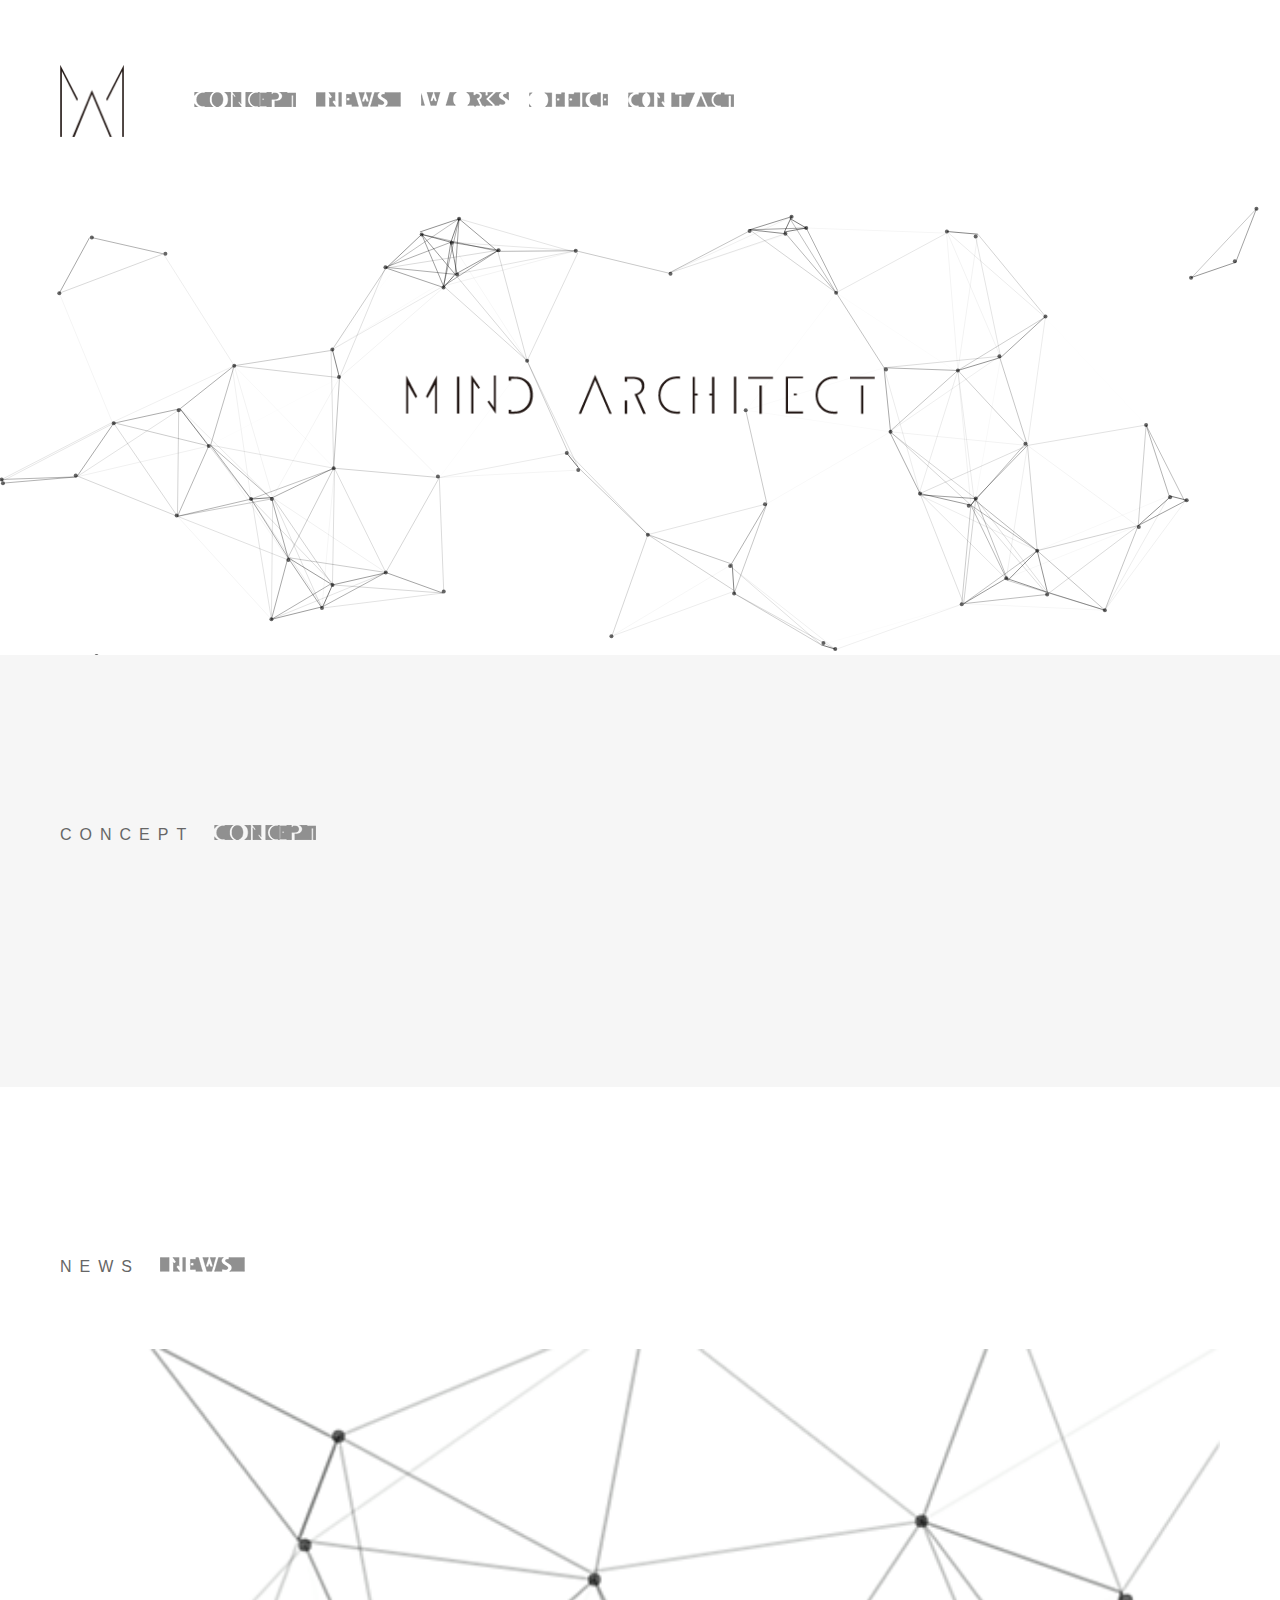
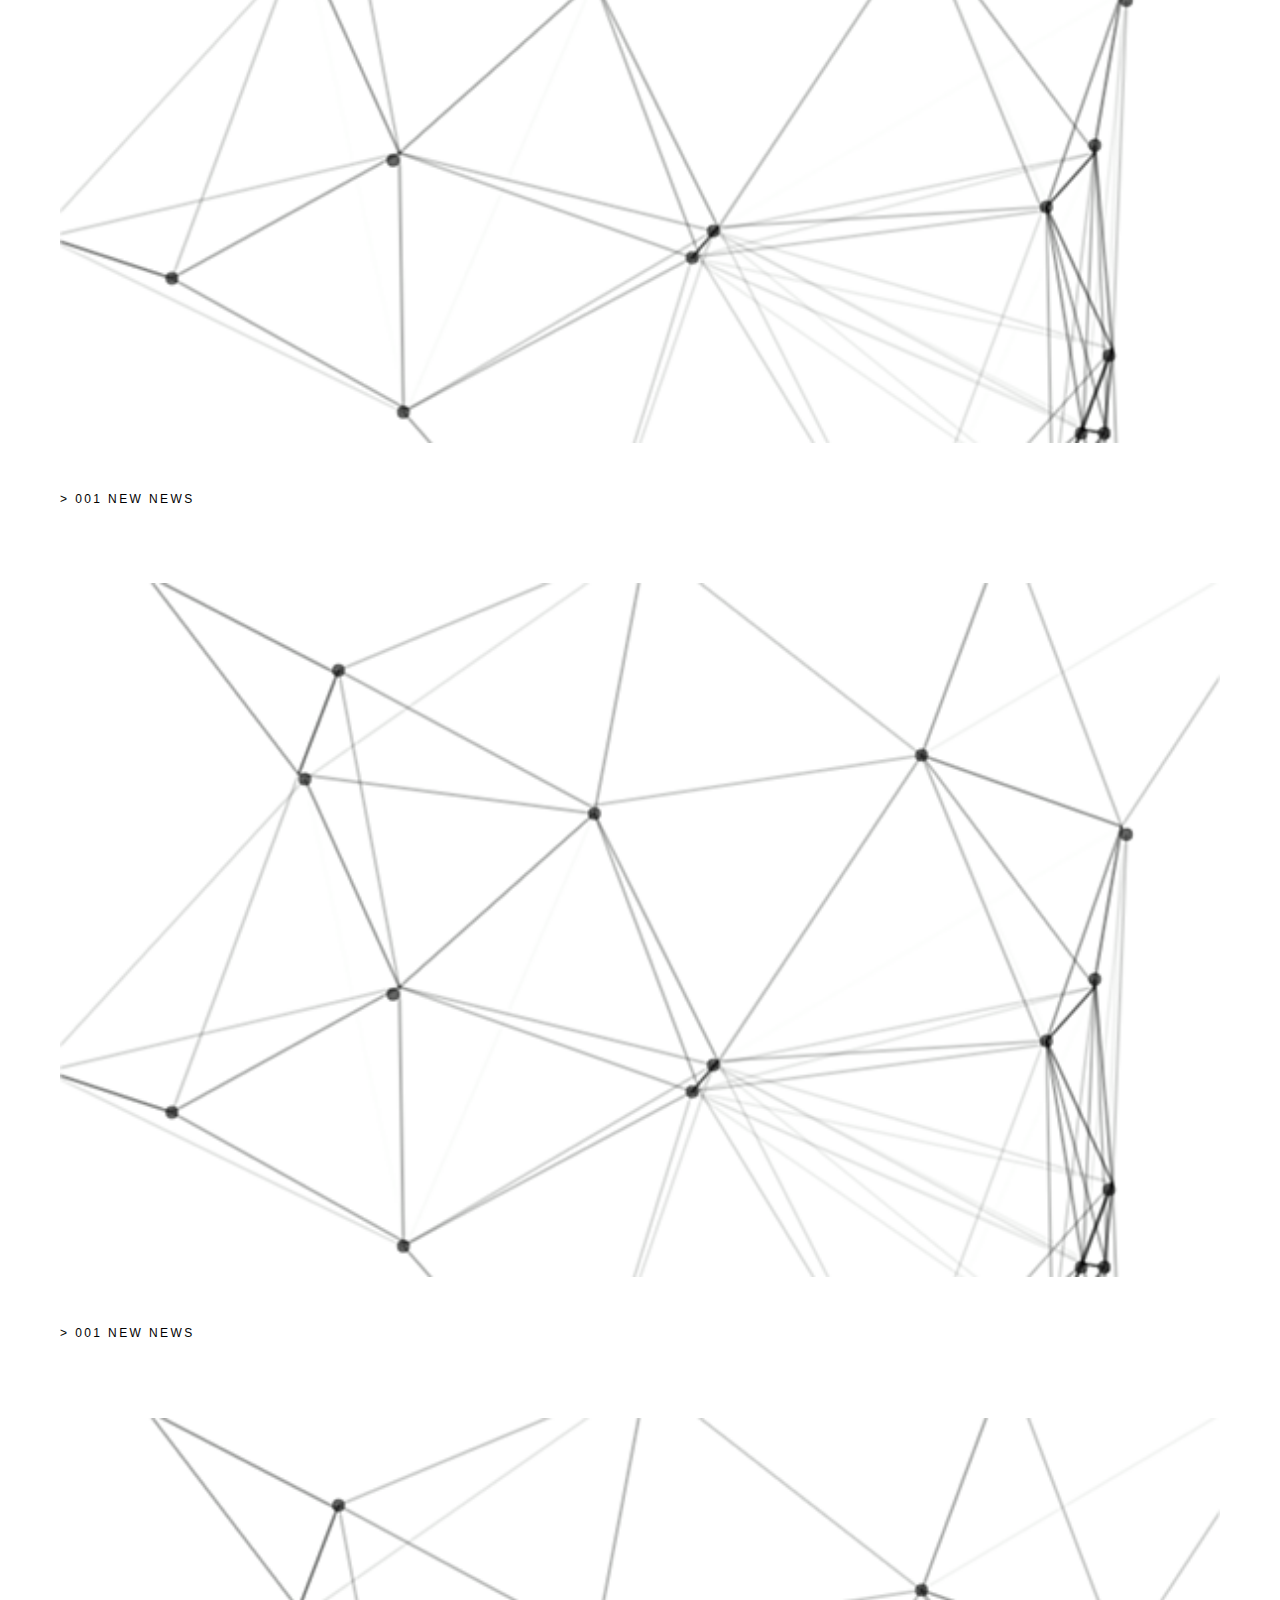
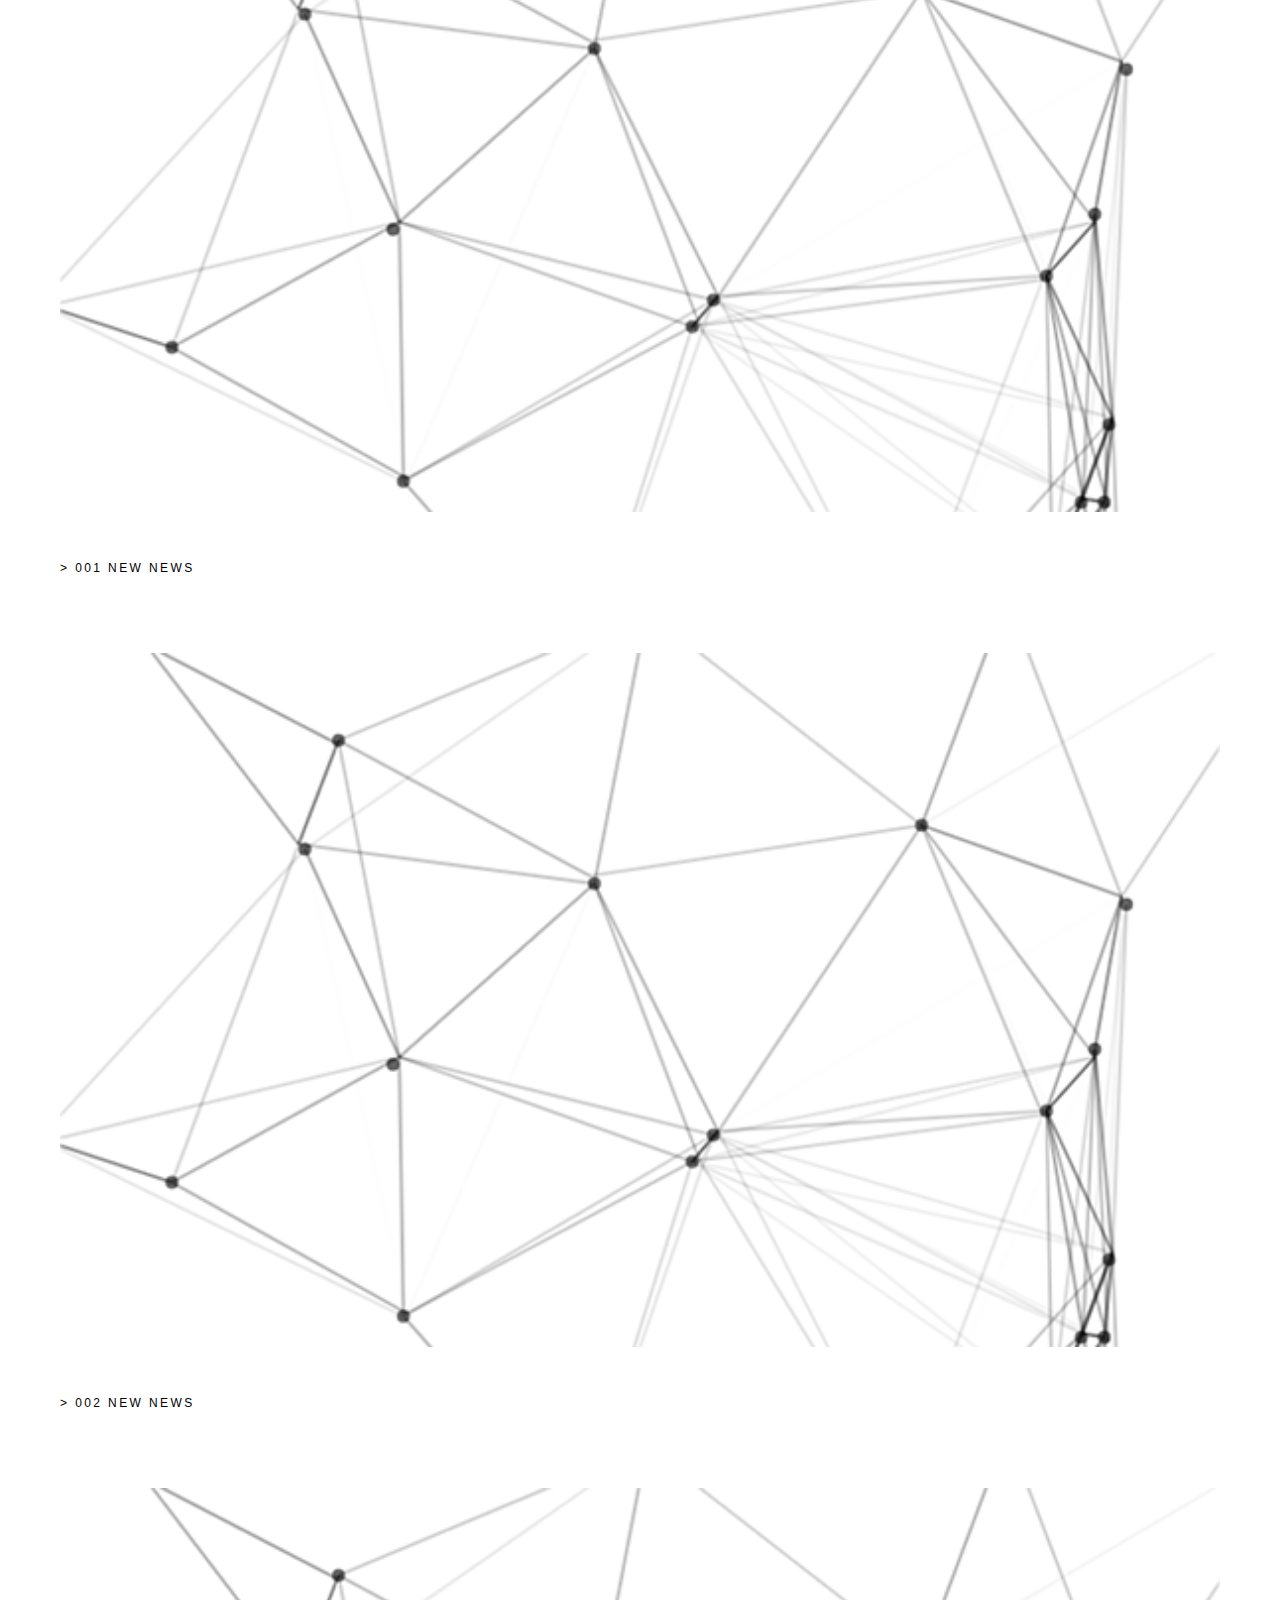
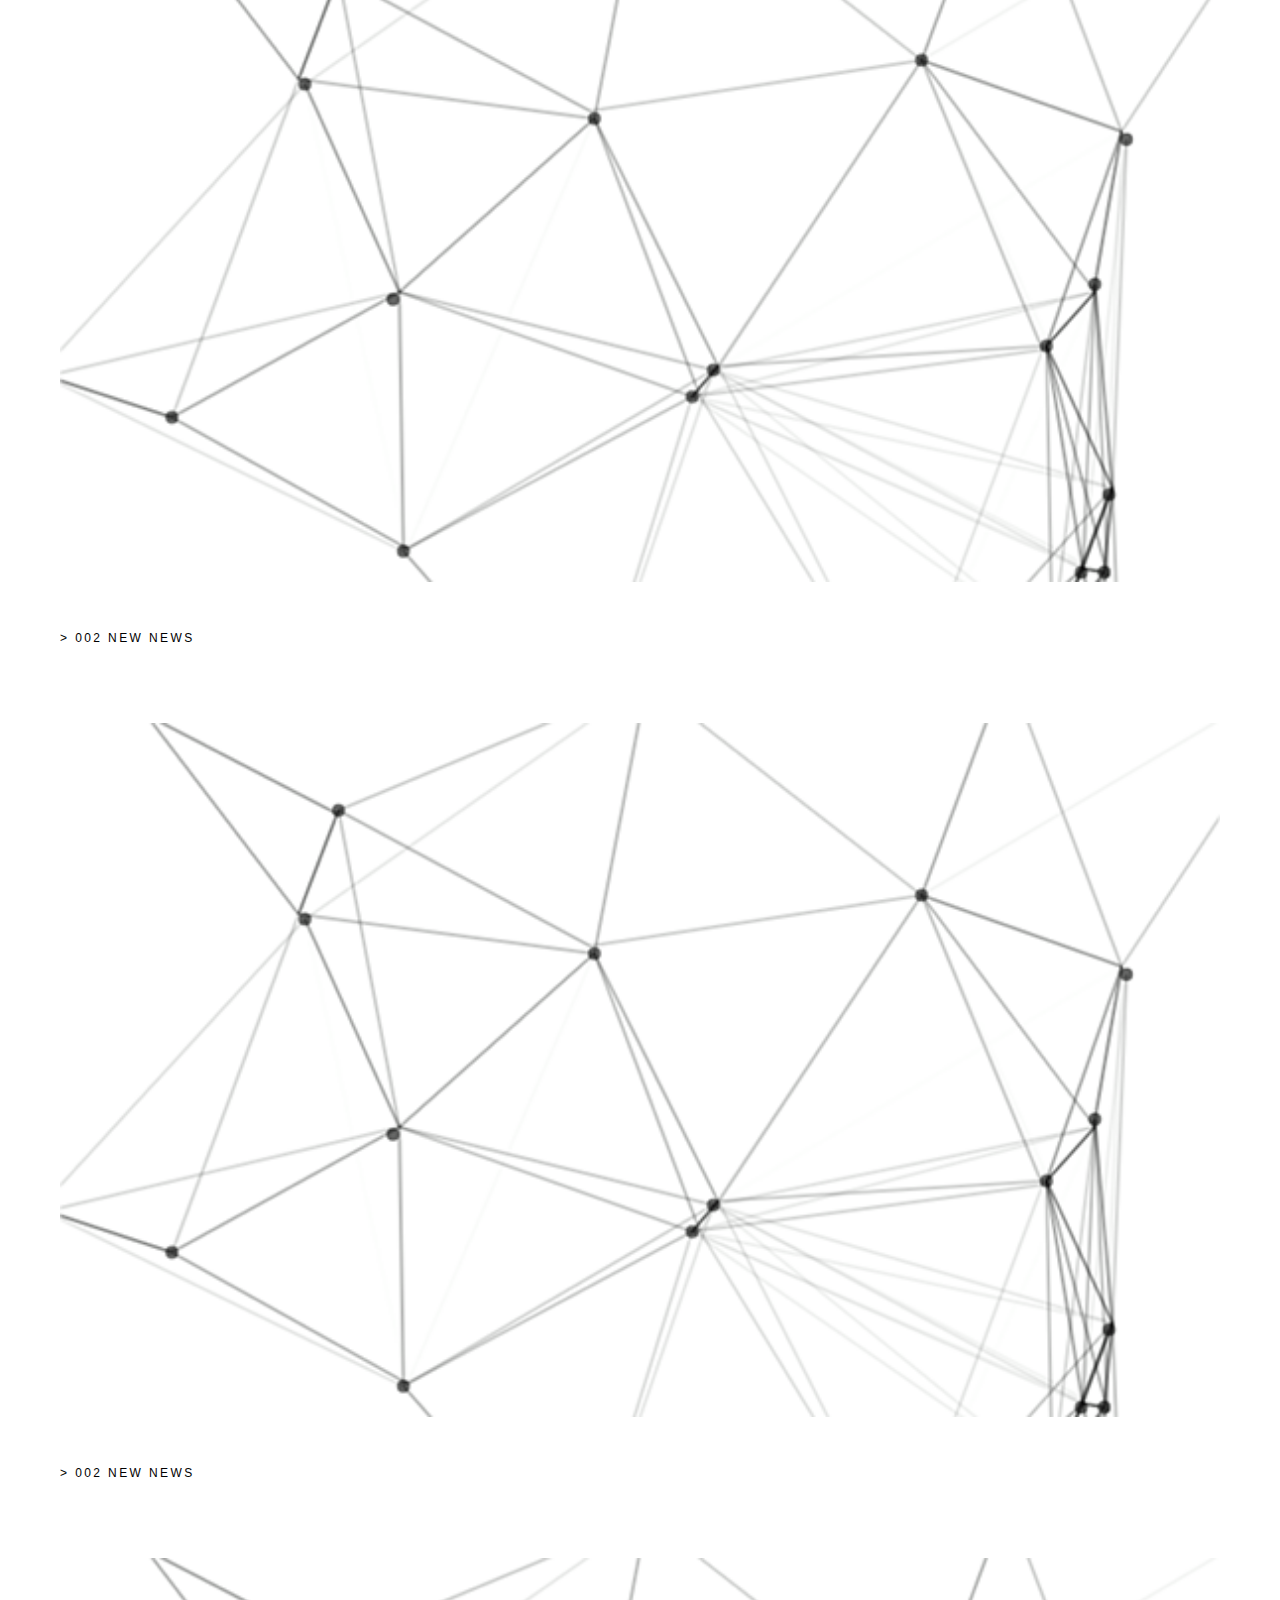
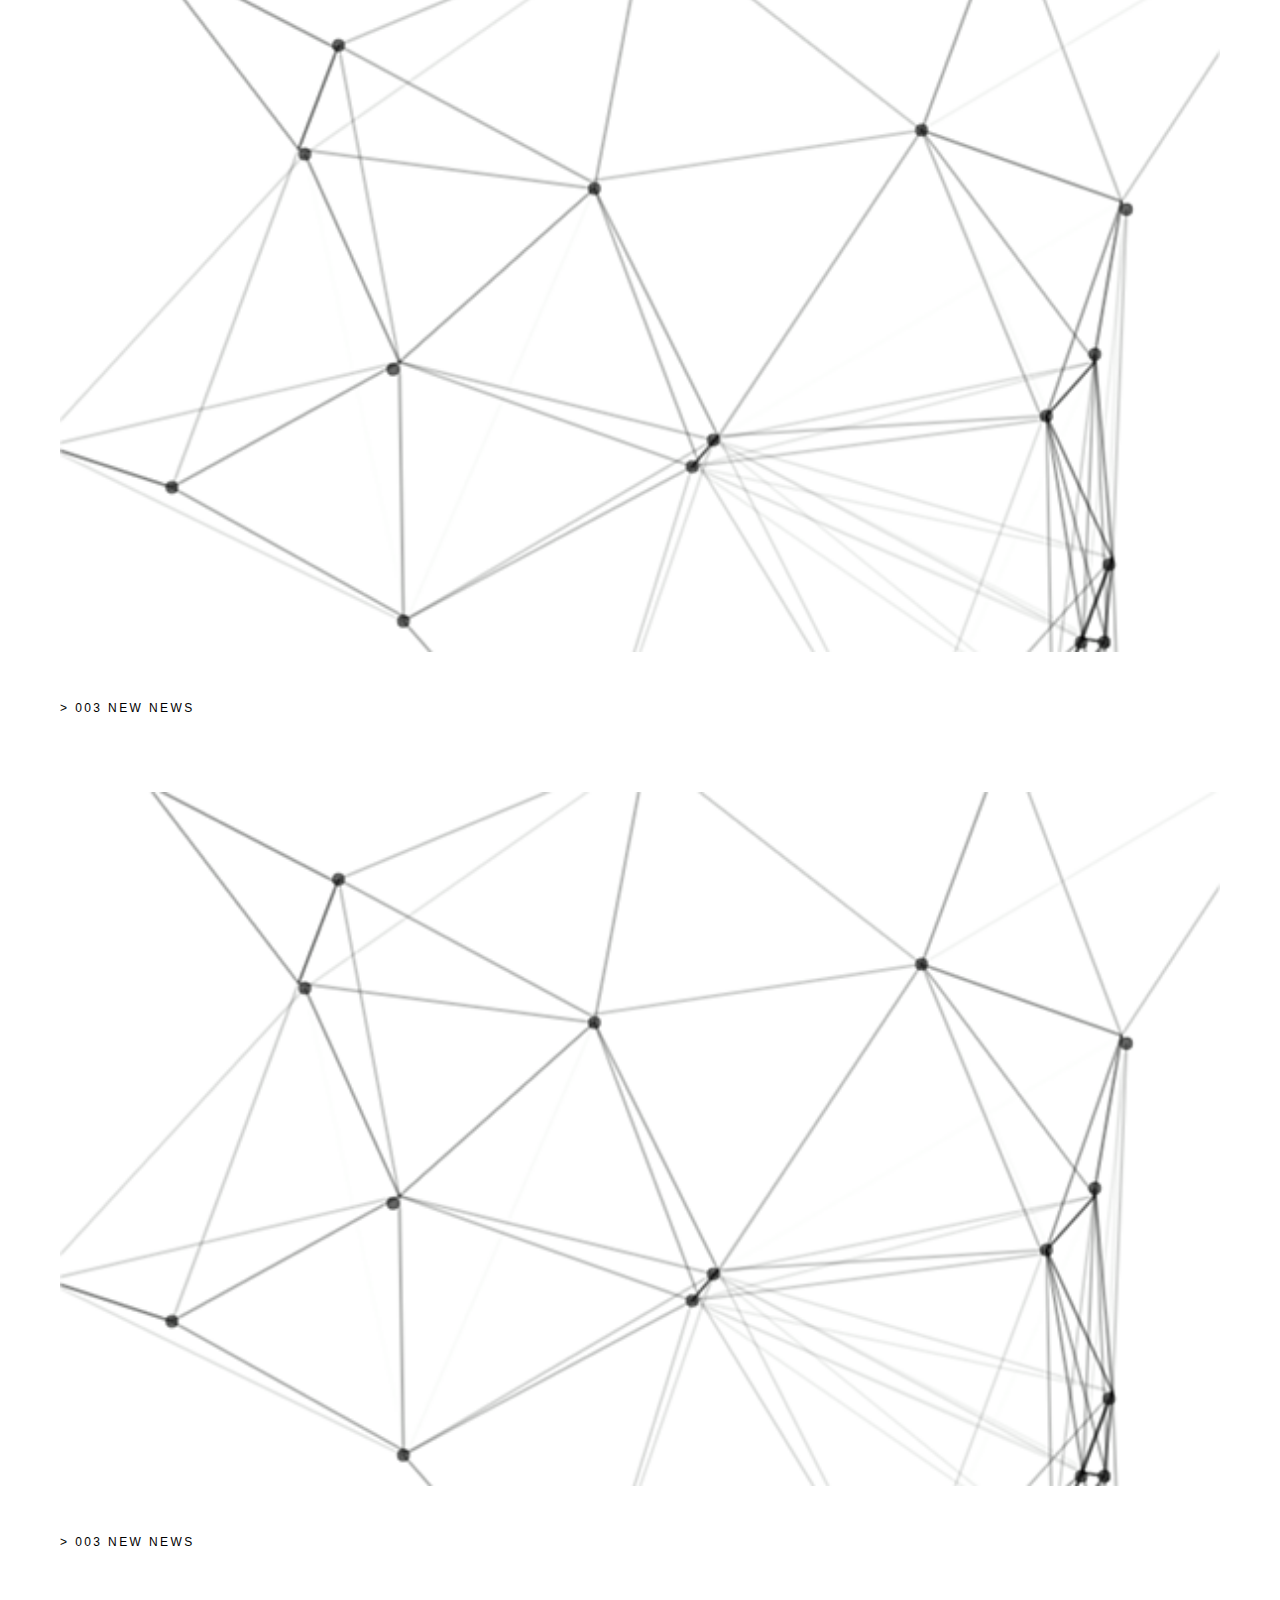
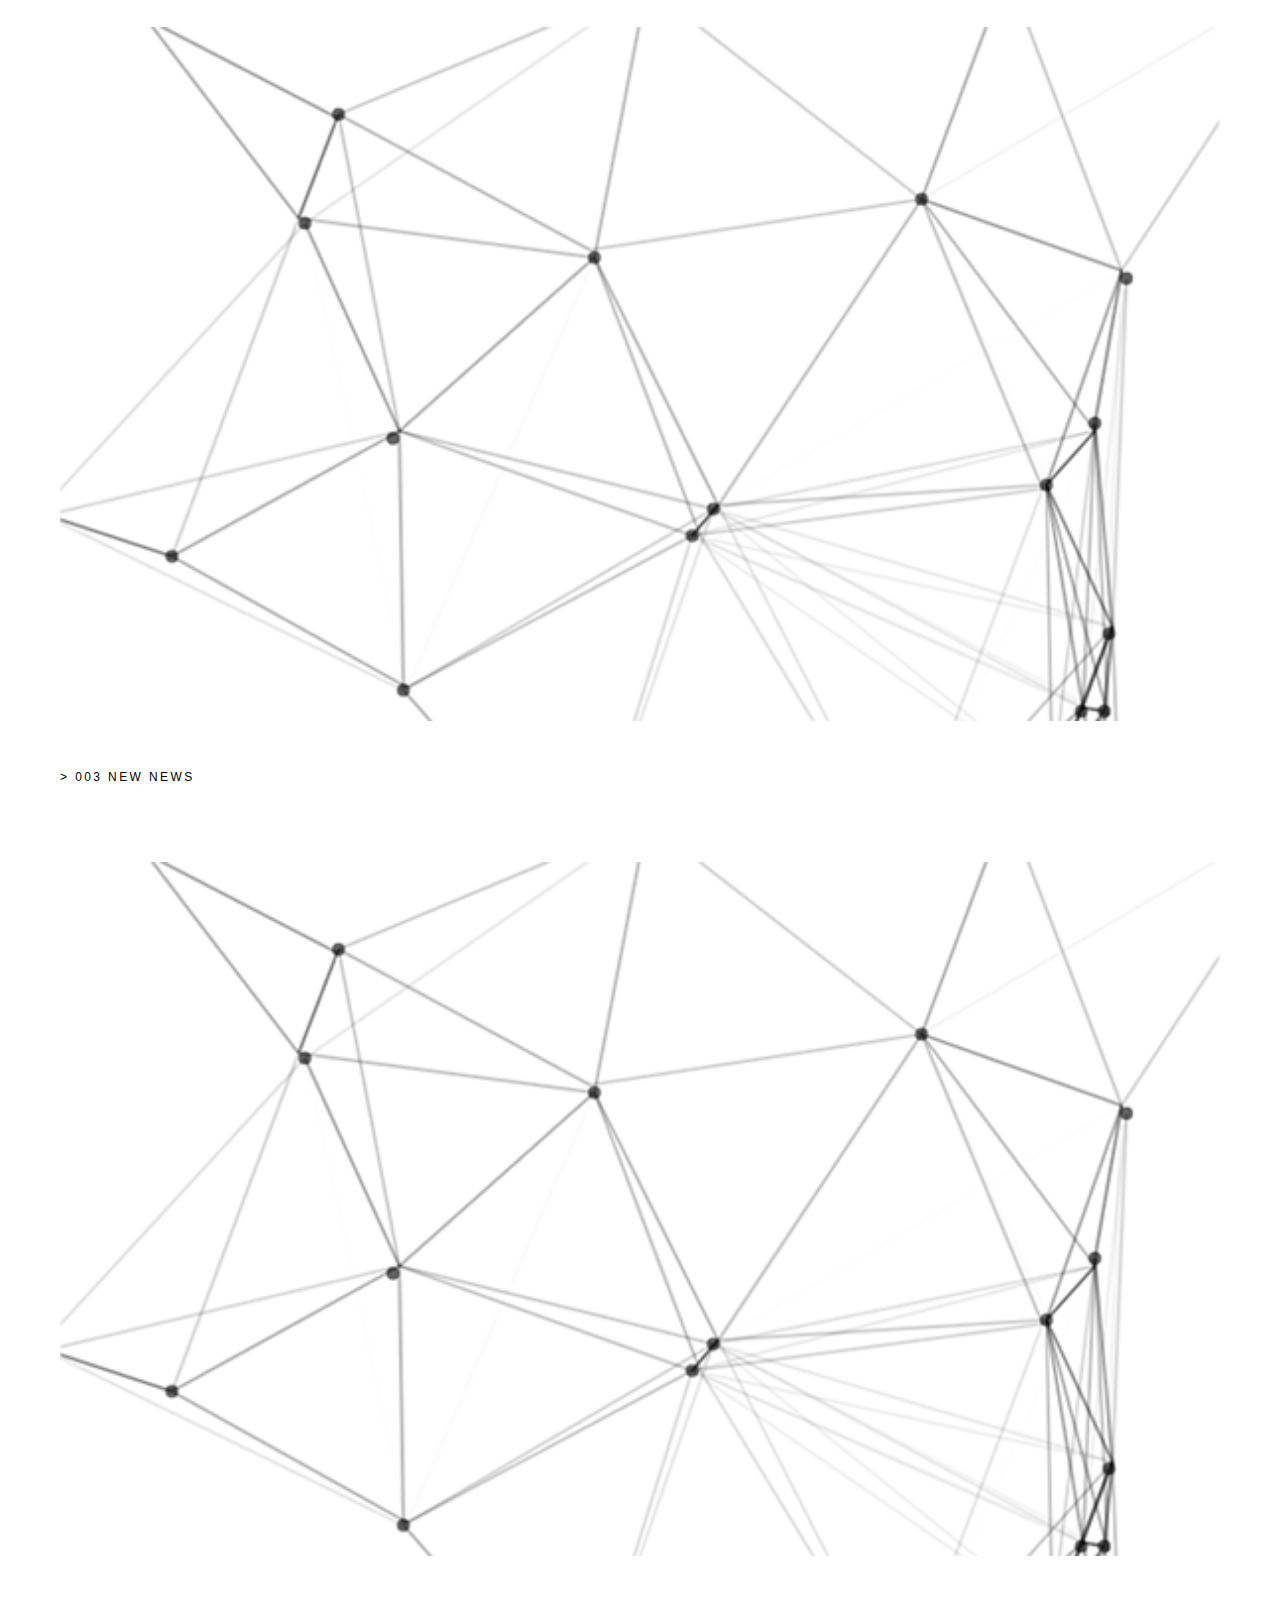
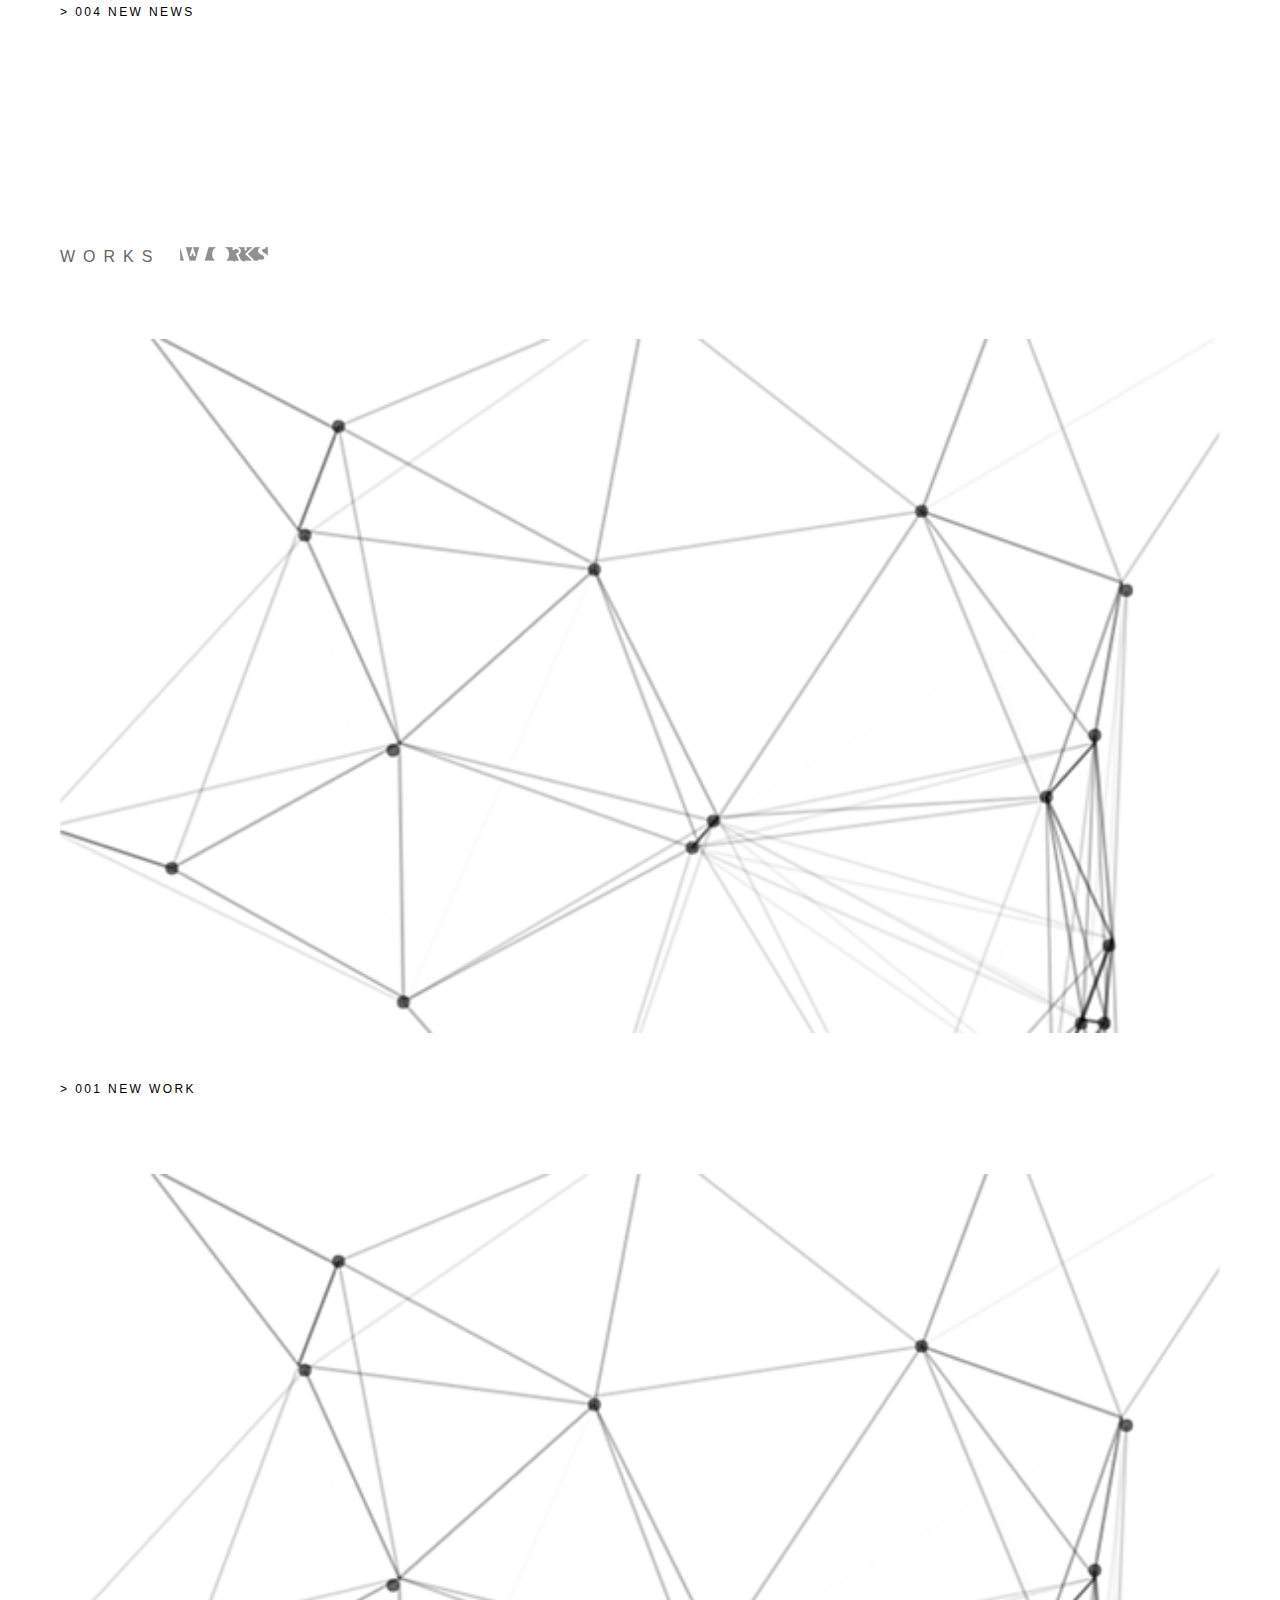
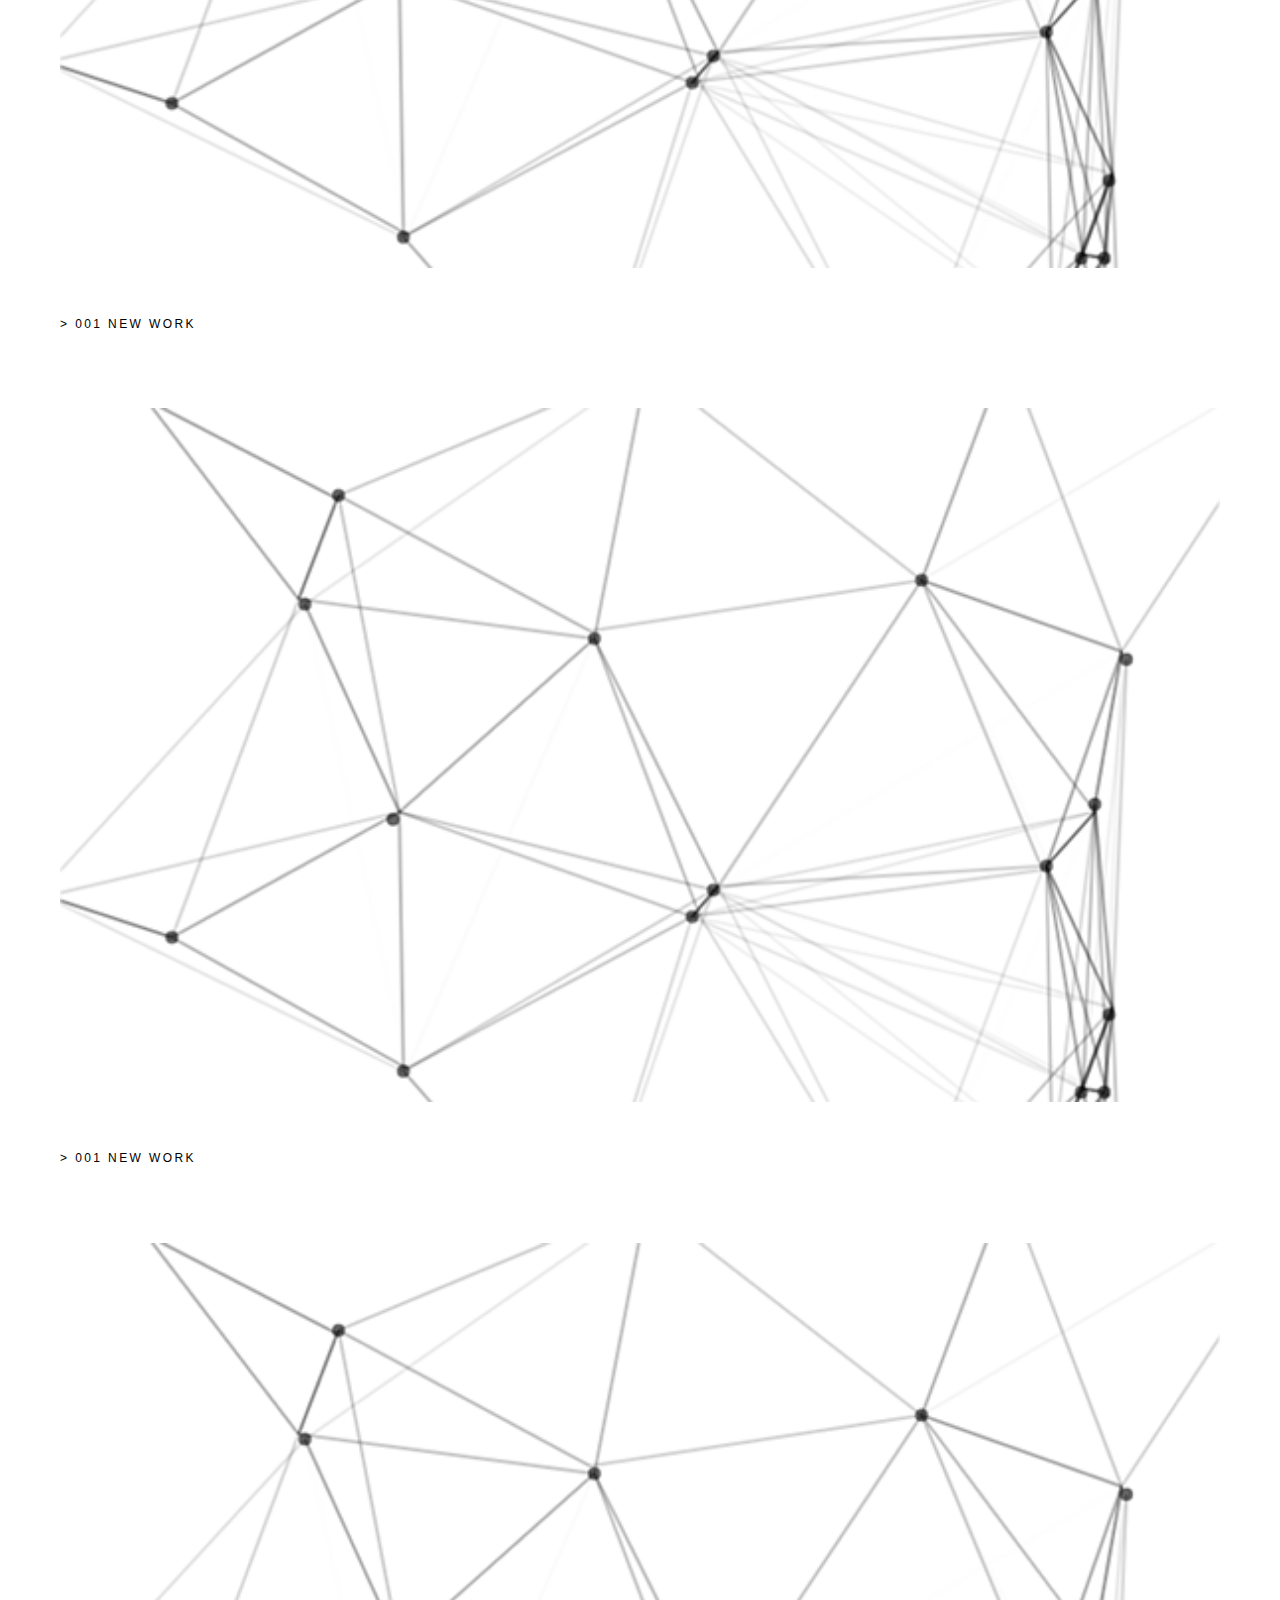
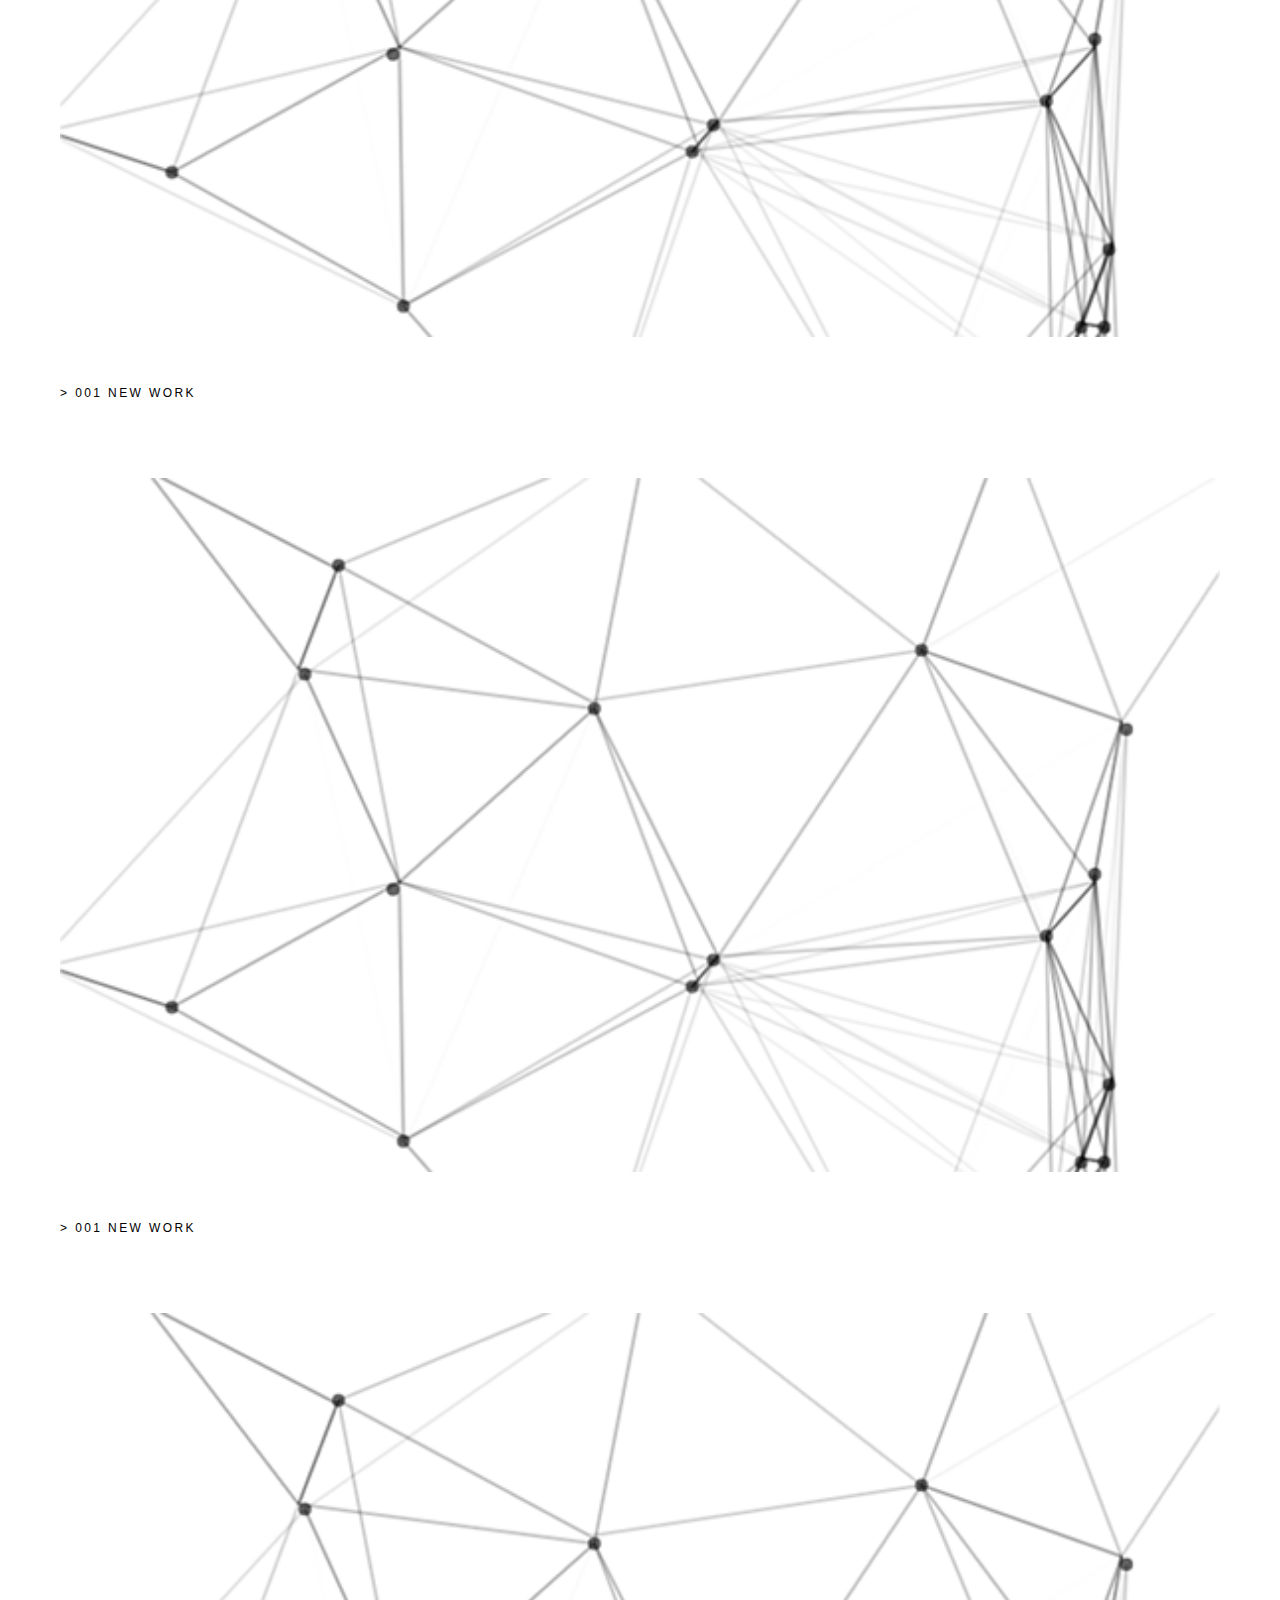
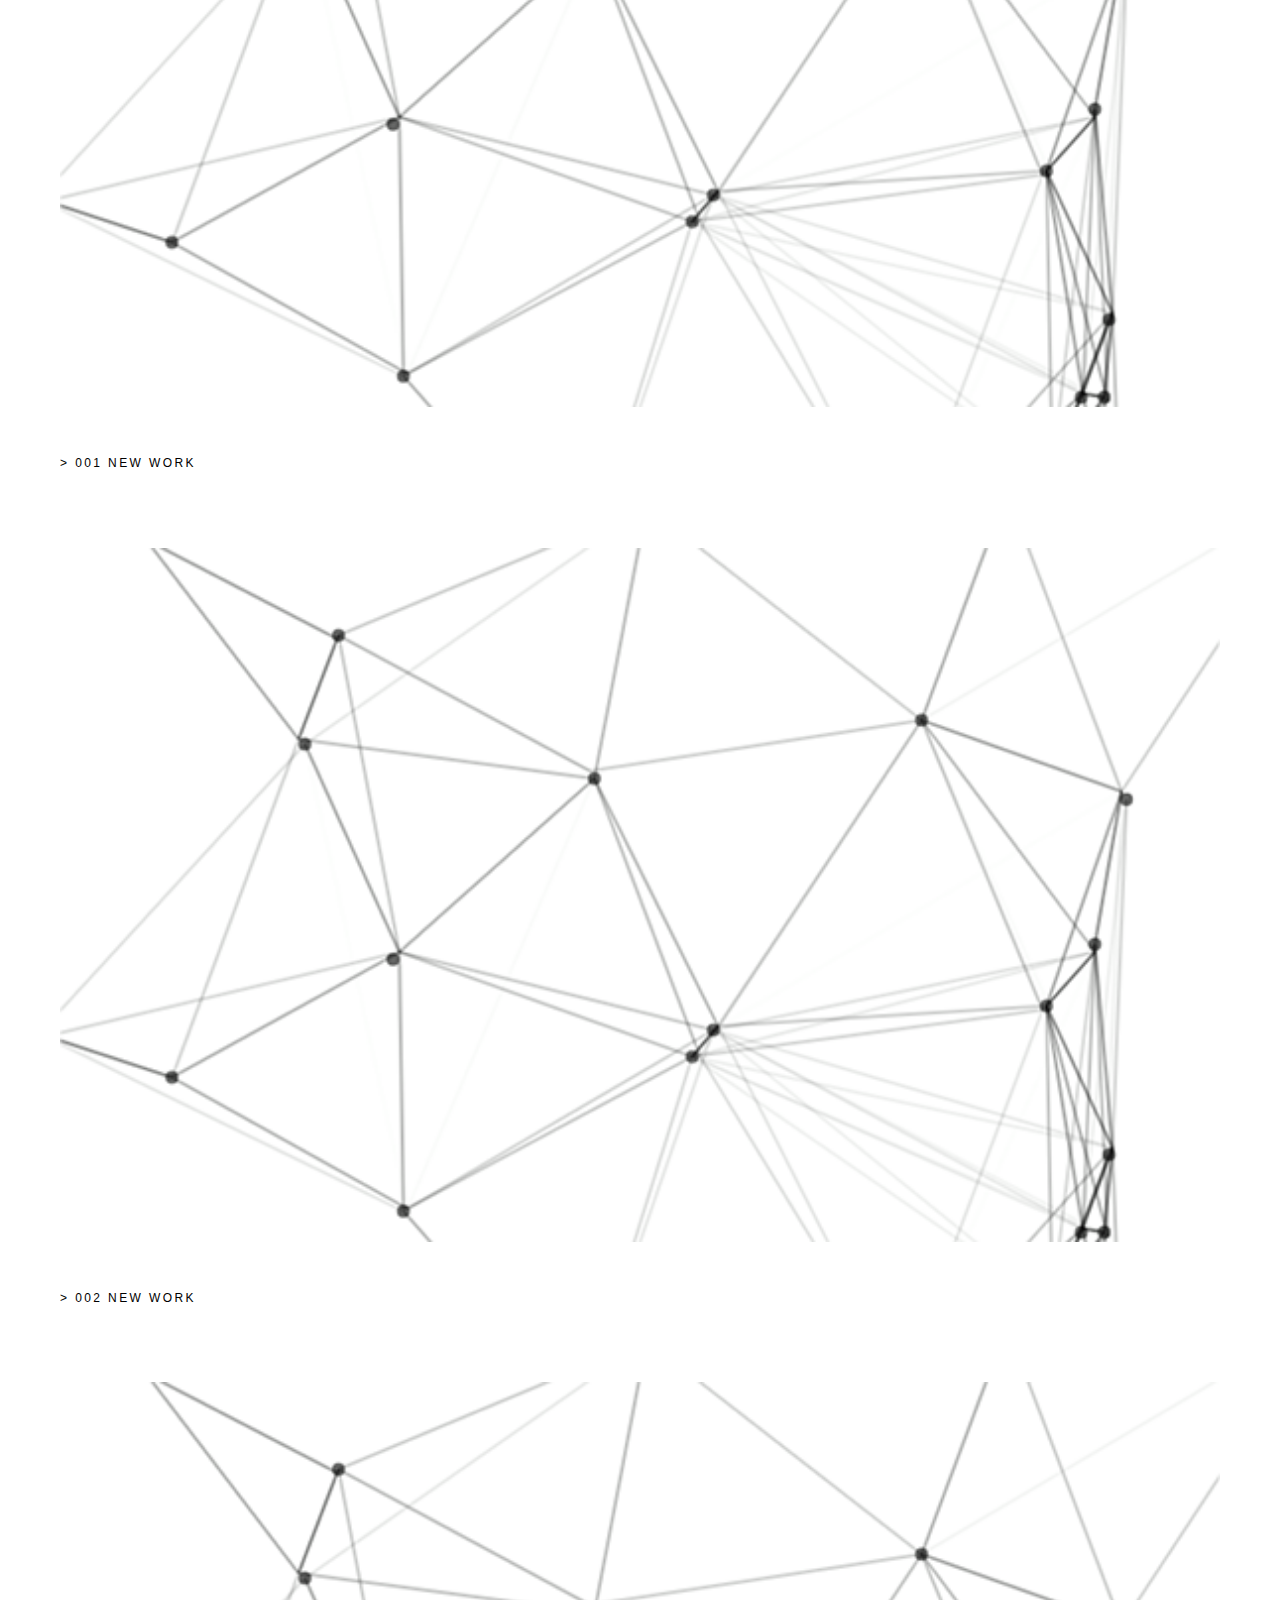
==== commit 11b7287c: "nav logo position" ====
--- a/index.html
+++ b/index.html
@@ -47,8 +47,8 @@
 <a href="#" class="js-fh5co-nav-toggle fh5co-nav-toggle active close"><i></i></a>
 <div class="js-fullheight fh5co-table">
 <div class="fh5co-table-cell js-fullheight">
+<img src="images/logo_s.png" alt="logo">
 <ul>
-<img src="images/logo_s.png" alt="logo">
 	<!--li><a href="#concept">CONCEPT</a></li>
 	<li><a href="#news">NEWS</a></li>
 	<li><a href="#works">WORKS</a></li>
--- a/css/style.css
+++ b/css/style.css
@@ -183,9 +183,9 @@
   .list .works-list .back-btn {
     right: 42%;
     margin-right: 55px;
-  
-  }
-  .list .news-list .next-btn, 
+
+  }
+  .list .news-list .next-btn,
   .list .works-list .next-btn {
     right: 38%;
   }
@@ -303,7 +303,7 @@
 header .sp_menu{
   /*display: none;*/
   text-align: right;
-  transform: translate(0%,-32px);
+  transform: translate(0%,-27px);
 
 }
 nav#fh5co-main-nav{
@@ -437,11 +437,14 @@
   }
   .menu-show .js-fullheight .fh5co-table-cell{
     background: #808080;
-  } 
+  }
   .js-fullheight .fh5co-table-cell img{
     width: auto;
     height: 60px;
-    transform: translate(10%,-100%);
+    /* transform: translate(10%,-100%); */
+    position: relative;
+    top: 25px;
+    left: -110px;
   }
   #fh5co-main-nav ul li.consept_h{
     width: 100%;
@@ -838,7 +841,7 @@
   .list {
     margin: 0 10px 50px;
   }
-  
+
   .list ul li.list_dtl {
     width: 48%;
     /*margin-right: 4%;*/
@@ -890,13 +893,13 @@
     padding: 60px 0;
   }
   #inputarea form p input {
-    width: 80%;
+    width: 90%;
   }
   #inputarea form p input[type="submit"] {
-    width: 25%;
+    width: 40%;
   }
   #inputarea form p textarea {
-    width: 80%;
+    width: 90%;
 
   }
 
